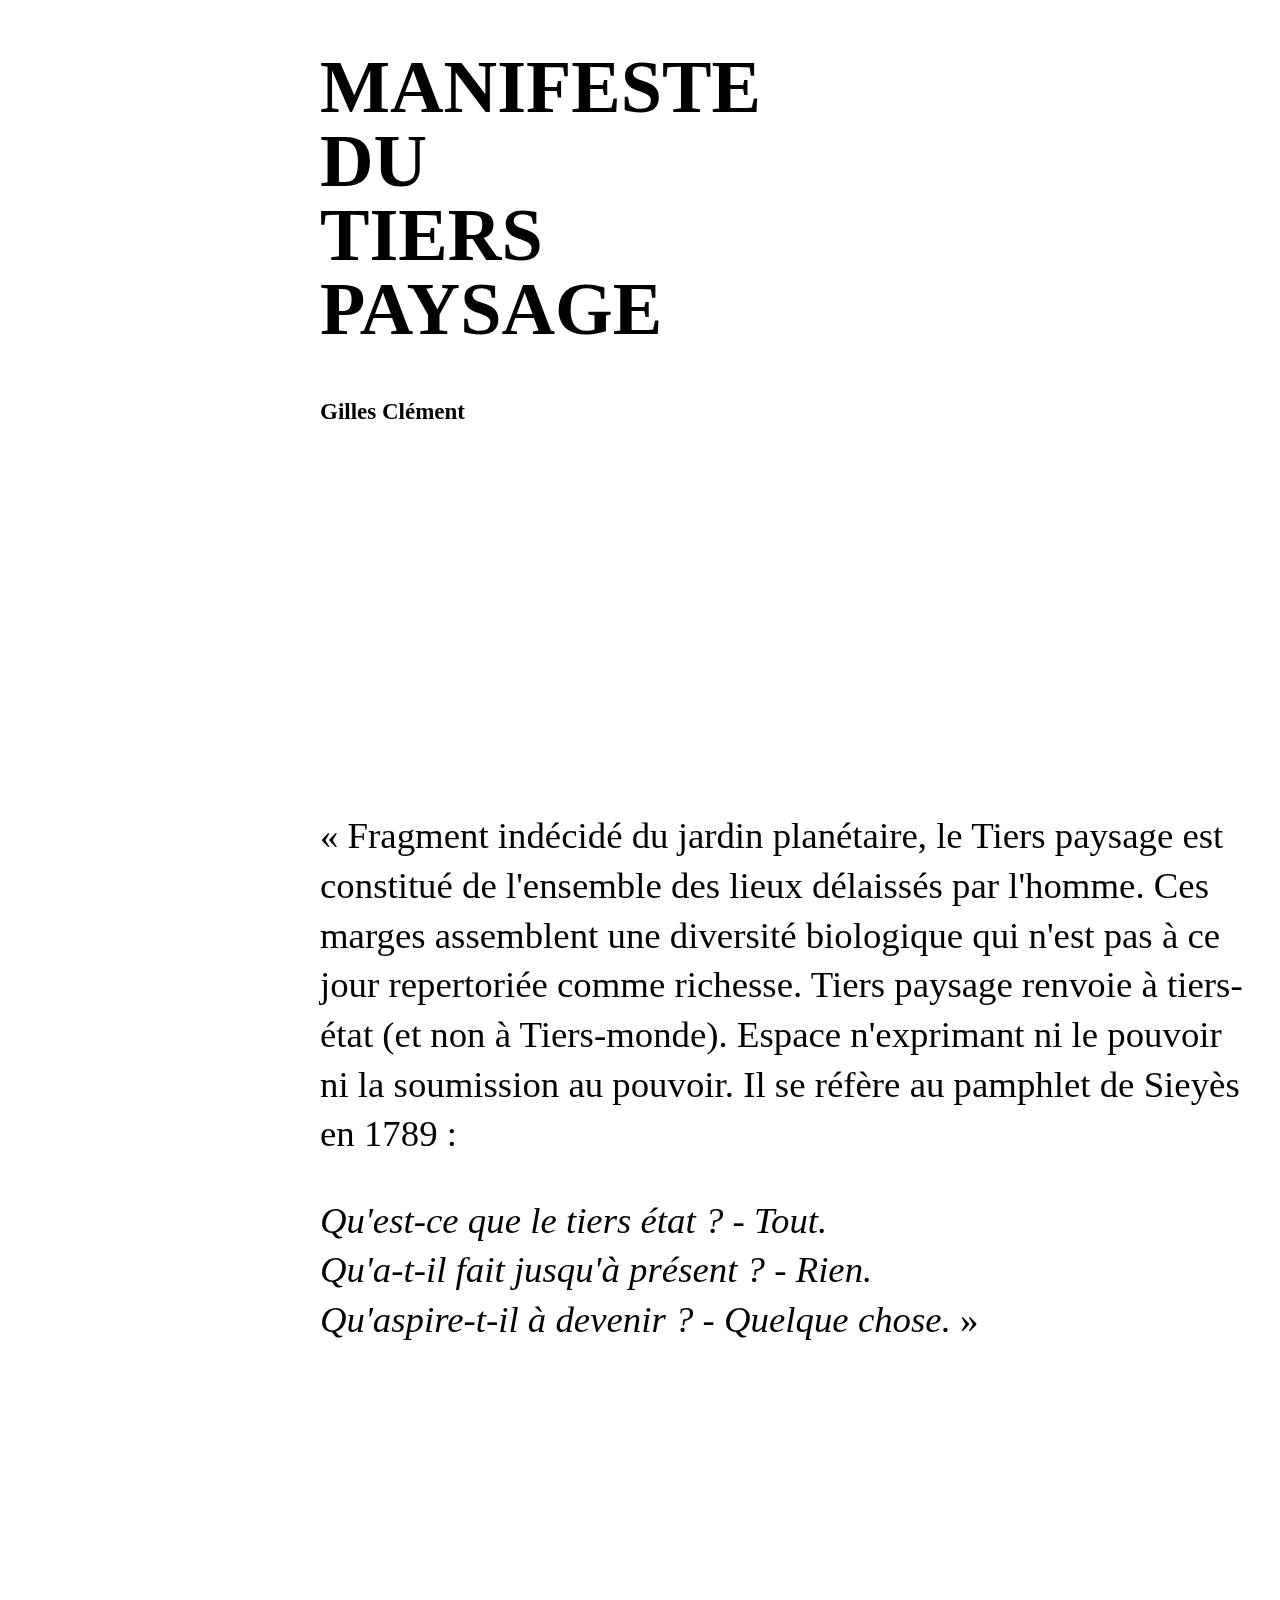
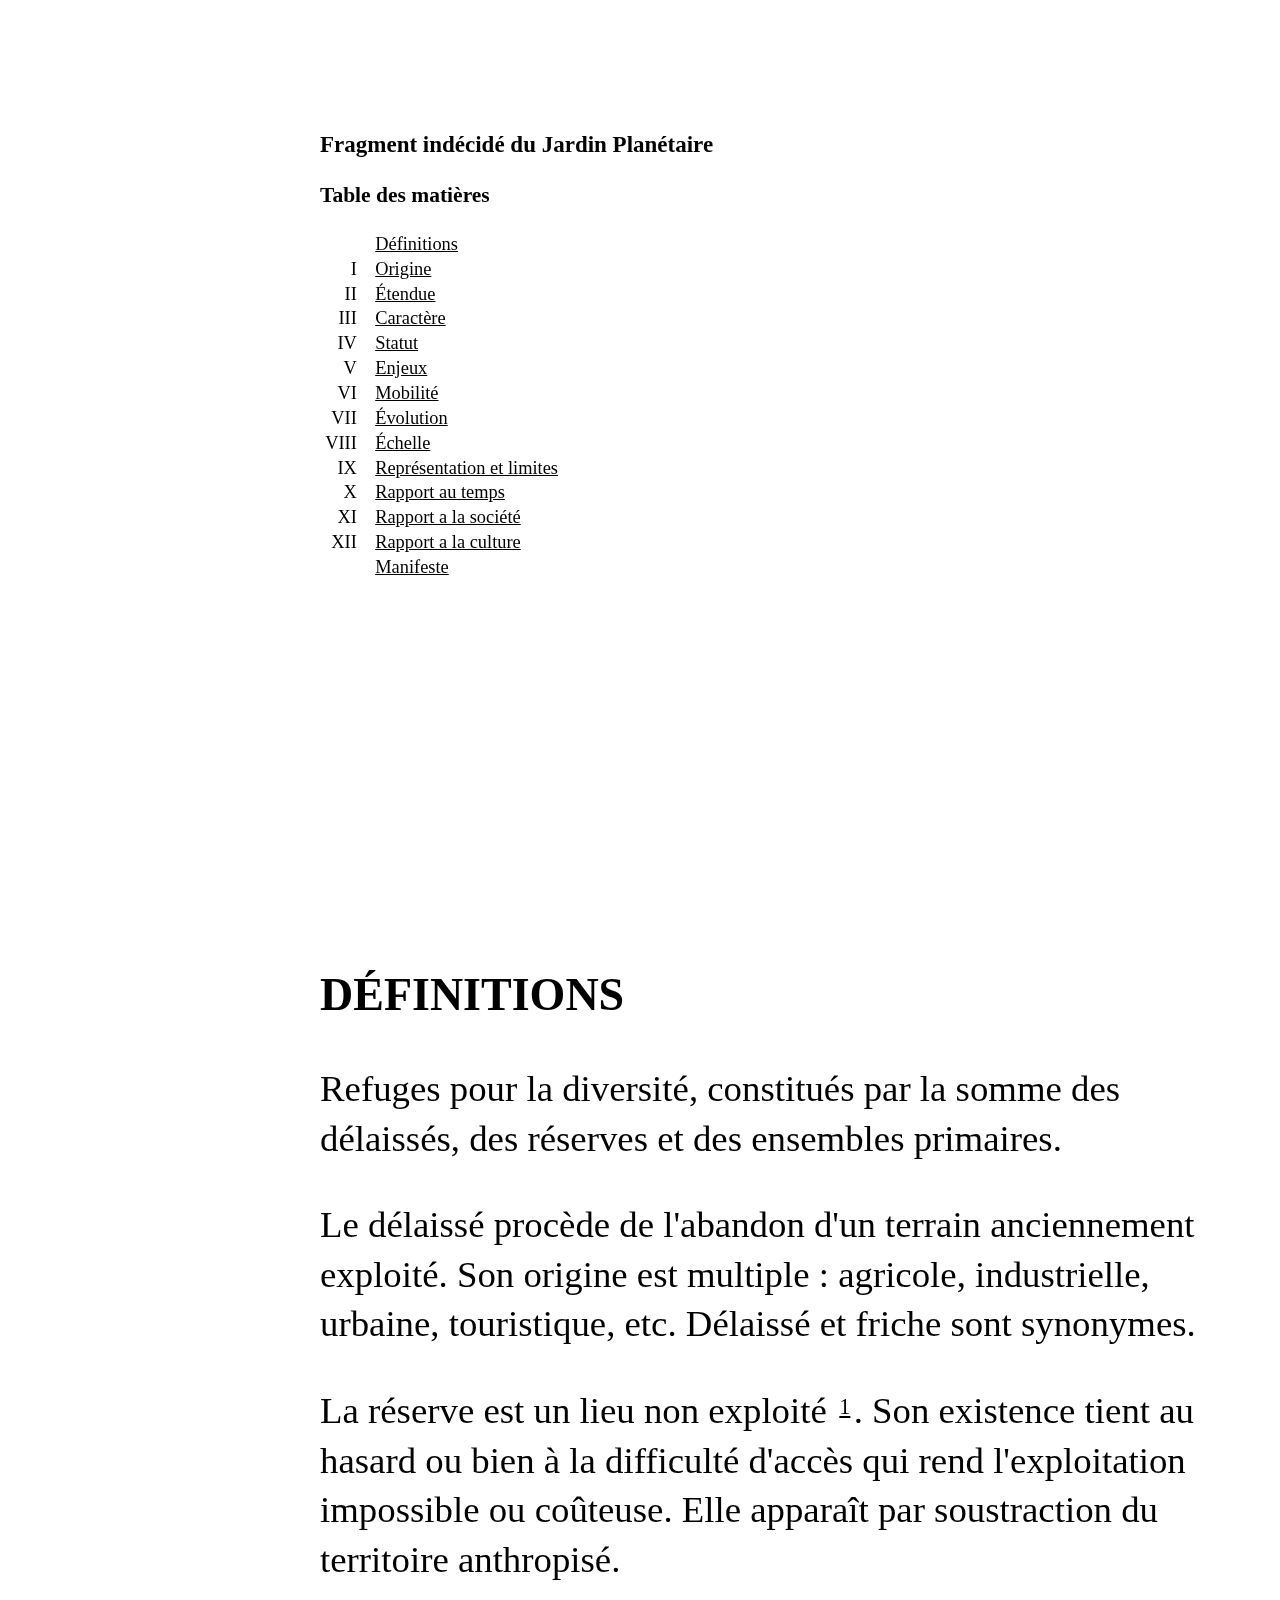
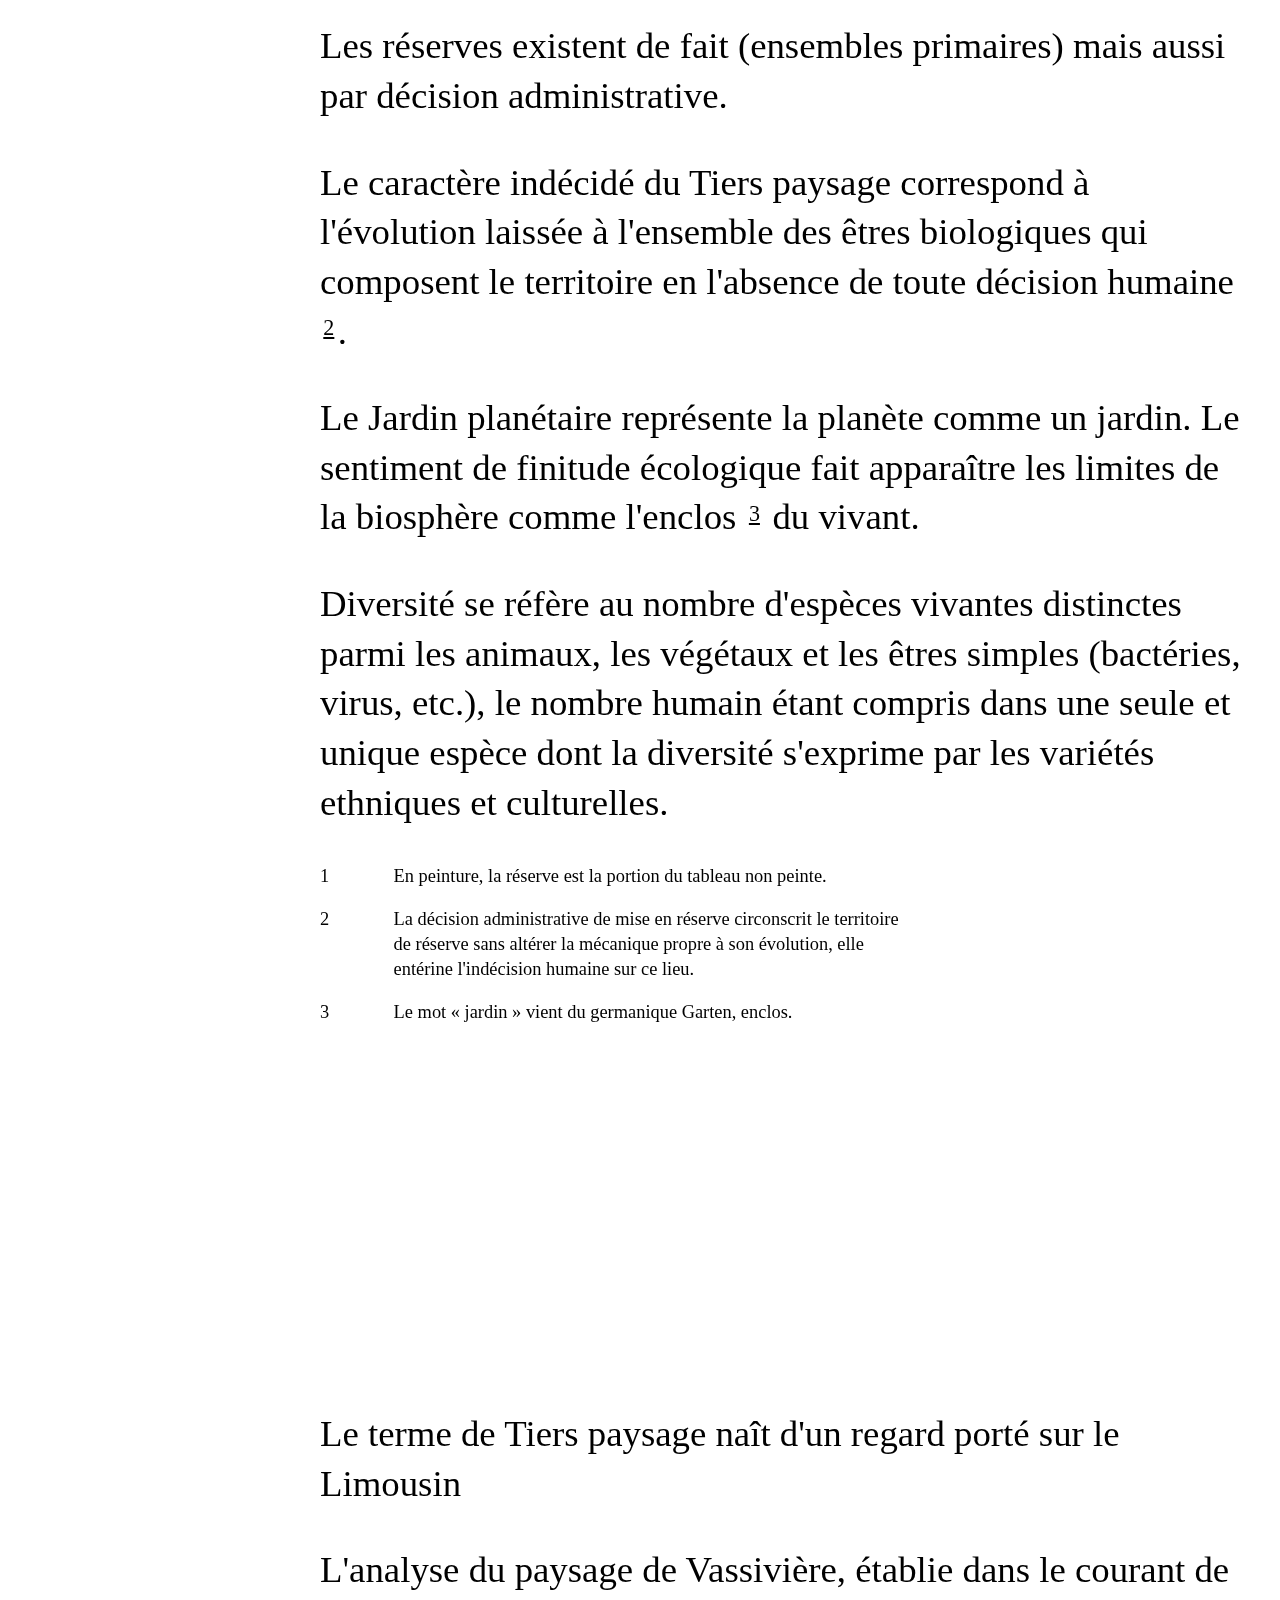
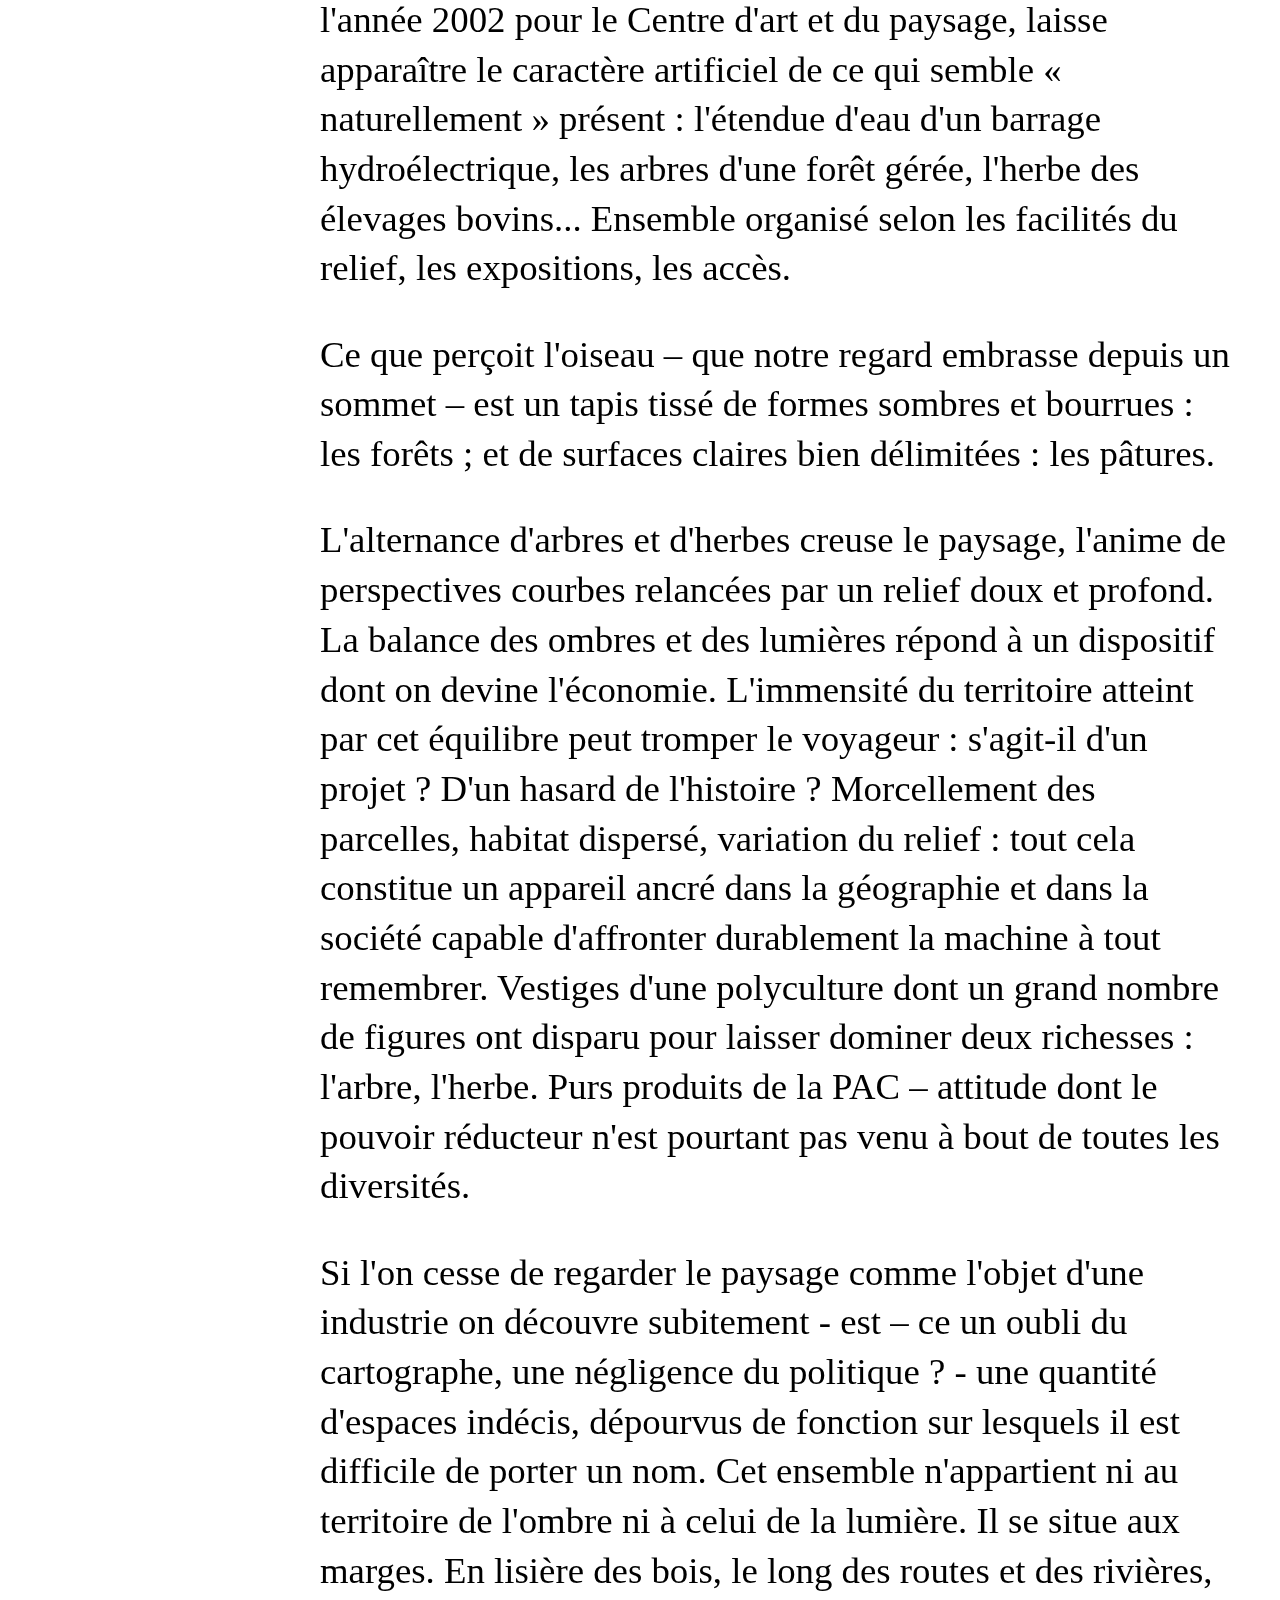
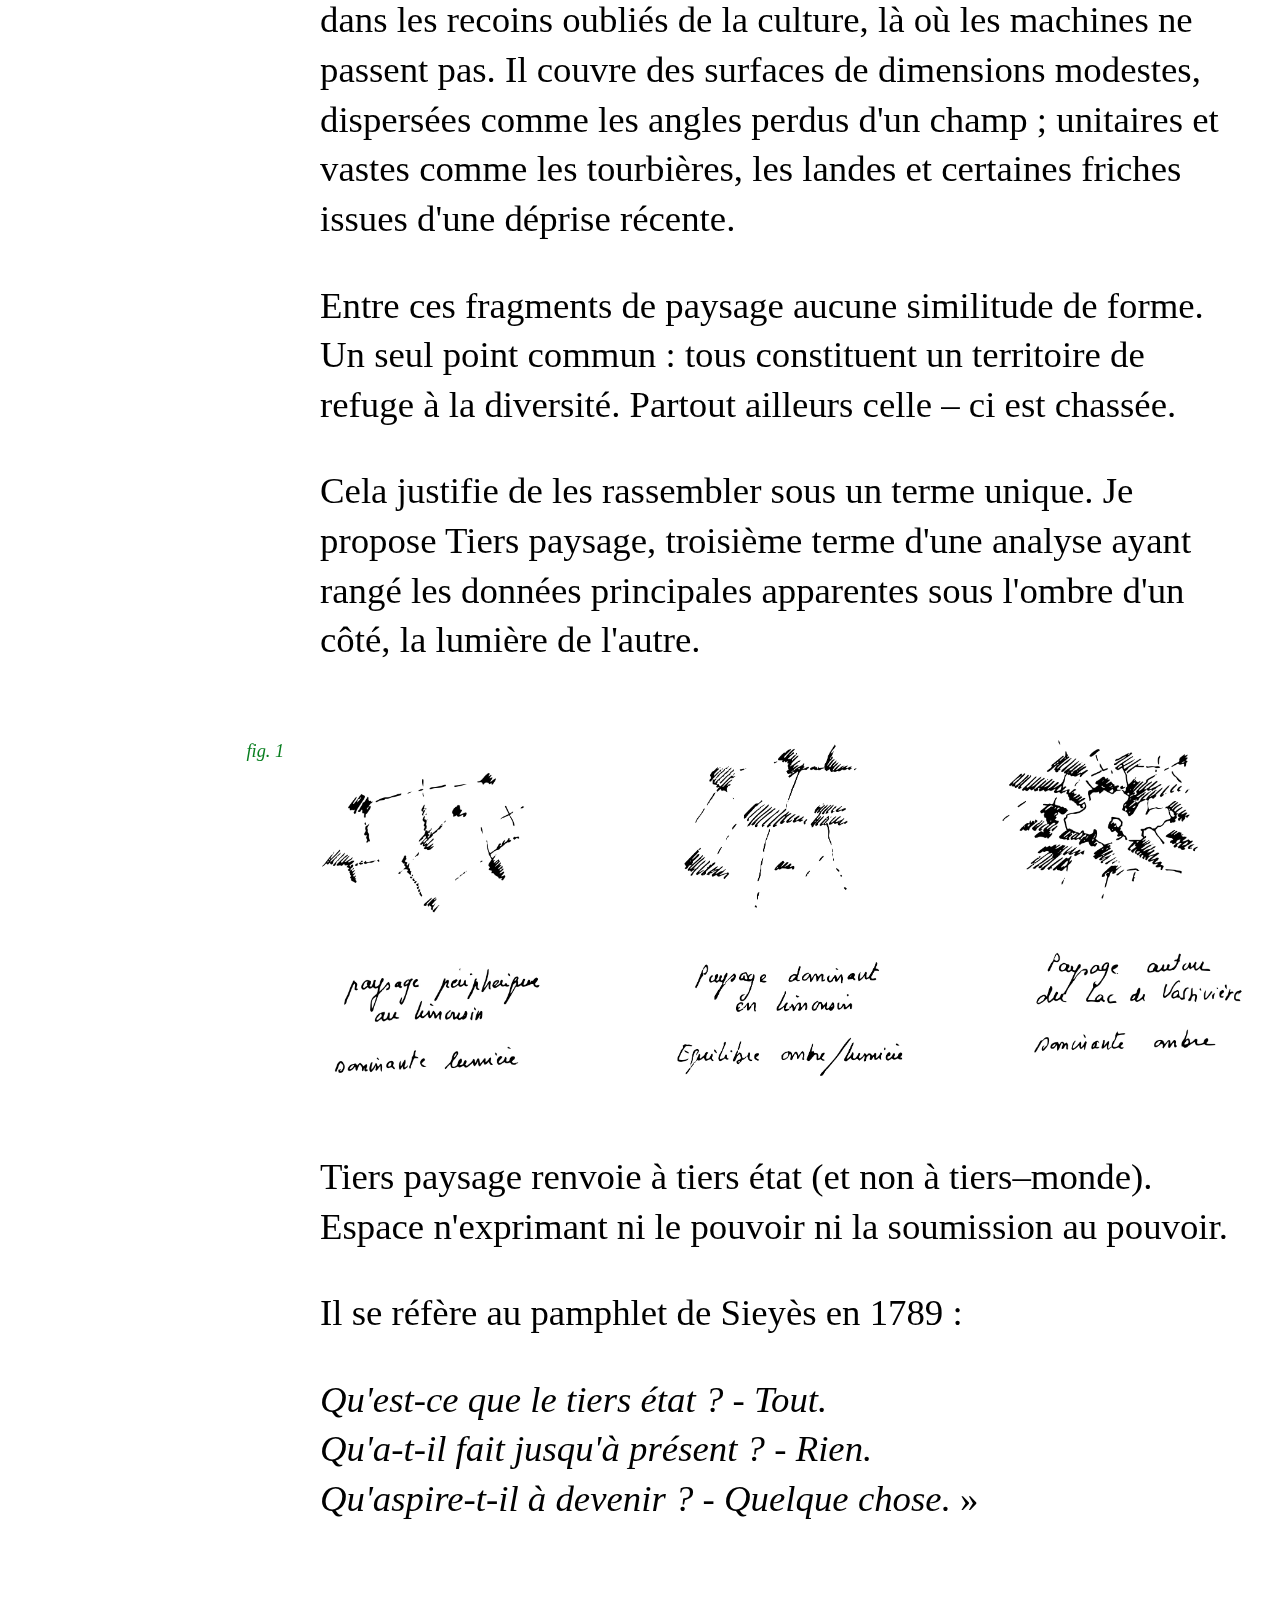
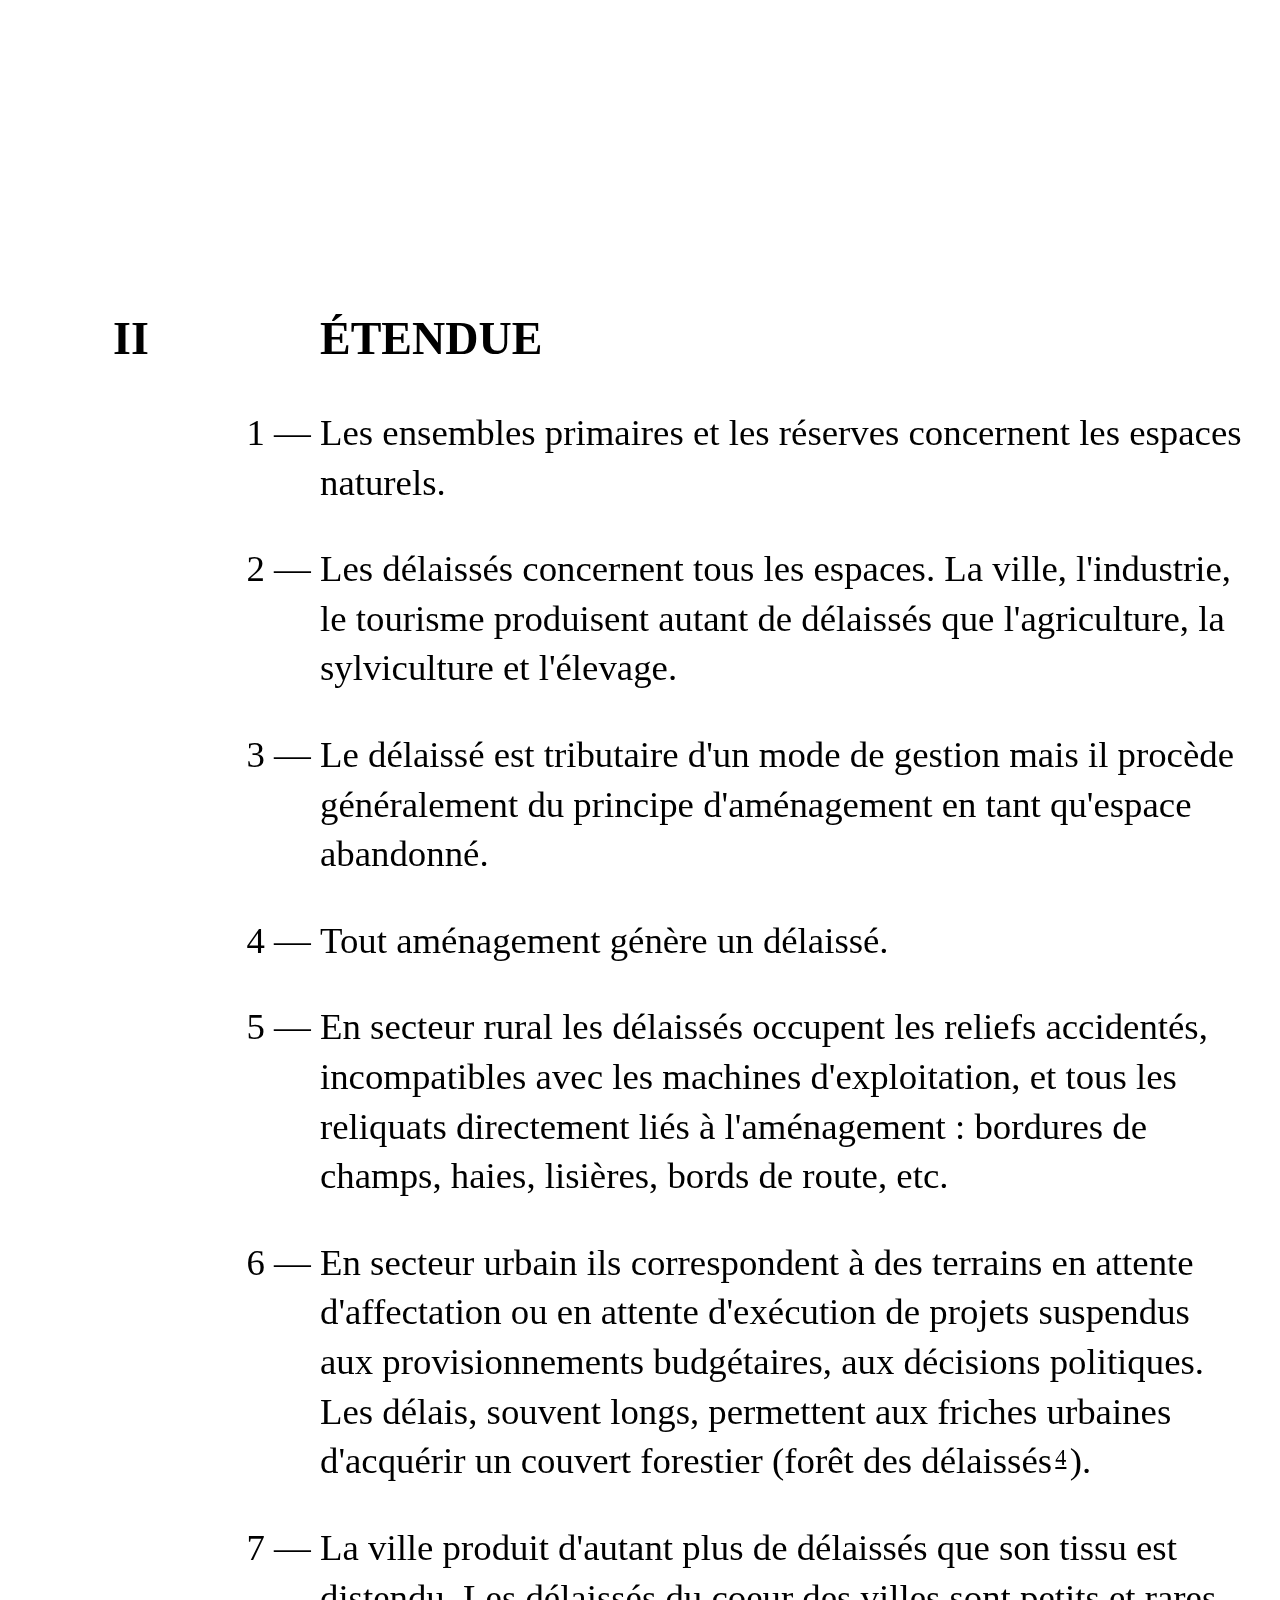
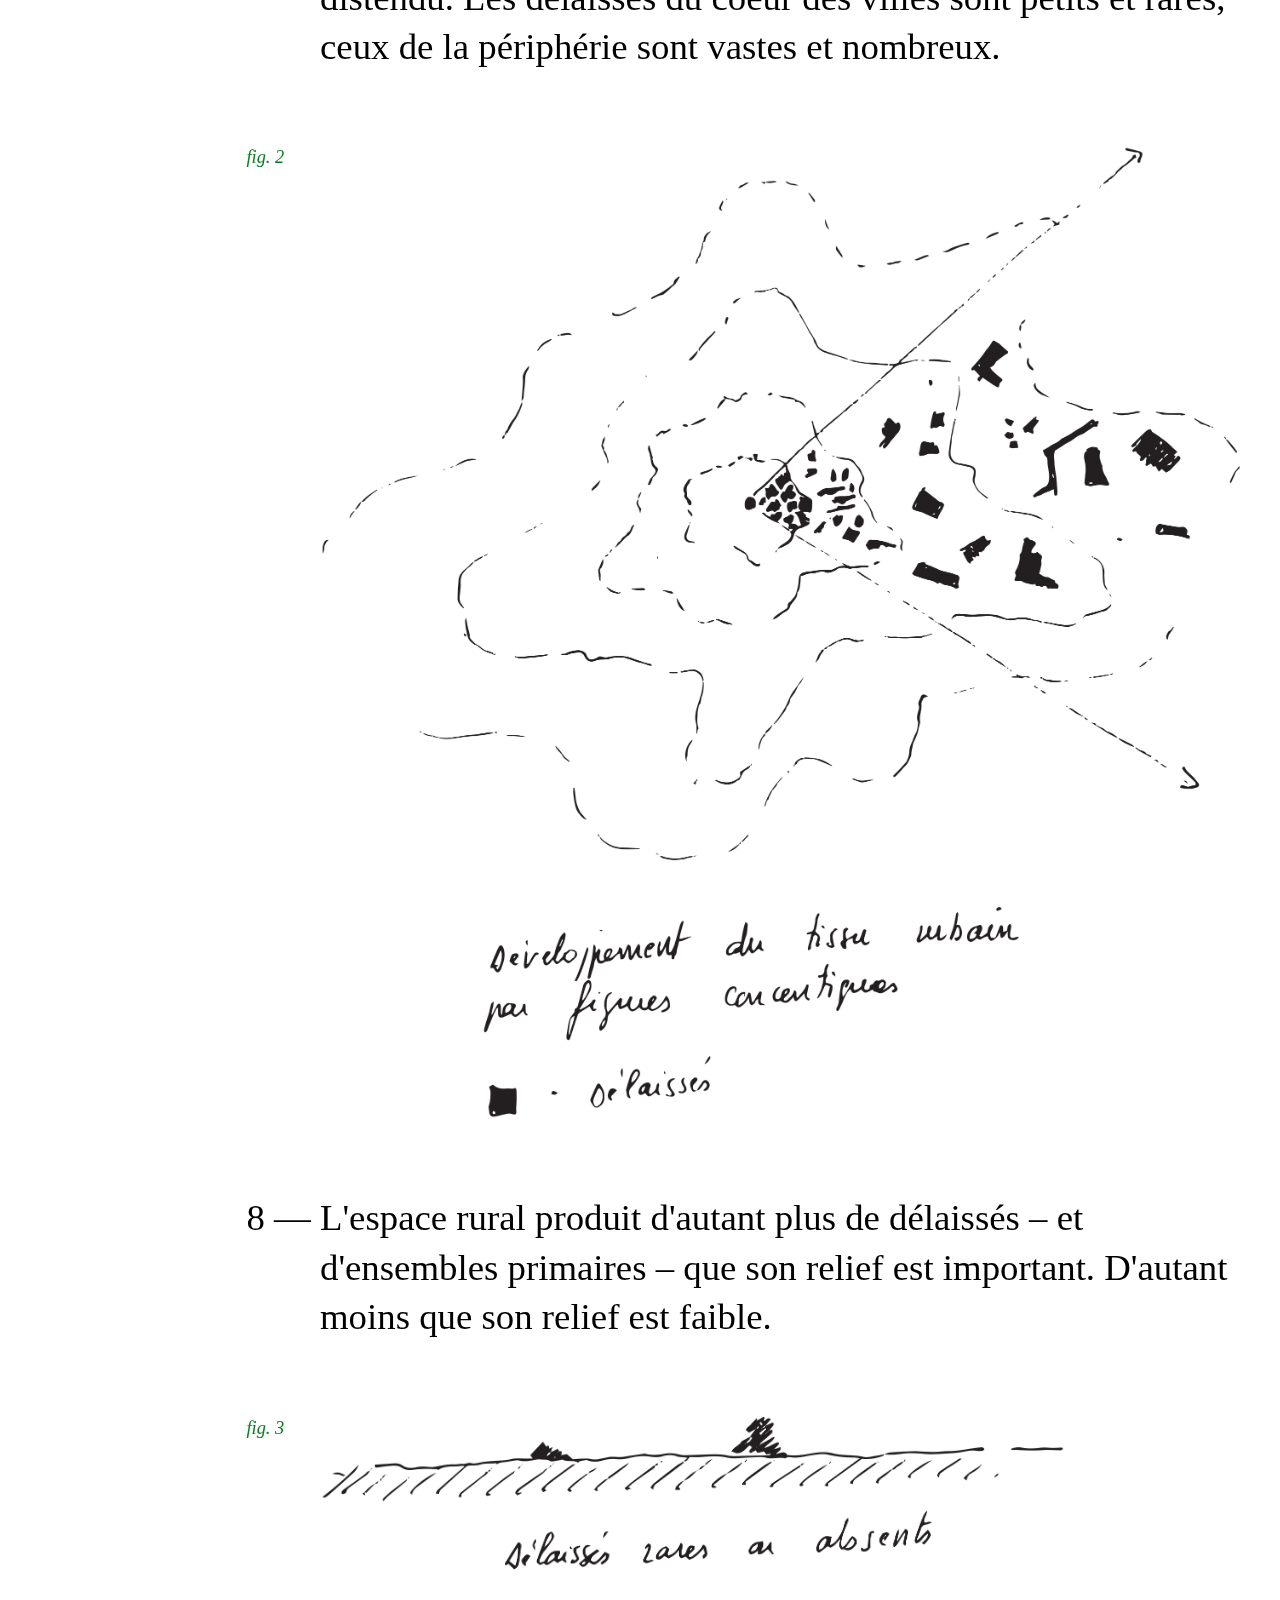
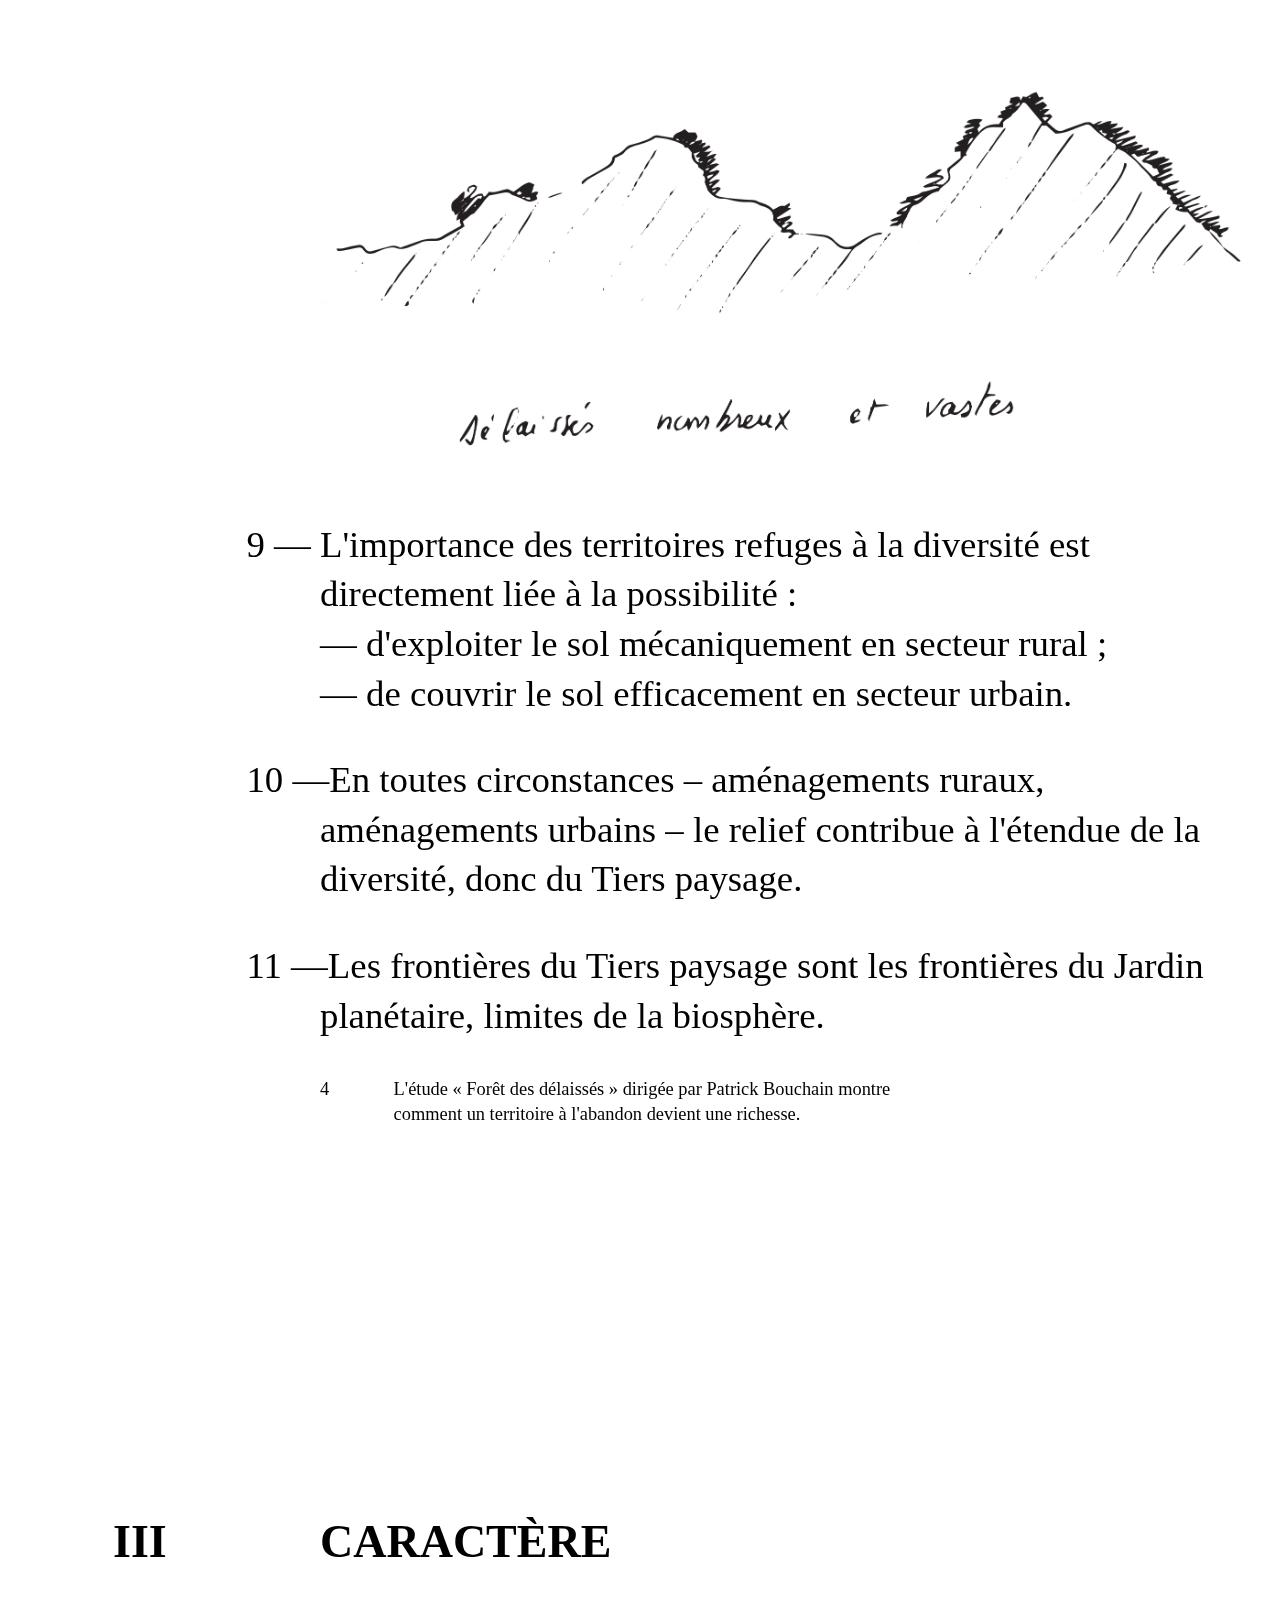
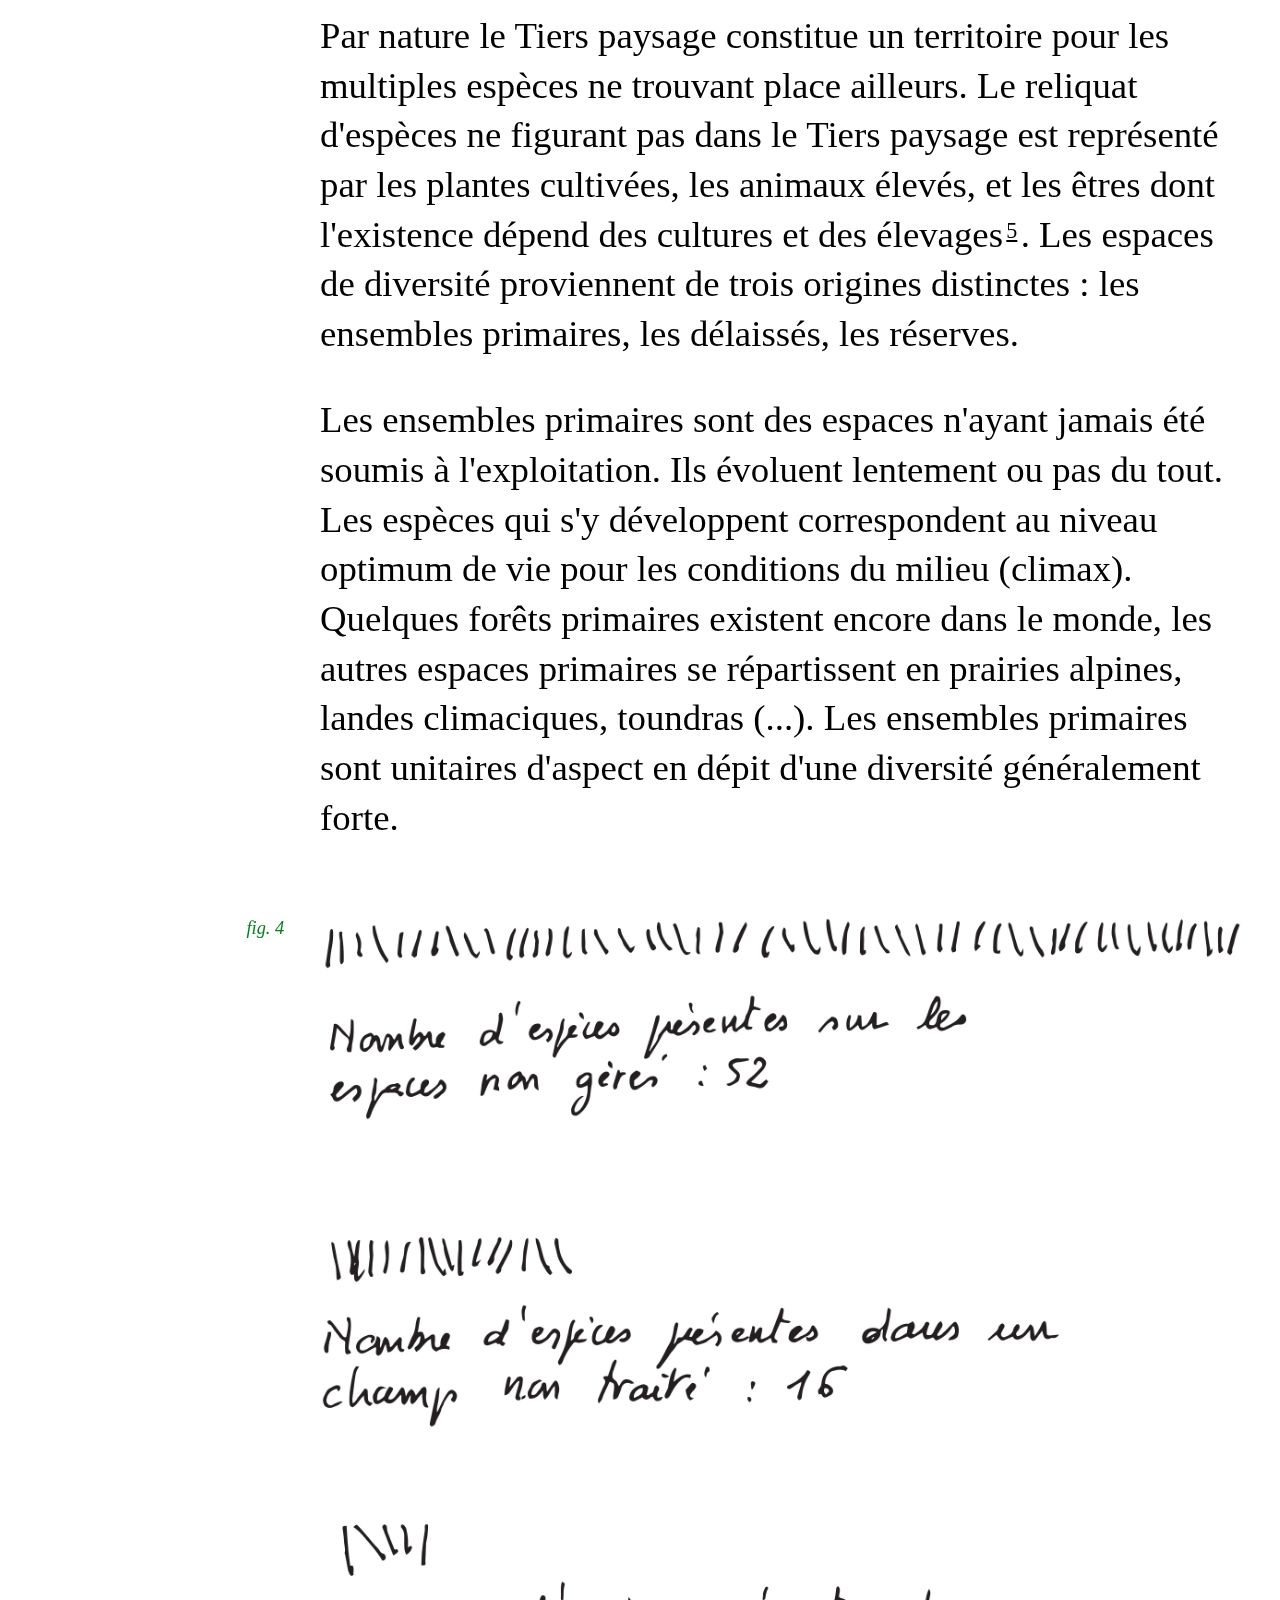
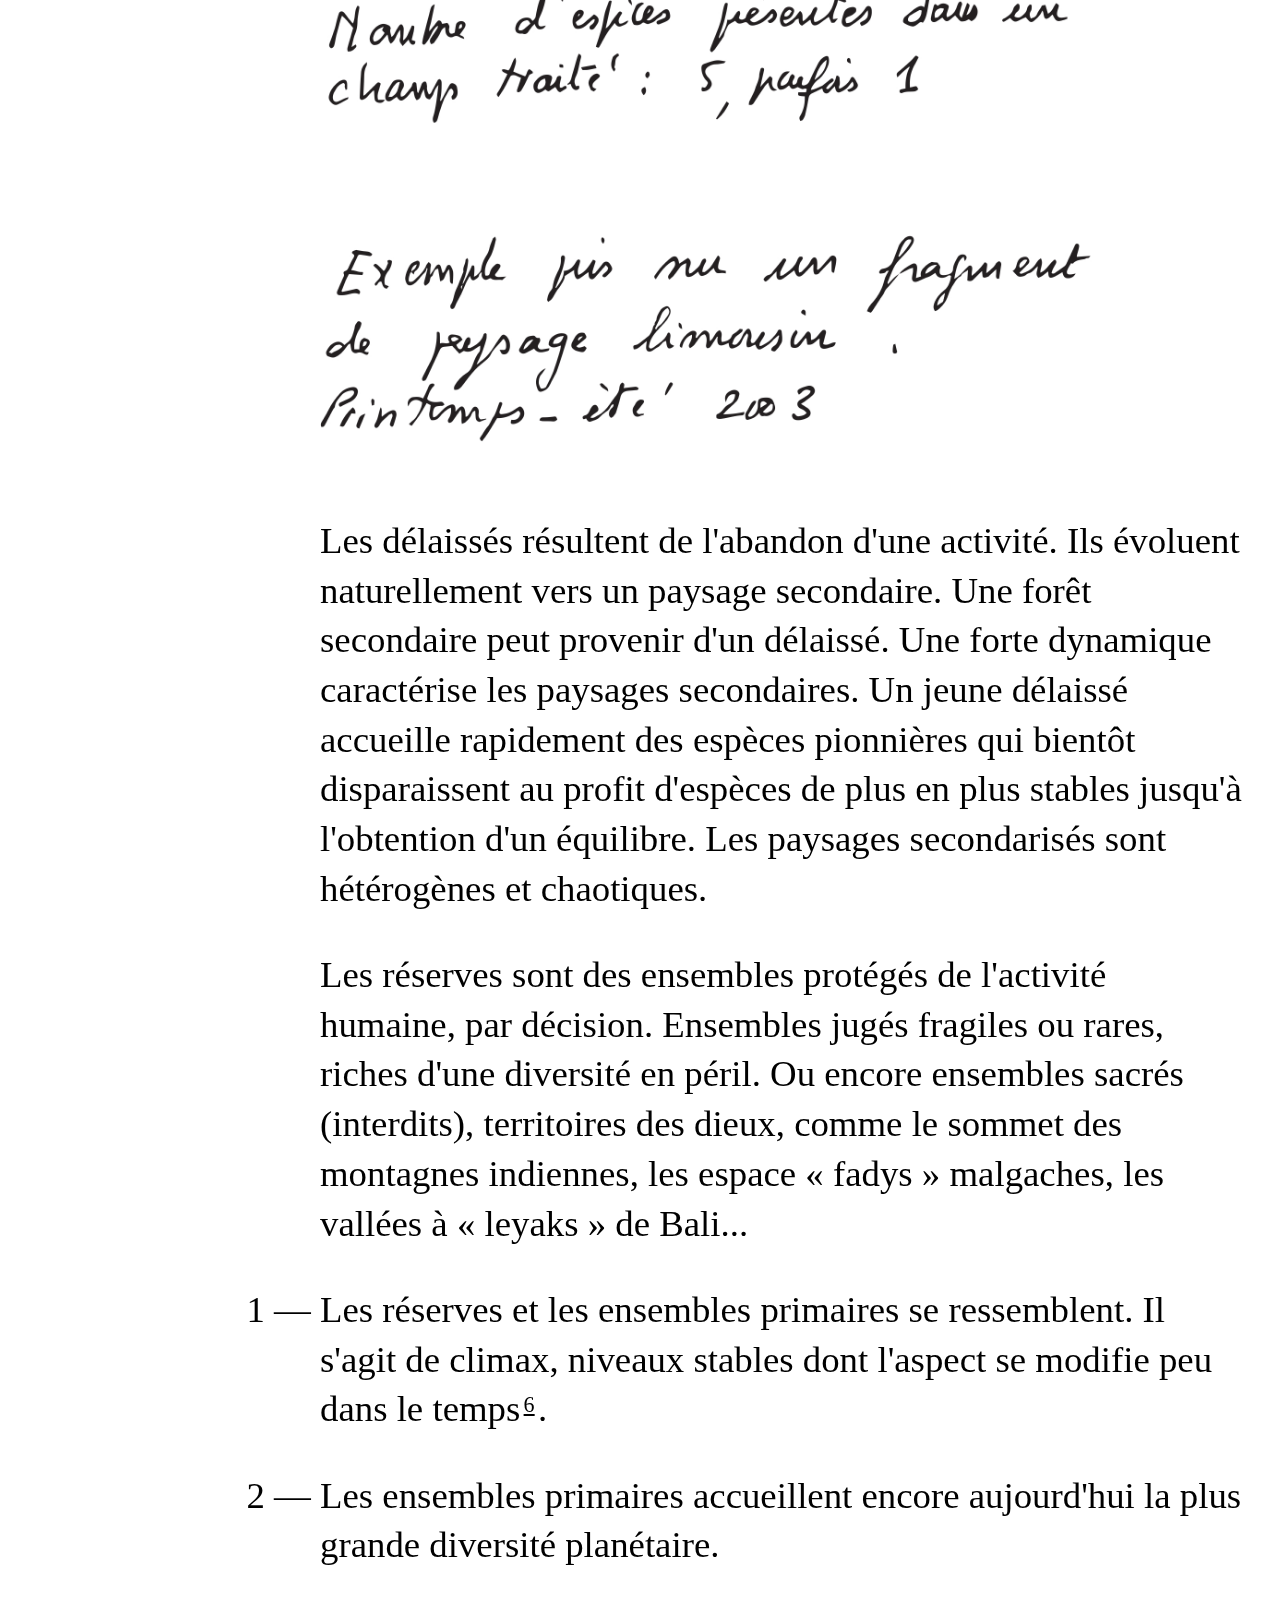
==== fr.html @ 645ad901 "Commit initial" ====
<!DOCTYPE html>
<html lang="fr">
<head>
  <meta charset="UTF-8">
  <meta http-equiv="X-UA-Compatible" content="IE=edge">
  <meta name="viewport" content="width=device-width, initial-scale=1.0">
  <title>Manifeste du Tiers Paysage</title>
  <link rel="stylesheet" href="terceirapaisagem.css">
</head>
<body>

  <div class="intro">
  <header id="header">
    <h1>Manifeste du Tiers Paysage</h1>
    <h2>Gilles Clément</h2>
  </header>
  <blockquote id="blockquote">
    
    <p>
      « Fragment indécidé du jardin planétaire, le Tiers paysage est constitué de l'ensemble des lieux délaissés par l'homme. Ces marges assemblent une diversité biologique qui n'est pas à ce jour repertoriée comme richesse.
      Tiers paysage renvoie à tiers-état (et non à Tiers-monde). Espace n'exprimant ni le pouvoir ni la soumission au pouvoir.
      Il se réfère au pamphlet de Sieyès en 1789&nbsp;:
    </p>
    <p>
      <em>Qu'est-ce que le tiers état&nbsp;? - Tout. 
      <br>
      Qu'a-t-il fait jusqu'à présent&nbsp;? - Rien. 
      <br>
      Qu'aspire-t-il à devenir&nbsp;? - Quelque chose.</em> »
    </p>
  </blockquote>
  
  <section id="index">
    <h2>Fragment indécidé du Jardin Planétaire</h2>
    <h3>Table des matières</h3>
    <ul>
      <li><a href="#definitions">Définitions</a></li>
      <li><a href="#origine"><span class="enum">I </span>Origine</a></li>
      <li><a href="#etendue"><span class="enum">II </span>Étendue</a></li>
      <li><a href="#caractere"><span class="enum">III </span>Caractère</a></li>
      <li><a href="#statut"><span class="enum">IV </span>Statut</a></li>
      <li><a href="#enjeux"><span class="enum">V </span>Enjeux</a></li>
      <li><a href="#mobilite"><span class="enum">VI </span>Mobilité</a></li>
      <li><a href="#evolution"><span class="enum">VII </span>Évolution</a></li>
      <li><a href="#echelle"><span class="enum">VIII </span>Échelle</a></li>
      <li><a href="#representation-et-limites"><span class="enum">IX </span>Représentation et limites</a></li>
      <li><a href="#rapport-au-temps"><span class="enum">X </span>Rapport au temps</a></li>
      <li><a href="#rapport-a-la-societe"><span class="enum">XI </span>Rapport a la société</a></li>
      <li><a href="#rapport-a-la-culture"><span class="enum">XII </span>Rapport a la culture</a></li>
      <li><a href="#manifeste">Manifeste</a></li>
    </ul>
  </section>
  
  </div>

  <section class="text" id="definitions">
    <h2>Définitions</h2>
    <p>Refuges pour la diversité, constitués par la somme des délaissés, des réserves et des ensembles primaires.</p>
    <p>Le délaissé procède de l'abandon d'un terrain anciennement exploité. Son origine est multiple&nbsp;: agricole, industrielle, urbaine, touristique, etc. Délaissé et friche sont synonymes.</p>
    <p>La réserve est un lieu non exploité <span class="fn">En peinture, la réserve est la portion du tableau non peinte.</span>. Son existence tient au hasard ou bien à la difficulté d'accès qui rend l'exploitation impossible ou coûteuse. Elle apparaît par soustraction du territoire anthropisé.</p>
    <p>Les réserves existent de fait (ensembles primaires) mais aussi par décision administrative.</p>
    <p>Le caractère indécidé du Tiers paysage correspond à l'évolution laissée à l'ensemble des êtres biologiques qui composent le territoire en l'absence de toute décision humaine <span class="fn">La décision administrative de mise en réserve circonscrit le territoire de réserve sans altérer la mécanique propre à son évolution, elle entérine l'indécision humaine sur ce lieu.</span>.</p>
    <p>Le Jardin planétaire représente la planète comme un jardin. Le sentiment de finitude écologique fait apparaître les limites de la biosphère comme l'enclos <span class="fn">Le mot « jardin » vient du germanique Garten, enclos.</span> du vivant.</p>
    <p>Diversité se réfère au nombre d'espèces vivantes distinctes parmi les animaux, les végétaux et les êtres simples (bactéries, virus, etc.), le nombre humain étant compris dans une seule et unique espèce dont la diversité s'exprime par les variétés ethniques et culturelles.</p>
  </section>

  <section class="text" id="origine">
    <p>Le terme de Tiers paysage naît d'un regard porté sur le Limousin</p>
    <p>L'analyse du paysage de Vassivière, établie dans le courant de l'année 2002 pour le Centre d'art et du paysage, laisse apparaître le caractère artificiel de ce qui semble « naturellement » présent&nbsp;: l'étendue d'eau d'un barrage hydroélectrique, les arbres d'une forêt gérée, l'herbe des élevages bovins... Ensemble organisé selon les facilités du relief, les expositions, les accès.</p>
    <p>Ce que perçoit l'oiseau – que notre regard embrasse depuis un sommet – est un tapis tissé de formes sombres et bourrues&nbsp;: les forêts&nbsp;; et de surfaces claires bien délimitées&nbsp;: les pâtures.</p>
    <p>L'alternance d'arbres et d'herbes creuse le paysage, l'anime de perspectives courbes relancées par un relief doux et profond. La balance des ombres et des lumières répond à un dispositif dont on devine l'économie. L'immensité du territoire atteint par cet équilibre peut tromper le voyageur&nbsp;: s'agit-il d'un projet&nbsp;? D'un hasard de l'histoire&nbsp;? Morcellement des parcelles, habitat dispersé, variation du relief&nbsp;: tout cela constitue un appareil ancré dans la géographie et dans la société capable d'affronter durablement la machine à tout remembrer. Vestiges d'une polyculture dont un grand nombre de figures ont disparu pour laisser dominer deux richesses&nbsp;: l'arbre, l'herbe. Purs produits de la PAC – attitude dont le pouvoir réducteur n'est pourtant pas venu à bout de toutes les diversités.</p>
    <p>Si l'on cesse de regarder le paysage comme l'objet d'une industrie on découvre subitement - est – ce un oubli du cartographe, une négligence du politique&nbsp;? - une quantité d'espaces indécis, dépourvus de fonction sur lesquels il est difficile de porter un nom. Cet ensemble n'appartient ni au territoire de l'ombre ni à celui de la lumière. Il se situe aux marges. En lisière des bois, le long des routes et des rivières, dans les recoins oubliés de la culture, là où les machines ne passent pas. Il couvre des surfaces de dimensions modestes, dispersées comme les angles perdus d'un champ&nbsp;; unitaires et vastes comme les tourbières, les landes et certaines friches issues d'une déprise récente.</p>
    <p>Entre ces fragments de paysage aucune similitude de forme. Un seul point commun&nbsp;: tous constituent un territoire de refuge à la diversité. Partout ailleurs celle – ci est chassée.</p>
    <p>Cela justifie de les rassembler sous un terme unique. Je propose Tiers paysage, troisième terme d'une analyse ayant rangé les données principales apparentes sous l'ombre d'un côté, la lumière de l'autre.</p>
    <figure>
      <img src="images/Croquis-01.jpg" alt="">
    </figure>
    <p>Tiers paysage renvoie à tiers état (et non à tiers–monde). Espace n'exprimant ni le pouvoir ni la soumission au pouvoir.</p>
    <p>Il se réfère au pamphlet de Sieyès en 1789&nbsp;:</p>
    <p>
      <em>Qu'est-ce que le tiers état&nbsp;? - Tout. 
      <br>
      Qu'a-t-il fait jusqu'à présent&nbsp;? - Rien. 
      <br>
      Qu'aspire-t-il à devenir&nbsp;? - Quelque chose.</em> »
    </p>
  </section>

  <section class="text" id="etendue">
    <h2><span class="enum">II </span>Étendue</h2>
    <p><span class="enum">1 </span>Les ensembles primaires et les réserves concernent les espaces naturels.</p>
    <p><span class="enum">2 </span>Les délaissés concernent tous les espaces. La ville, l'industrie, le tourisme produisent autant de délaissés que l'agriculture, la sylviculture et l'élevage.</p>
    <p><span class="enum">3 </span>Le délaissé est tributaire d'un mode de gestion mais il procède généralement du principe d'aménagement en tant qu'espace abandonné.</p>
    <p><span class="enum">4 </span>Tout aménagement génère un délaissé.</p>
    <p><span class="enum">5 </span>En secteur rural les délaissés occupent les reliefs accidentés, incompatibles avec les machines d'exploitation, et tous les reliquats directement liés à l'aménagement&nbsp;: bordures de champs, haies, lisières, bords de route, etc.</p>
    <p><span class="enum">6 </span>En secteur urbain ils correspondent à des terrains en attente d'affectation ou en attente d'exécution de projets suspendus aux provisionnements budgétaires, aux décisions politiques. Les délais, souvent longs, permettent aux friches urbaines d'acquérir un couvert forestier (forêt des délaissés<span class="fn">L'étude « Forêt des délaissés » dirigée par Patrick Bouchain montre comment un territoire à l'abandon devient une richesse.</span>).</p>
    <p><span class="enum">7 </span>La ville produit d'autant plus de délaissés que son tissu est distendu. Les délaissés du coeur des villes sont petits et rares, ceux de la périphérie sont vastes et nombreux.</p>
    <figure>
      <img src="images/Croquis-02.jpg" alt="">
    </figure>
    <p><span class="enum">8 </span>L'espace rural produit d'autant plus de délaissés – et d'ensembles primaires – que son relief est important. D'autant moins que son relief est faible.</p>
    <figure>
      <img src="images/Croquis-03.jpg" alt="">
    </figure>
    <p><span class="enum">9 </span>L'importance des territoires refuges à la diversité est directement liée à la possibilité&nbsp;:<br>— d'exploiter le sol mécaniquement en secteur rural&nbsp;; <br>— de couvrir le sol efficacement en secteur urbain.</p>
    <p><span class="enum">10 </span>En toutes circonstances – aménagements ruraux, aménagements urbains – le relief contribue à l'étendue de la diversité, donc du Tiers paysage.</p>
    <p><span class="enum">11 </span>Les frontières du Tiers paysage sont les frontières du Jardin planétaire, limites de la biosphère.</p>   
  </section>

  <section class="text" id="caractere">
    <h2><span class="enum">III </span>Caractère</h2>
    Par nature le Tiers paysage constitue un territoire pour les multiples espèces ne trouvant place ailleurs. Le reliquat d'espèces ne figurant pas dans le Tiers paysage est représenté par les plantes cultivées, les animaux élevés, et les êtres dont l'existence dépend des cultures et des élevages<span class="fn">Le coquelicot, plante des moissons, dépend des pratiques agricoles. Il apparaît sur une terre retournée ou blessée. Pas ailleurs. Avec les messicoles et les adventices des cultures, il appartient à la série des herbes combattues, donc menacées d'extinction mais douées d'un grand pouvoir de régénération.</span>.
    Les espaces de diversité proviennent de trois origines distinctes&nbsp;: les ensembles primaires, les délaissés, les réserves.
    <p>Les ensembles primaires sont des espaces n'ayant jamais été soumis à l'exploitation. Ils évoluent lentement ou pas du tout. Les espèces qui s'y développent correspondent au niveau optimum de vie pour les conditions du milieu (climax). Quelques forêts primaires existent encore dans le monde, les autres espaces primaires se répartissent en prairies alpines, landes climaciques, toundras (...). Les ensembles primaires sont unitaires d'aspect en dépit d'une diversité généralement forte.</p>
    <figure>
      <img src="images/Croquis-04.jpg" alt="">
    </figure>
    <p>Les délaissés résultent de l'abandon d'une activité. Ils évoluent naturellement vers un paysage secondaire. Une forêt secondaire peut provenir d'un délaissé. Une forte dynamique caractérise les paysages secondaires. Un jeune délaissé accueille rapidement des espèces pionnières qui bientôt disparaissent au profit d'espèces de plus en plus stables jusqu'à l'obtention d'un équilibre.  Les paysages secondarisés sont hétérogènes et chaotiques.</p>
    <p>Les réserves sont des ensembles protégés de l'activité humaine, par décision. Ensembles jugés fragiles ou rares, riches d'une diversité en péril. Ou encore ensembles sacrés (interdits), territoires des dieux, comme le sommet des montagnes indiennes, les espace « fadys » malgaches, les vallées à « leyaks » de Bali...</p>
    <p><span class="enum">1 </span>Les réserves et les ensembles primaires se ressemblent. Il s'agit de climax, niveaux stables dont l'aspect se modifie peu dans le temps<span class="fn">Le classement en réserve de milieux instables se justifie par la singularité des biotopes et des espèces de ces écosystèmes. Une tourbière se referme, un terril se boise dans un laps de temps court, parfois à l'échelle d'une vie humaine. Le paysage change, les espèces aussi mais la succession des faciès et des êtres constitue autant de caractères originaux, autant de diversité.</span>.</p>
    <p><span class="enum">2 </span>Les ensembles primaires accueillent encore aujourd'hui la  plus grande diversité planétaire.</p>
    <p><span class="enum">3 </span>Les délaissés ne bénéficient jamais d'un statut de réserve. Ils accueillent des espèces pionnières à cycles rapides. Chacune d'elles prépare la venue des suivantes dont les cycles s'allongent jusqu'à ce que s'installe une permanence.</p>
    <p><span class="enum">4 </span>L'apparition rapide, puis la disparition des espèces pionnières au profit d'espèces stables est constitutive du délaissé&nbsp;: il faut un terrain nu, dépourvu de concurrence, pour que s'installent les pionniers.</p>
    <p><span class="enum">5 </span>Au fur et à mesure que se « ferme » le terrain, s'atténue la dynamique de conquête. La vie des délaissés est courte<span class="fn">Il ne faut pas quarante ans pour passer d'une friche agricole à un boisement dense.</span>.</p>
    <p><span class="enum">6 </span>Chaque accident naturel contribue à réouvrir un terrain fermé. Il peut être considéré comme un recyclage du délaissé sur lui-même, faisant apparaître à nouveau les espèces pionnières<span class="fn">Un châblis laisse venir en forêt des plantes de soleil. Les digitales et les épilobes en épis ont animé les clairières ouvertes par Lothar dès le printemps 2002&nbsp;: Jardin des tempêtes (Vassivière 2002 / Saint Denis de la Réunion, 2003 – exposition montrant la puissance jardinière des traumatismes naturels).</span>.</p>
    <p><span class="enum">7 </span>La flore des délaissés n'est pas exclusive de son cortège naturel indigène. Elle accueille possiblement toutes les flores exotiques pionnières compatibles avec le milieu (biome).</p>
    <p><span class="enum">9 </span>La flore des ensembles primaires et des réserves est exclusive de toutes les autres. Tant que le milieu maintient sa propre fermeture il interdit l'accès aux êtres exogènes<span class="fn">Sauf dans les cas d'un écosystème profondément perturbé où la pression des pionniers exogènes est si forte que les milieux climaciques d'origine s'en trouvent perturbés. Cas de la vigne marrone à la Réunion.</span>.</p>
    <p><span class="enum">10 </span>La somme des délaissés constitue, par excellence, le territoire du brassage planétaire.</p>
    <p><span class="enum">11 </span>La somme des milieux primaires constitue le seul territoire de résistance au brassage planétaire.</p>
    <p><span class="enum">12 </span>La fabrique d'un délaissé, comme n'importe quel processus de secondarisation, s'accompagne d'une perte de diversité d'espèces stables. Parfois de façon irréversible.</p>
    <p><span class="enum">13 </span>La résistance des milieux primaires correspond à des situations d'isolement géographique. Le nombre des espèces sur la planète est directement lié au nombre d'isolats.</p>
    <p><span class="enum">14 </span>La variation des situations d'isolats au cours de la vie de la Terre s'accompagne de la variation du nombre des espèces.</p>
    <p><span class="enum">15 </span>Une pangée (continent unique) accueille moins d'espèces que plusieurs continents séparés représentant la même surface. La Terre a connu plusieurs dérives continentales et plusieurs assemblages (au moins cinq).</p>
    <p><span class="enum">16 </span>La forme actuelle de la planète correspond à un pic en terme d'espèces.</p>
    <p><span class="enum">17 </span>L'activité humaine accélère le processus de rencontre menant à la pangée, diminue le nombre d'isolats et, par suite, le nombre d'espèces.</p>
    <figure>
      <img src="images/Croquis-05.jpg" alt="">
    </figure>
    <p><span class="enum">18 </span>L'anthropisation planétaire toujours croissante entraîne la création de délaissés toujours plus nombreux et d'ensembles primaires toujours plus réduits.</p>
    <p><span class="enum">19 </span>La phase ultime du processus conduit à la disparition totale des milieux primaires, à la généralisation des milieux secondaires. La planète, en cet état, peut être assimilée à un immense délaissé. Fonctionnant à partir d'un nombre d'espèces réduit, en équilibre avec l'activité humaine.</p>
    <p><span class="enum">20 </span>L'inconnue est le nombre et la nature des espèces issues du brassage planétaire supposées pouvoir vivre dans cet équilibre. Equilibre lui – même suspendu à la variation du nombre des humains en action.</p>
    <p><span class="enum">21 </span>Le Tiers paysage, territoire de diversité, est directement lié à la démographie, sujet tabou.</p>
  </section>
  
  <section class="text" id="statut">
    <h2><span class="enum">IV </span>Statut</h2>
    <p><span class="enum">1 </span>Le Tiers paysage se distribue sur des territoires dont les statuts officiels sont variés, répondant à des objectifs et des enjeux différents, parfois contradictoires.</p>
    <p><span class="enum">2 </span>Un territoire déclaré « réserve » d'un point de vue administratif est assorti de protection, surveillance et sanctions. Un bord de route, un délaissé urbain, ne font l'objet d'aucune protection. Lieux que l'on cherche à réduire ou à supprimer. Tous constituent néanmoins des réserves biologiques.</p>
    <p><span class="enum">3 </span>Les enjeux propres du Tiers paysage se placent au – dessus (ou au – delà) des enjeux territoriaux.</p>
    <p><span class="enum">4 </span>La réalité du Tiers paysage est d'ordre mental. Elle fonctionne avec la mobilité même du sujet traité&nbsp;: celui de la vie sur la planète. Elle coïncide avec les découpes administratives à titre temporaire. Elle se positionne dans le champ éthique du citoyen planétaire à titre permanent.</p>
    <p><span class="enum">5 </span>Par son contenu, par les enjeux que porte la diversité, par la nécessité de la préserver – ou d'en entretenir la dynamique – le Tiers paysage acquiert une dimension politique.</p>
    <p><span class="enum">6 </span>Le statut non – écrit mais avéré du Tiers paysage est d'ordre planétaire. Le maintien de son existence ne dépend pas de sages mais d'une conscience collective.</p>
    <p><span class="enum">7 </span>Fragment partagé d'une conscience collective.</p>
  </section>

  <section class="text" id="enjeux">
    <h2><span class="enum">V </span>Enjeux</h2>
    <p>Les enjeux du Tiers paysage sont les enjeux de la diversité</p>
    <p><span class="enum">1 </span>La diversité s'exprime par le nombre des espèces sur la planète et par la variété des comportements.</p>
    <p><span class="enum">2 </span>La variété des comportements dépend de la latitude offerte à chaque espèce (liberté d'action) mais aussi de l'amplitude biologique de chaque espèce (capacité d'adaptation).</p>
    <p><span class="enum">3 </span>Pour les sociétés humaines la variété des comportements se joue au sein d'une seule espèce (Homo sapiens). Elle est tributaire de la culture dans laquelle chaque individu évolue.</p>
    <p><span class="enum">4 </span>En théorie la diversité n'est pas finie.</p>
    <p><span class="enum">5 </span>Le nombre – la quantité d'espèces ou de comportements – augmente ou diminue en fonction des modifications du milieu.</p>
    <p><span class="enum">6 </span>Le cataclysme (météorites, coulées volcaniques, guerres) conduit à des diminutions massives et brutales du nombre. La transformation lente (glaciation, tropicalisation) conduit à des substitutions d'espèces, des diminutions ou des augmentations progressives du nombre.</p>
    <p><span class="enum">7 </span>L'anthropisation planétaire comparée aux phénomènes naturels entraîne une diminution du nombre analogue au cataclysme.</p>
    <p><span class="enum">8 </span>L'uniformisation des pratiques anthropiques entraîne une diminution des variétés de comportement.</p>
    <p><span class="enum">9 </span>Face à l'oscillation du nombre le Tiers paysage se positionne comme un territoire refuge, situation passive, et comme le lieu de l'invention possible, situation active.</p>
    <p><span class="enum">10 </span>En tant que réservoir de toutes les configurations génétiques planétaires, le Tiers paysage représente le futur biologique.</p>
    <figure>
      <img src="images/Croquis-06.jpg" alt="">
    </figure>
    <p><span class="enum">11 </span>Toute altération létale du Tiers paysage compromet les chances d'inventions biologiques, oriente l'évolution en diminuant d'autant le nombre de voies possibles.</p>
    <p><span class="enum">12 </span>L'amplitude biologique des espèces animales et végétales ne dépasse pas les capacités des biomes auxquels elles appartiennent<span class="fn">Exception faite de quelques espèces cosmopolites capables de franchir les limites climatiques, passer d'un biome à l'autre (ex.&nbsp;: Pteris aquilina, la fougère aigle, commune en Europe mais aussi présente sur tous les continents y compris en zone tropicale).</span> .</p>
    <p><span class="enum">13 </span>L'espèce humaine ne suit pas les règles d'assignation à un biome qui lui serait favorable (par exemple&nbsp;: une zone climatique tempérée). Elle franchit toutes les zones climatiques.</p>
    <p><span class="enum">14 </span>L'assistance des prothèses (vêtements, maisons, véhicules...) augmente l'amplitude biologique naturelle de l'espèce humaine. Elle lui permet de couvrir la planète sous toutes les conditions de vie.</p>
    <p><span class="enum">15 </span>L'accroissement du nombre humain – la couverture planétaire – ne coïncide pas avec un accroissement du nombre des comportements humains. L'effet du brassage culturel se traduit par une diminution des offres de comportement.</p>
    <p><span class="enum">16 </span>Pour les espèces animales et végétales, le brassage planétaire agit de façon sélective – disparition par mise en concurrence – et de façon dynamique&nbsp;: nouveaux comportements, hybridation, mutations, voire nouvelles espèces.</p>
    <p><span class="enum">17 </span>La couverture planétaire par le genre humain entraîne une diminution des surfaces offertes au Tiers paysage, donc à la diversité.</p>
    <p><span class="enum">18 </span>Les pertes massives en diversité ne viennent pas seulement des effets induits du brassage planétaire<span class="fn">Le brassage planétaire met les êtres en concurrence de façon subite. Le temps de réponse à ces confrontations coïncide avec une perte en espèces (pression sélective). Plus le temps de réponse est long, plus grande est la perte.</span> mais aussi de la diminution des surfaces offertes pour son déploiement et des pratiques exercées sur ces milieux.</p>
    <p><span class="enum">19 </span>La diversité – donc l'évolution du vivant – est directement tributaire du nombre humain, de l'activité et des pratiques humaines.</p>
    <p><span class="enum">20 </span>L'accroissement du nombre humain agit sur l'espace réservé au Tiers paysage.</p>
    <p><span class="enum">21 </span>Les pratiques d'exploitation planétaires agissent sur les substrats – eau, air, terre. Elles modifient les capacités biologiques en les altérant. Elles diminuent les performances du « moteur » biologique en proportion de l'énergie contraire<span class="fn">Toute énergie distribuée pour contraindre la nature peut être assimilée à une énergie contraire. L'énergie contraire s'oppose à l'énergie propre dont dispose chaque être pour se développer. Les pratiques réputées douces tentent de minimiser les dépenses d'énergie contraire et d'exploiter au mieux l'énergie propre.</span> déployée pour exploiter.</p>
    <p><span class="enum">22 </span>Les pratiques d'exploitation planétaires actuelles répondent massivement à une économie de marché développée sur le mode libéral avec un objectif de profit immédiat.</p>
    <p><span class="enum">23 </span>L'économie de marché développée sur ce mode augmente la quantité des produits de consommation, implique un accroissement toujours plus grand des consommateurs, donc d'habitants.</p>
    <p><span class="enum">24 </span>La pérennité du Tiers paysage – de la diversité, du futur biologique – est liée au nombre humain et surtout aux pratiques mises en oeuvre par ce nombre.</p>
  </section>

  <section class="text" id="mobilite">
    <h2><span class="enum">VI </span>Mobilité</h2>
    <p>Le Tiers paysage, siège de fortes dynamiques, change de figure dans le temps</p>
    <p><span class="enum">1 </span>Par le jeu des échanges internes&nbsp;: <br>— dynamique naturelle d'accès au climax forestier</p>
    <figure>
      <img src="images/Croquis-07.jpg" alt="">
    </figure>
    <p><span class="enum">2 </span>Par le jeu des échanges avec le milieu environnant&nbsp;: <br>— une pression forte du territoire anthropisé environnant (pratiques polluantes) entraîne une perte de diversité dans le Tiers paysage. <br>— une pression faible du territoire anthropisé environnant (pratiques non polluantes) maintient une diversité équilibrée en Tiers paysage qui peut influencer positivement l'environnement général.</p>
    <figure>
      <img src="images/Croquis-08.jpg" alt="">
    </figure>
    <p><span class="enum">3 </span>Le Tiers paysage change de forme et de proposition par le jeu du marché, jeu politique.</p>
    <figure>
      <img src="images/Croquis-09.jpg" alt="">
    </figure>
  </section>
  
  <section class="text" id="evolution">
    <h2><span class="enum">VII </span>Évolution</h2>
    <p><span class="enum">1 </span>L'évolution territoriale du Tiers paysage coïncide avec l'évolution territoriale d'aménagement.</p>
    <p><span class="enum">2 </span>L'accroissement des villes et des axes de communication conduit à l'accroissement du nombre des délaissés.</p>
    <p><span class="enum">3 </span>L'augmentation du nombre des délaissés produits par l'aménagement du territoire ne conduit pas toujours à un accroissement de surface globale du Tiers paysage mais à une plus grande fragmentation de celui – ci.</p>
    <p><span class="enum">4 </span>La multiplicité des fragments du Tiers paysage est un facteur sélectif de la diversité. Seules subsistent les espèces dont le territoire biologique est compatible avec la surface du fragment.</p>
    <p><span class="enum">5 </span>Les aménagements consécutifs au développement conduisent à un maillage du territoire, membrane urbaine.</p>
    <figure>
      <img src="images/Croquis-10-A.jpg" alt="">
    </figure>
    <figure>
      <img src="images/Croquis-10-B.jpg" alt="">
    </figure>
    <p><span class="enum">6 </span>Aux abords des grandes cités l'urbanisation ferme les mailles. Au plus loin des grandes cités les mailles demeurent ouvertes.</p>
    <p><span class="enum">7 </span>Les chances de continuité biologique diminuent avec la fermeture des mailles. La diversité diminue en proportion.</p>
    <figure>
      <img src="images/Croquis-11.jpg" alt="">
    </figure>
    <p><span class="enum">8 </span>Seule la multiplication des délaissés issus de l'aménagement le long des mailles permet de constituer des refuges à la diversité.</p>
    <p><span class="enum">9 </span>Toute rupture dans le tissu des mailles peut être considérée comme une chance de communication entre les « vacuoles ».</p>
    <p><span class="enum">10 </span>La fermeture d'une maille supprime les échanges naturels entre les vacuoles territoriales, donc les chances d' « inventions » biologiques issues des rencontres.</p>
  </section>
  
  <section class="text" id="echelle">
    <h2><span class="enum">VIII </span>Échelle</h2>
    <p><span class="enum">1 </span>Le Tiers paysage est sans échelle.</p>
    <p><span class="enum">2 </span>Il couvre l'ensemble des écosystèmes capables d'assurer le maintien d'une diversité.</p>
    <p><span class="enum">3 </span>Une forêt constitue un écosystème <br>Un lichen constitue un écosystème <br>Un rivage... <br>Une écorce... <br>Une montagne... <br>Un rocher... <br>Un nuage...</p>
    <p><span class="enum">4 </span>Les instruments d'appréciation du Tiers paysage vont du satellite au microscope.</p>
    <p><span class="enum">5 </span>L'analyse des informations obtenues à partir des satellites donne, en particulier, l'activité de biomasse pour une région donnée, expression d'une multitude imbriquée d'écosystèmes.</p>
    <p><span class="enum">6 </span>L'analyse à partir des microscopes donne, en particulier, l'énoncé des êtres les plus simples vivant au sein d'un écosystème.</p>
    <figure>
      <img src="images/Croquis-12.jpg" alt="">
    </figure>
    <p><span class="enum">7 </span>Tous les instruments intermédiaires permettent l'inventaire des habitats, puis des habitants.</p>
  </section>
 
  <section class="text" id="representation-et-limites">
    <h2><span class="enum">IX </span>Représentation et limites</h2>
    <p><span class="enum">1 </span>La représentation du Tiers paysage dépend des possibilités d'en fixer les limites géographiques.</p>
    <p><span class="enum">2 </span>Les limites apparaissent aux frontières des délaissés et des territoires exploités&nbsp;:<br> — lisière forêt / agriculture ou ville&nbsp;;<br> — limite maquis / agriculture ou ville&nbsp;;<br> — limite garrigue / agriculture ou ville&nbsp;;<br> — limite landes / agriculture ou ville&nbsp;;<br> — limite friche / agriculture ou ville.</p>
    <figure>
      <img src="images/Croquis-13.jpg" alt="">
    </figure>
    <p><span class="enum">3 </span>Les limites situées entre les délaissés récents et les délaissés anciens (forêts issues de délaissés) demeurent indistinctes. Du point de vue du Tiers paysage elles n'existent pas.</p>
    <p><span class="enum">4 </span>Un délaissé évolue vers la forêt (sauf exception&nbsp;: landes climaciques, prairies de haute montagne, marais, etc.). Ses limites peuvent être confondues avec celles d'une forêt gérée. Du point de vue du Tiers paysage, ces limites existent.</p>
    <p><span class="enum">5 </span>Une forêt issue d'un délaissé comporte toujours une diversité supérieure à une forêt gérée.</p>
    <p><span class="enum">6 </span>Une forêt issue d'un délaissé appartient au Tiers paysage.</p>
    <p><span class="enum">7 </span>La forêt climacique, les ensembles primaires, les délaissés évoluant vers la forêt et les délaissés jeunes peuvent être cartographiés et représentés de la même façon au titre de territoires refuges pour la diversité.</p>
    <p><span class="enum">8 </span>La contiguïté des ensembles primaires et des délaissés offre à la diversité une continuité territoriale.</p>
    <p><span class="enum">9 </span>La continuité territoriale apparaît de façon massive dans le cas des « réserves » bien constituées ou dans le cas de contiguïté des délaissés avec les réserves et les ensembles primaires. Ailleurs, elle apparaît sous forme de linéaments (corridors biologiques)&nbsp;: haies, bordures de champs, bordures de routes, ripisylves, ou encore sous forme d'îles.</p>
    <p><span class="enum">10 </span>La taille du territoire d'accueil à la diversité est un facteur limitant du nombre des espèces.</p>
    <p><span class="enum">11 </span>Les limites – interfaces, canopées, lisières, orées, bordures – constituent en soi des épaisseurs biologiques. Leur richesse est souvent supérieure à celle des milieux qu'elles séparent.</p>
    <p><span class="enum">12 </span>La représentation des limites du Tiers paysage ne peut pas objectivement traduire leur épaisseur biologique mais elle peut l'évoquer.</p>
  </section>
  
  <section class="text" id="rapport-au-temps">
    <h2><span class="enum">X </span>Rapport au temps</h2>
    <p><span class="enum">1 </span>Le Tiers paysage évolue dans la dépendance biologique.</p>
    <p><span class="enum">2 </span>La dépendance biologique est d'autant plus complexe que les êtres en présence sont nombreux.</p>
    <p><span class="enum">3 </span>Les échéances du programme qui en découlent sont modélisables mais imprévisibles dans le temps. Il est possible d'approcher les termes de l'évolution&nbsp;: friche jeune, friche armée, pré-pelouse, pelouse stable, tourbière ouverte, tourbière fermée, etc. Mais il n'est pas possible d'en fixer le calendrier avec précision, ni la forme exacte.</p>
    <p><span class="enum">4 </span>L'avenir d'un système sous dépendance biologique est, par nature, imprédictible.</p>
    <p><span class="enum">5 </span>L'évolution d'un système sous dépendance biologique ne répond pas à un programme calendaire établi, mais aux nécessités d'ajustement au milieu.</p>
    <p><span class="enum">6 </span>L'urgence d'un système biologique n'est pas d'obtenir un résultat mais d'organiser pour lui des chances d'existence.</p>
    <p><span class="enum">7 </span>D'un point de vue biologique exister correspond à une performance.</p>
    <p><span class="enum">8 </span>La durée de la performance est la durée de la vie de chaque être.</p>
    <p><span class="enum">9 </span>La durée de vie de chaque être est tributaire du système dans lequel il se trouve mais aussi de sa configuration propre.</p>
    <figure>
      <img src="images/Croquis-16.jpg" alt="">
    </figure>
    <p><span class="enum">10 </span>Le Tiers paysage n'évolue pas selon des courbes temporelles simples mais selon les modélités biologiques du milieu.</p>
    <p><span class="enum">11 </span>L'inconstance des systèmes biologiques dans le temps correspond à l'ajustement permanent de leurs composants aux fluctuations du milieu.</p>
    <p><span class="enum">12 </span>L'inconstance des systèmes biologiques est un gage de résistance au temps.</p>
    <p><span class="enum">13 </span>Tandis que l'évolution constante présente un risque d'effondrement, l'évolution inconstante se déploie sans hiatus par rétablissements successifs.</p>
    <p><span class="enum">14 </span>Le Tiers paysage est le siège d'une évolution globalement inconstante.</p>
    <p><span class="enum">15 </span>La majorité des espèces d'un système biologique libre (Tiers paysage) répond à une évolution inconstante par adaptations successives (transformisme). Les espèces (ou systèmes) à évolution constante dont la configuration se durcit au fil du temps sont soumises à la pression sélective du milieu changeant.</p>
    <p><span class="enum">16 </span>Le processus évolutif constant menant aux chocs est de type darwinien. Le processus évolutif inconstant accompagné de transformations est de type lamarckien.</p>
    <p><span class="enum">17 </span>Le processus darwinien s'accompagne de changements violents et courts, le processus lamarckien de modifications modulées et lentes.</p>
    <p><span class="enum">18 </span>Le processus général de l'évolution peut – être entendu comme une succession de phénomènes courts et lents (darwiniens et lamarckiens) concernant les systèmes.</p>
    <p><span class="enum">19 </span>Ce processus concerne aussi les espèces prises individuellement. Au sein d'un système en évolution lente il peut y avoir des cas isolés d'évolutions rapides par pression sélective.</p>
    <p><span class="enum">20 </span>La dimension temporelle offerte au processus lamarckien permet aux êtres confrontés aux transformations du milieu de chercher des solutions nouvelles de vie.</p>
    <p><span class="enum">21 </span>Par son dispositif hétérogène, son inconstance et sa démesure temporelle, le Tiers paysage apparaît comme le territoire de l'invention biologique.</p>
  </section>

  <section class="text" id="rapport-a-la-societe">
    <h2><span class="enum">XI </span>Rapport a la société</h2>
    <p>Du point de vue sociétal, le Tiers paysage est regardé comme&nbsp;:<br>— un espace de nature (saisissement du Tiers paysage par l'institution)<br>— un espace de loisir<br>— un espace improductif (délaissement du Tiers paysage par l'institution)<br>— un espace sacré</p>
    <p><span class="enum">1 </span>Le saisissement du Tiers paysage par l'institution conduit à&nbsp;:<br>— dresser les critères positifs&nbsp;;<br>— fixer les limites précises&nbsp;;<br>— définir les usages&nbsp;;<br>— établir le statut juridique, les règles de droit, de sécurité et d'assurances.</p>
    <p><span class="enum">2 </span>Un fragment du Tiers paysage sous protection, élevé au rang de patrimoine national ou mondial, voit son territoire&nbsp;:<br>— mis sous surveillance&nbsp;;<br>— présenté en modèle&nbsp;;<br>— organisé pour ne pas changer dans le temps.</p>
    <p><span class="enum">3 </span>La fixation du modèle érigé en patrimoine condamne le Tiers paysage à sa propre disparition.</p>
    <p><span class="enum">4 </span>La modification des formes, la succession des espèces, le mécanisme de l'évolution propres au Tiers paysage sont incompatibles avec la notion de patrimoine.</p>
    <p><span class="enum">5 </span>Le délaissement du Tiers paysage par l'institution coïncide avec&nbsp;:<br>— un point de vue dévalorisant&nbsp;: friche, délaissé, décombre, décharge, terrain vague, etc.<br>— un point de vue moralisant&nbsp;: lieux sacrés, lieux interdits.</p>
    <p><span class="enum">6 </span>Le délaissement du Tiers paysage par l'institution ne modifie pas son devenir, il l'entretient.</p>
    <p><span class="enum">7 </span>Le délaissement du Tiers paysage par l'institution garantit le maintien et le déploiement de la diversité.</p>
    <p><span class="enum">8 </span>Le délaissement du Tiers paysage par l'institution ne signifie pas délaissement absolu.</p>
    <p><span class="enum">9 </span>L'usage non institutionnel du Tiers paysage fait partie des usages les plus anciens de l'espace.10 – L'usager non institutionnel du Tiers paysage acquiert un statut partagé par tous les êtres composant ce territoire<br>— Il devient partie intégrante du système évolutif.</p>
    <p><span class="enum">11 </span>Les raisons du délaissement tiennent au regard porté par l'institution sur une catégorie de son territoire&nbsp;:<br>— exploitation impossible ou irrationnelle&nbsp;;<br>— exploitation non rentable&nbsp;;<br>— espace destructuré, incommode, impraticable&nbsp;;<br>— espace de rejet, de déchets, de marge&nbsp;;<br>— espace d'insécurité&nbsp;;<br>— espace non revendicable, privé d'espérance.</p>
    <p><span class="enum">12 </span>Les raisons du saisissement tiennent au même regard&nbsp;:<br>— L'espace est-t-il porteur de projet&nbsp;?<br>— Le projet est – il rentable&nbsp;?<br>— Peut-on espérer une croissance, un développement&nbsp;?</p>
    <p><span class="enum">13 </span>Le principe d'évolution anime le Tiers paysage.</p>
    <p><span class="enum">14 </span>Les principes d'évolution biologique et d'évolution économique ne sont pas superposables.</p>
    <p><span class="enum">15 </span>Croissance, développement, expriment la dynamique d'un système économique en tant qu'accumulation.</p>
    <p><span class="enum">16 </span>Croissance, développement, expriment la dynamique d'un système biologique en tant que transformation.</p>
    <p><span class="enum">17 </span>Le Tiers paysage, territoire électif de la diversité, donc de l'évolution, favorise l'invention, s'oppose à l'accumulation.</p>
  
  </section>

  <section class="text" id="rapport-a-la-culture">
    <h2><span class="enum">XII </span>Rapport a la culture</h2>
    <p><span class="enum">1 </span>Le Tiers paysage peut être considéré comme le fragment partagé d'une conscience collective à condition de situer le partage au sein d'une même culture.</p>
    <p><span class="enum">2 </span>Le Tiers paysage apparaît culturellement en référence au territoire organisé et par opposition à lui.</p>
    <p><span class="enum">3 </span>La figure d'un territoire organisé varie selon les cultures<span class="fn">La « chacra » amazonienne, sorte de forêt jardinée, peut – être lue comme un élément du Tiers paysage alors qu'elle se présente pour les indigènes comme un jardin. Pour un indien qui assimile le puma ou l'arbre à un homme déguisé en arbre ou en puma, le Tiers paysage peut n'avoir aucun sens.</span>.</p>
    <p><span class="enum">4 </span>En toutes circonstances le Tiers paysage peut être regardé comme la part de notre espace de vie livrée à l'inconscient. Profondeurs où les événements s'engrangent et se manifestent de façon, en apparence, indécidée.</p>
    <p><span class="enum">5 </span>Un espace de vie privé de Tiers paysage serait comme un esprit privé de l'inconscient. Cette situation parfaite, sans démon, n'existe dans aucune culture connue.</p>
  </section>

  <section class="text" id="manifeste">
    <h2>Manifeste</h2>
    <p>(Chacune des phrases qui suit peut être envisagée sur le mode interrogatif)<br> — Instruire l'esprit du non – faire comme on instruit celui du faire.<br> — Elever l'indécision à hauteur politique. La mettre en balance avec le pouvoir.<br> — Imaginer le projet comme un espace comprenant des réserves et des questions posées.<br> — Considérer le non – aménagement comme un principe vital par lequel tout aménagement se voit traversé des éclairs de la vie.<br> — Approcher la diversité avec étonnement.</p>
    <h4>Sur l’étendue</h4>
    <p>— Considérer l'accroissement des espaces de Tiers paysage issus de l'aménagement comme le contre – point nécessaire à l'aménagement proprement dit. <br>— Privilégier la création d'espaces de Tiers paysage de grande dimension afin de couvrir l'étendue des espèces capables d'y vivre et de s'y reproduire. <br>— Prévoir le couplage des délaissés aux réserves pour constituer des territoires de continuité biologique.</p>
    <h4>Sur le caractère</h4>
    <p>— Regarder le brassage planétaire – mécanique inhérente au Tiers paysage – comme un moteur de l'évolution.<br>— Enseigner les moteurs de l'évolution comme on enseigne les langues, les sciences, les arts.<br>— Instruire l'usager des précautions nécessaires à la manipulation et à l'exploitation des êtres dont il dépend. La fragilité du système tient à la nature des pratiques et du nombre.</p>
    <h4>Sur le statut</h4>
    <p>— Envisager la dimension planétaire.<br> — Protéger la dérèglementation morale, sociale et politique du Tiers paysage.<br> — Présenter le Tiers paysage, fragment indécidé du Jardin planétaire, non comme un bien patrimonial, mais comme un espace commun du futur.</p>
    <h4>Sur les enjeux</h4>
    <p>— Maintenir ou augmenter la diversité par une pratique consentie du non–aménagement.<br> — Engager un processus de requalification des substrats autorisant la vie – air, sol, eau – en modifiant les pratiques périphériques aux espaces de Tiers paysage afin de ne pas en altérer la dynamique et pour en espérer l'influence.<br> — Etablir une politique territoriale visant à ne pas diminuer les portions existantes de Tiers paysage et même à les augmenter.</p>
    <h4>Sur la mobilité et l’évolution</h4>
    <p>— Favoriser les dynamiques d'échange entre les milieux anthropisés et le Tiers paysage.<br> — Orienter le jeu des échanges fonciers, des réaffectations et des dispositifs de liaisons entre les pôles d'activité. Dessiner un maillage du territoire large et perméable.<br> — Créer autant de portes que nécessaire à la communication entre eux.</p>
    <h4>Sur l’échelle</h4>
    <p>— Mettre à disposition les outils nécessaires à l'appréhension du Tiers paysage.<br> — Rendre accessibles les images satellites, les images microscopiques.<br> — Favoriser la reconnaissance à l'échelle habituelle du regard. Apprendre à nommer les êtres.</p>
    <h4>Sur la représentation et les limites</h4>
    <p>— Considérer les limites comme une épaisseur et non comme un trait.<br> — Envisager la marge comme un territoire d'investigation des richesses à la rencontre de milieux différents.<br> — Tenter l'imprécision et la profondeur comme mode de représentation du Tiers paysage.</p>
    <h4>Sur le rapport au temps</h4>
    <p>— Effacer les échéances administratives, politiques, gestionnaires du territoire.<br> — Ne pas attendre&nbsp;: constater au jour le jour.<br> — Offrir au Tiers paysage la possibilité de se déployer selon un processus évolutif inconstant, par la réinterprétation quotidienne des conditions changeantes du milieu.</p>
    <h4>Sur le rapport à la société</h4>
    <p>— Hisser l'improductivité à hauteur de politique.<br> — Valoriser la croissance et le développement biologiques par opposition à la croissance et au développement économiques.<br> — Ménager les sites frappés de croyance comme indispensable territoire d'errement de l'esprit.</p>
    <h4>Sur le rapport à la culture</h4>
    <p>— Inverser le regard porté sur le paysage en Occident.<br> — Conférer au Tiers paysage le rôle matriciel d'un paysage global en devenir.<br> — Déclarer le territoire du Tiers paysage lieu privilégié de l'intelligence biologique&nbsp;: aptitude à se réinventer constamment.<br> — Confronter l'hypothèse aux autres cultures planétaires, en particulier celles dont les fondements reposent sur un lien fusionnel entre l'homme et la nature.</p>
  </section>

  <footer>
    <p>“le tiers paysage”</p>
    <p>Copyright © 2004, Gilles Clément</p>
    <p>Copyleft&nbsp;: cette oeuvre est libre, vous pouvez la redistribuer et/ou la modifier selon les termes de la Licence Art Libre que vous trouverez sur le site http://artlibre.org</p>
  </footer>
  

  <script src="script.js"></script>
</body>
</html>
---- terceirapaisagem.css ----
/* ------------------------------------------ faces */

@font-face {
  font-family: "Arlt";
  src: url(fonts/arlt/ArltBlanca.ttf) format("truetype");
  font-weight: normal;
  font-style: normal;
}
@font-face {
  font-family: "Arlt";
  src: url(fonts/arlt/ArltBlanca-Italic.ttf) format("truetype");
  font-weight: normal;
  font-style: italic;
}
@font-face {
  font-family: "Arlt";
  src: url(fonts/arlt/ArltGris.ttf) format("truetype");
  font-weight: bold;
  font-style: normal;
}

/* @link https://utopia.fyi/type/calculator?c=320,18,1.25,1140,22,1.2,5,2,&s=0.75|0.5|0.25,1.5|2|3|4|6, */

:root {
  --step--2: clamp(0.69rem, calc(0.51rem + 0.25vw), 0.56rem);
  --step--1: clamp(0.70rem, calc(0.59rem + 0.53vw), 0.97rem);
  --step-0: clamp(0.88rem, calc(0.68rem + 0.98vw), 1.38rem);
  --step-1: clamp(1.09rem, calc(0.76rem + 1.66vw), 1.94rem);
  --step-2: clamp(1.37rem, calc(0.83rem + 2.70vw), 2.75rem);
  --step-3: clamp(1.71rem, calc(0.86rem + 4.25vw), 3.89rem);
  --step-4: clamp(2.14rem, calc(0.82rem + 6.56vw), 5.50rem);
  --step-5: clamp(7.77rem, calc(0.68rem + 9.96vw), 2.67rem);
  --green: rgb(2, 86, 19);
  --lightgreen: rgb(8, 126, 31);
  --gradient: linear-gradient(0deg, var(--green) 0%, rgb(120, 194, 16) 100%);
}

/* ------------------------------------------ commons */

*, *::after, *::before { box-sizing: border-box;}
body{
  font-family: "Arlt";
  font-size: clamp(0.90rem, calc(0.80rem + 0.48vw), 1.15rem);
  line-height: 1.35;
  margin: 0 2em 0 25%;  
  counter-reset: figures;
}

/* ------------------------------------------ layout */

section, #blockquote, header { margin-bottom: 30vw; }
#blockquote,
section {
  max-width: 32em;
}

/* ------------------------------------------ typeset */

h1 {
  width: 1em;
  font-size: calc(4vw + 1.25em);
  line-height: 1;
  text-transform: uppercase;
}

h2 {
  font-size: 1.25em;
}

h4 {
  font-size: 1em;
  font-weight: bold;
}

a {
  text-decoration: underline;
  color: currentColor;
}
/* ------------------------------------------ homepage */
.composite { width: auto; }
.composite i { 
  background-image:  var(--gradient);
  -webkit-background-clip: text;
  -webkit-text-fill-color: transparent; 
}



/* ------------------------------------------ #blockquote */

#blockquote{
  font-size: 2em;
  margin-right: 0;
  margin-left: 0;
}

.text {
  max-width: 26em;
  font-size: 2em;
}
/* .text p { margin: 0 0 0 2em; } */
.text h2 {
  text-transform: uppercase;
}
.text h4 {
  margin-bottom: 0;
}
.text h4 + p{
  margin-top: 0;
}
.enum {
  display: inline-block;
  margin-left: -2em;
  min-width: 2em;
}
.text .enum::after {
  content: " —";
}
h2 .enum::after {
  display: none;
}
h2 .enum {
  display: inline-block;
  text-indent: calc(-2em * 1.25);
}


/* ------------------------------------------ notes */
.fn_ref_number {
  display: inline-block;
  margin-left: -4em;
  min-width: 4em; 
}
.fns_container .fn_ref{
  display: block;
  max-width: 32em;
  font-size: .5em; 
  padding-left: 4em;
  margin-bottom: 1em;
} 

.fn_call{
  /* text-align: top; */
  position: relative;
  top: -.4em;
  font-size: .6em;
  text-decoration: underline;
  display: inline;
  margin: 0 .15em;
}

.fn { display: none;}


/* ------------------------------------------ footer */
footer {
  max-width: 42em;
  font-size: .85em; 
}

/* ------------------------------------------ index */
ul{
  list-style: none;
  padding-left: 3em;
}
ul .enum {
  margin-left: -3em;
  min-width: 3em;
  text-align: right;
  padding-right: 1em;
}
/* ------------------------------------------ figures */
img {
  max-width: 100%;
  display: block;
  mix-blend-mode: color-dodge;
}

figure{
  counter-increment: figures;
  margin: 2em 0;
  position: relative;
  background: white;  
  background: var(--gradient);
  background-attachment: fixed; 
}
figure::before{
  content: "fig. " counter(figures);
  position: absolute;
  background: white;
  margin-left: calc(-2em * 2);
  font-size: .5em;
  font-style: italic;
  color: var(--lightgreen);
}
figure::after {
  /* content: "";
  position: absolute;
  pointer-events: none;
  top: 0;
  left: 0;
  right: 0;
  bottom: 0;
  /* mix-blend-mode: color;
  background-attachment: fixed;  */
}
figcaption { 
  margin: 0;
  padding-top: 1em; font-size: .75em ; text-align: center; font-style: italic; 
  background: white;
  color: var(--lightgreen);

}
figcaption p { margin: 0;}
table{ font-size: inherit; display: none;}
table * { font-size: inherit;}

/* ------------------------------------------ nav */
#nav {
  position: fixed;
  left: 0;
  bottom: 0;
  margin: 0;
  padding: 0;
  max-width: 20%;
  padding: 1em;
  opacity: .4;
  transition: all 150ms;
  transform: translateX(-100%);
}
#nav a {
  opacity: .6;
  transition: all 150ms;
}
#nav:hover{
  opacity: 1;
}
#nav.visible {
  transform: translateX(0);
}
#nav .active a {
  /* opacity: 1; */
}
#nav .active .enum,
#nav a:hover .enum {
  margin-left: 0;
  text-align: left;
  min-width: auto;
}
#nav a:hover{
  opacity: 1;
}
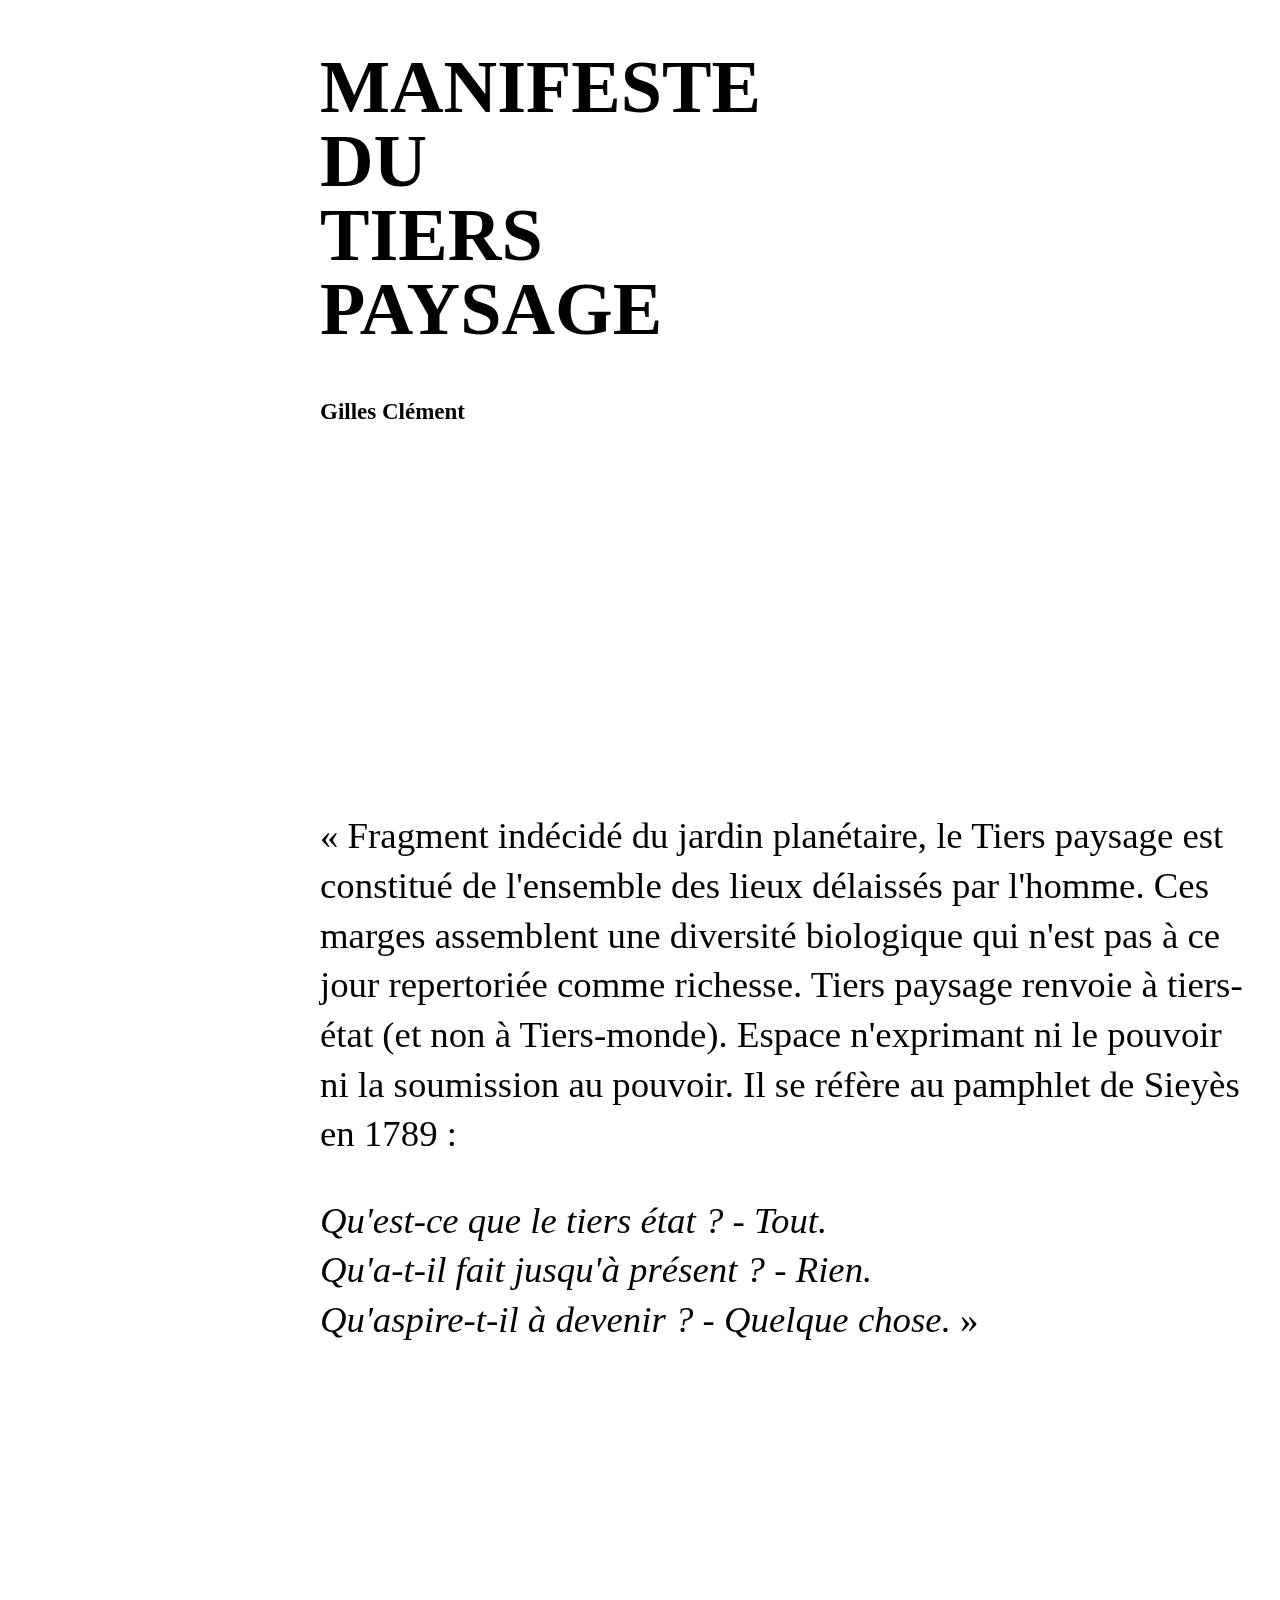
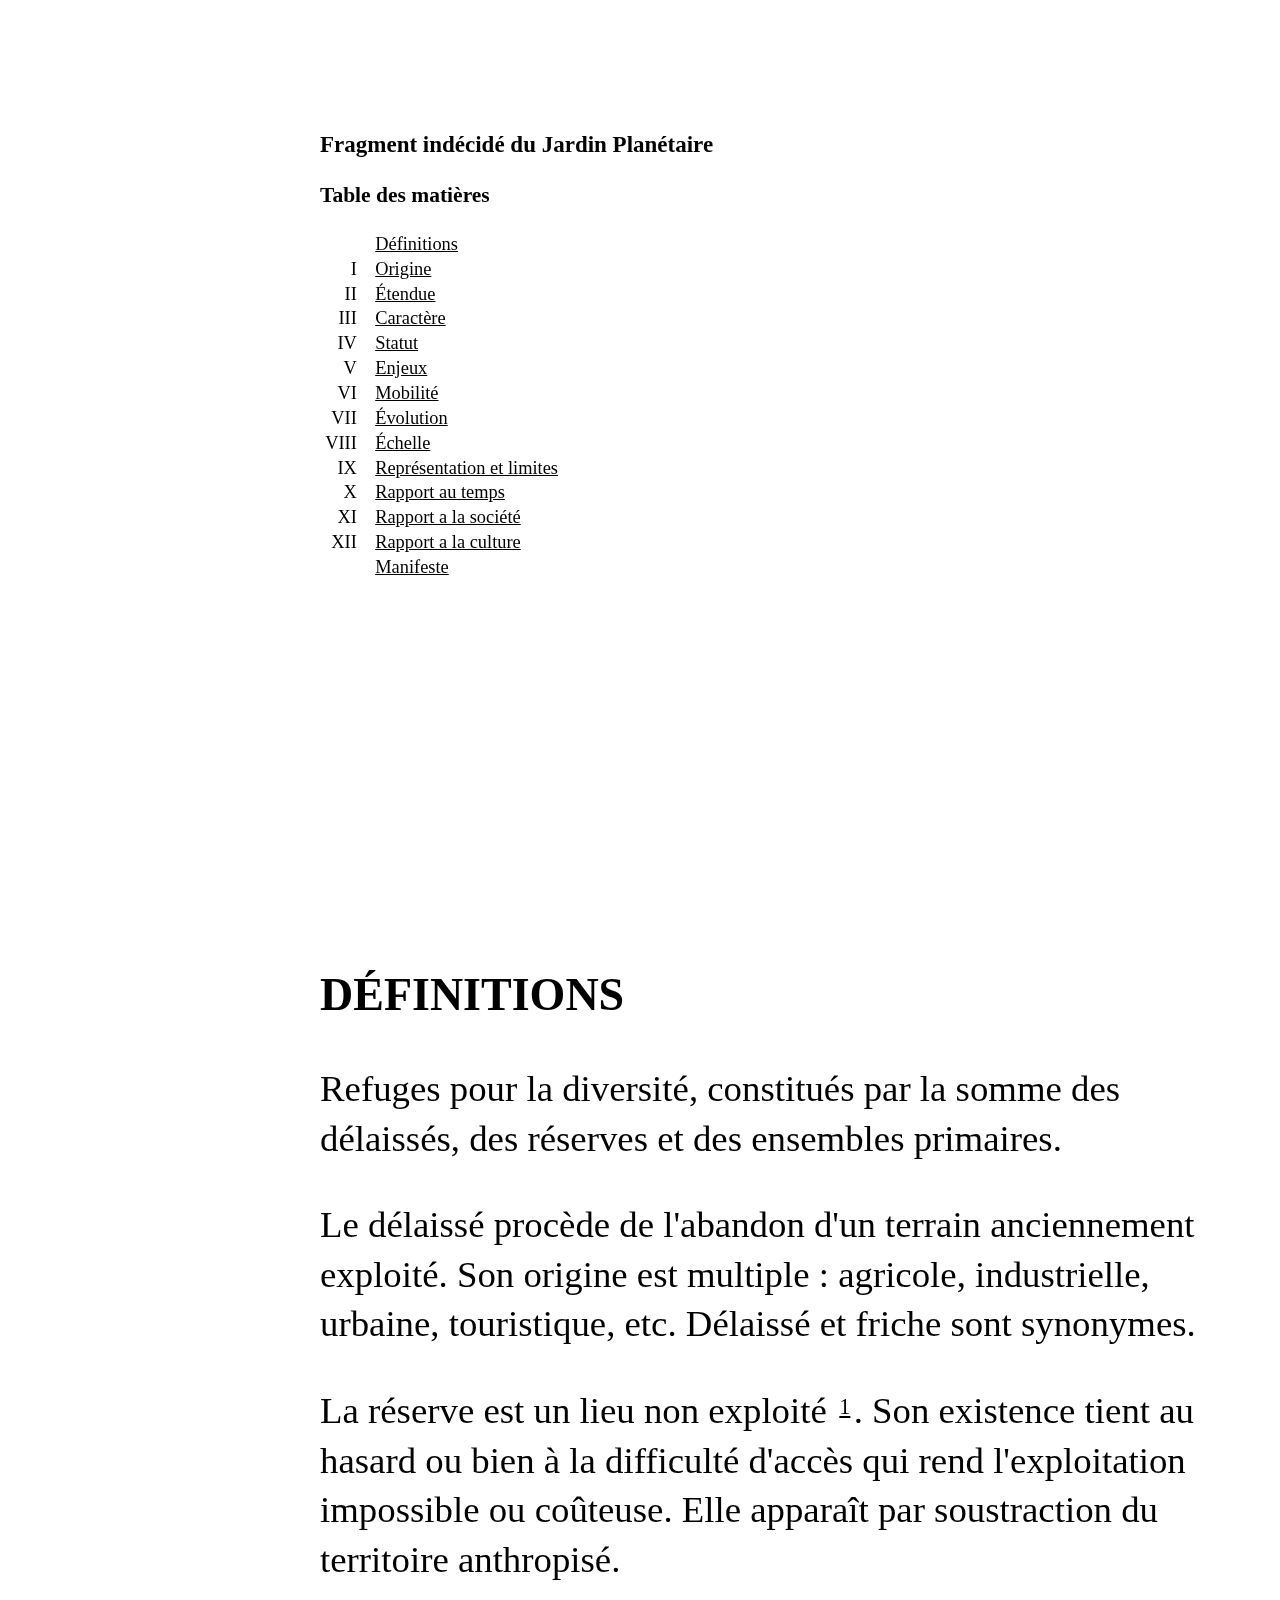
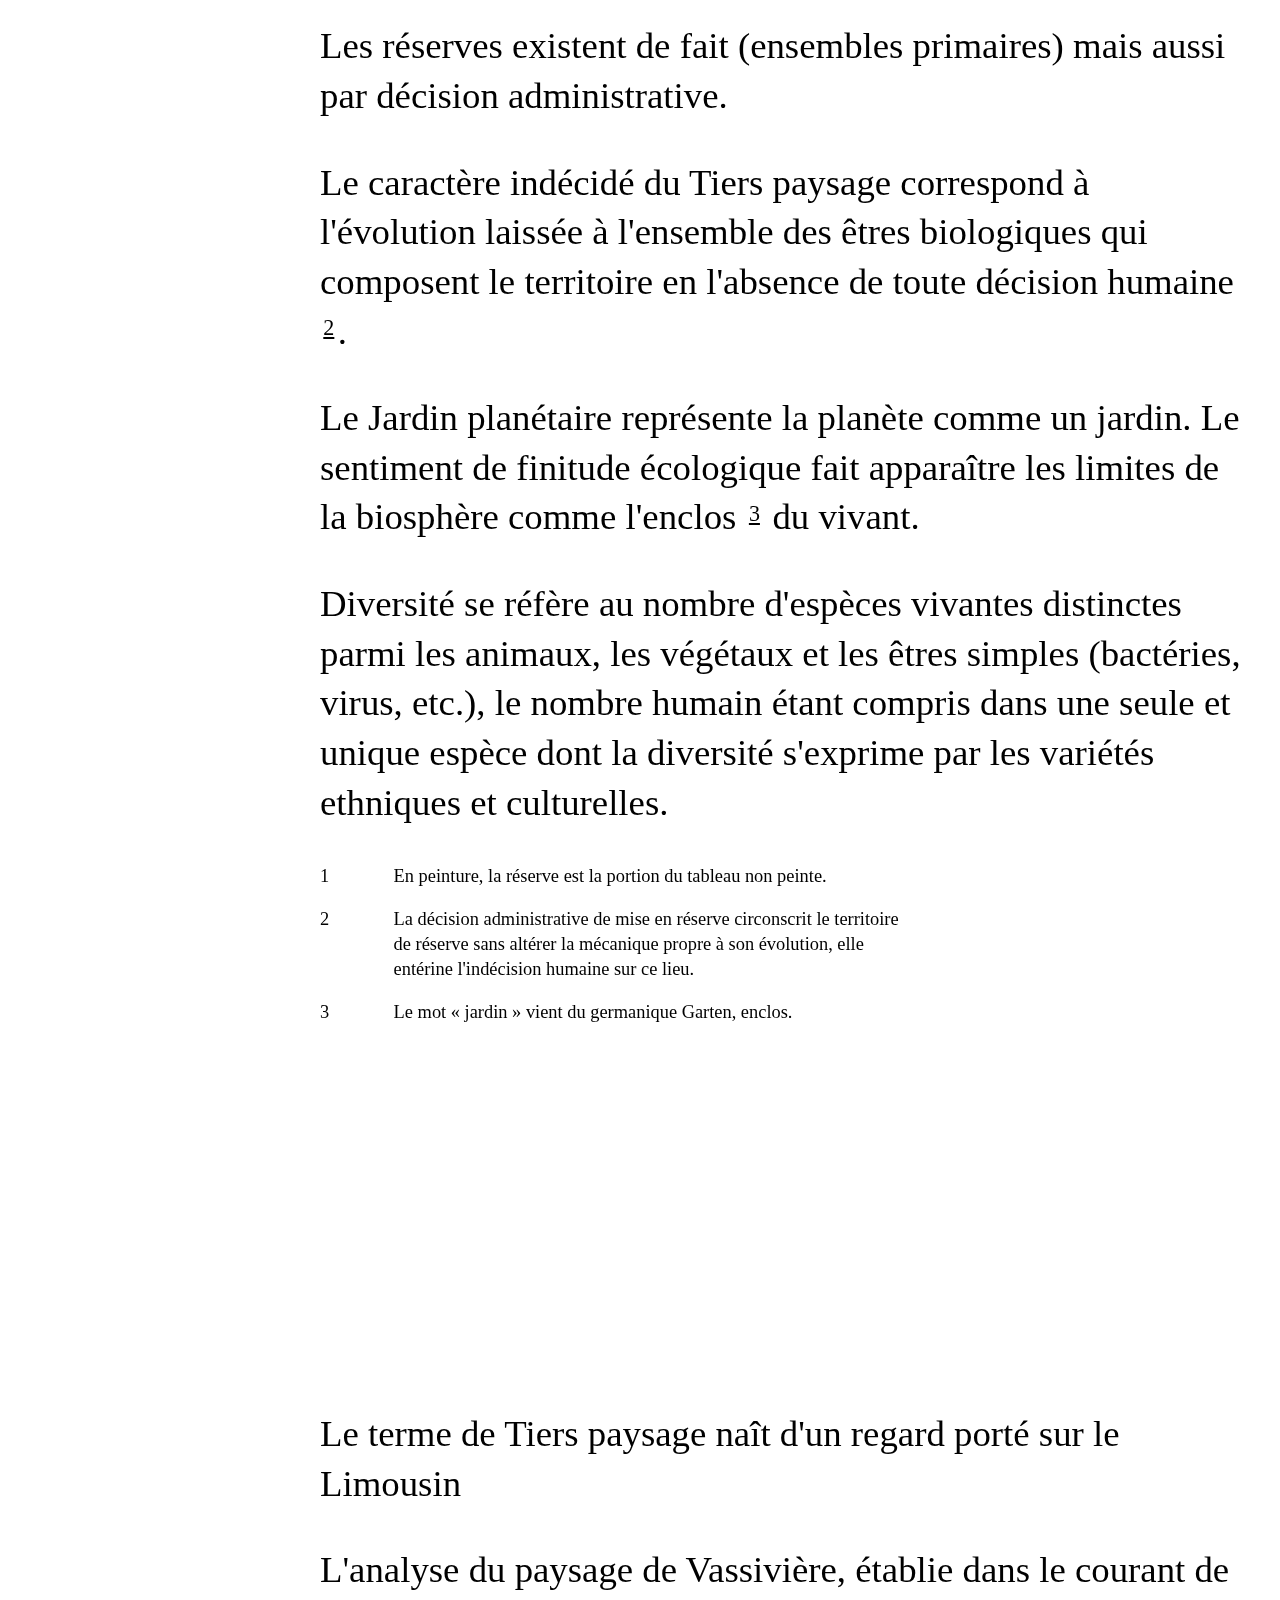
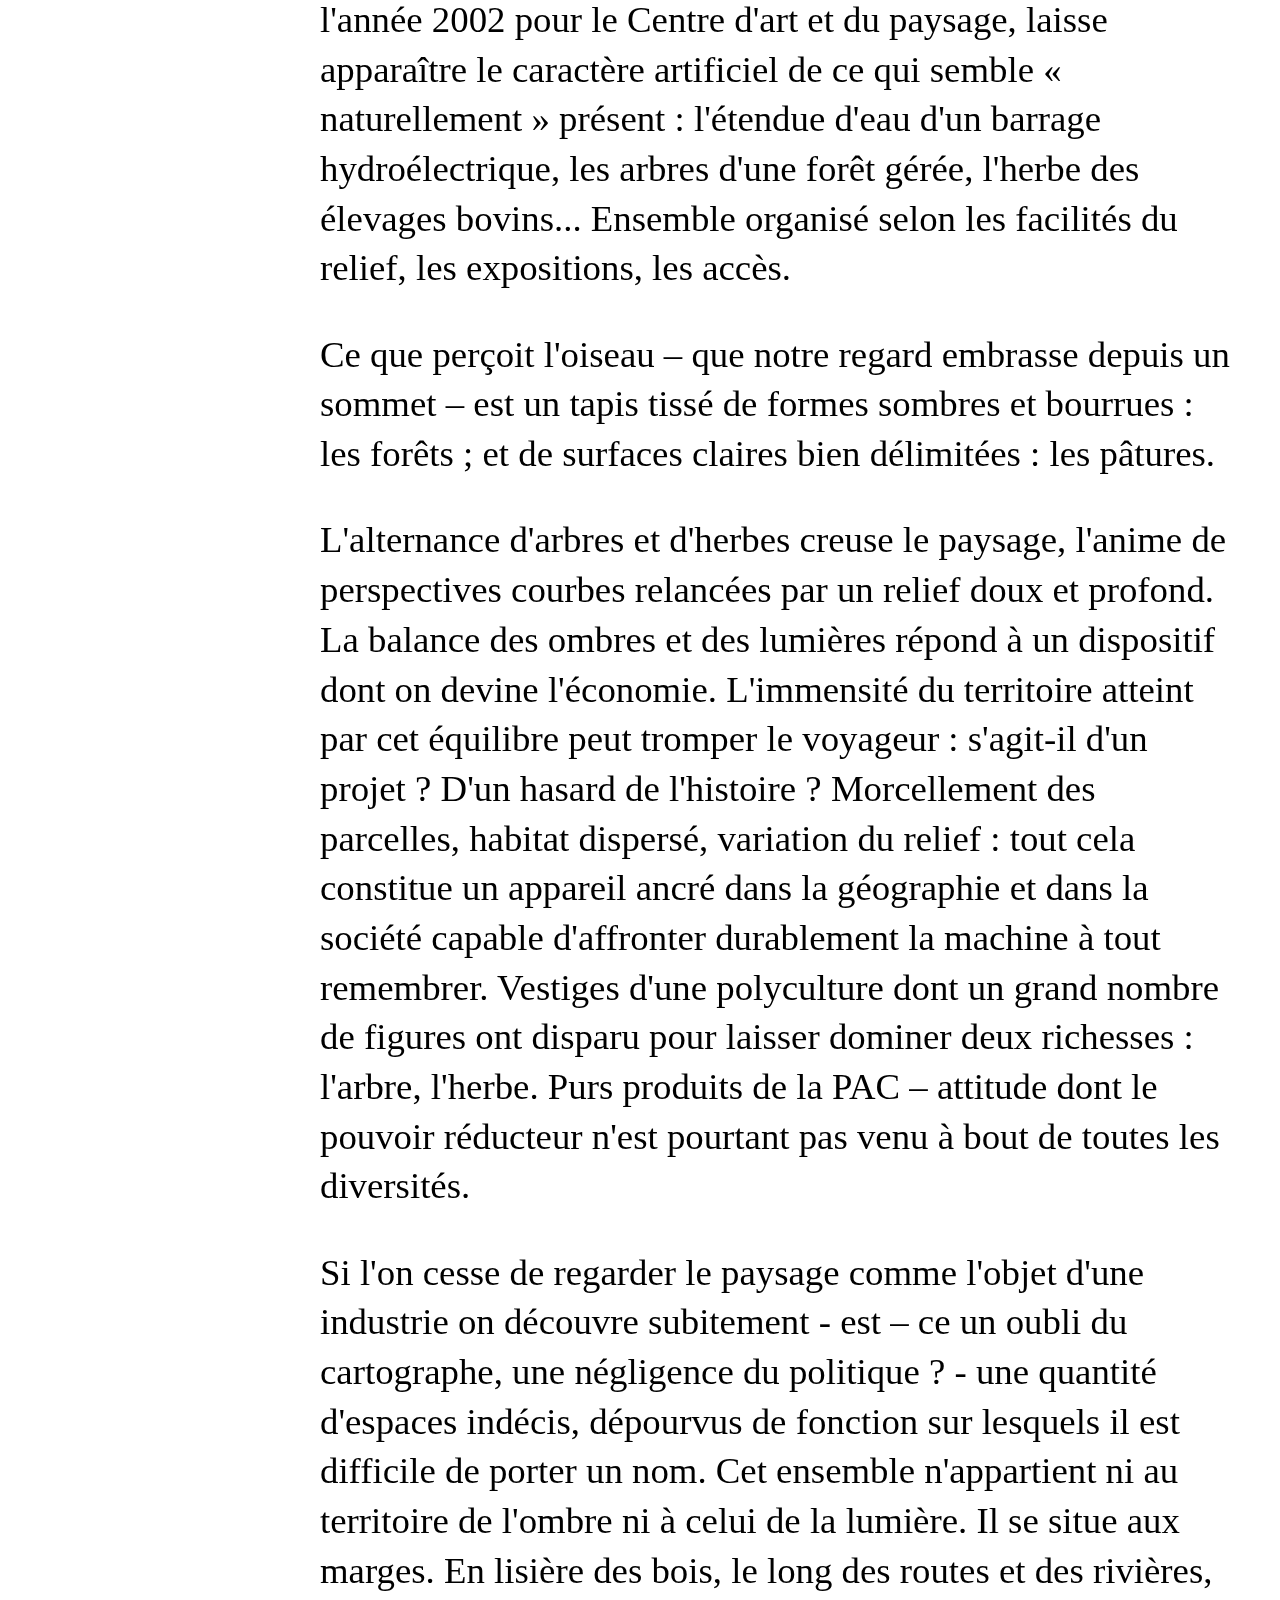
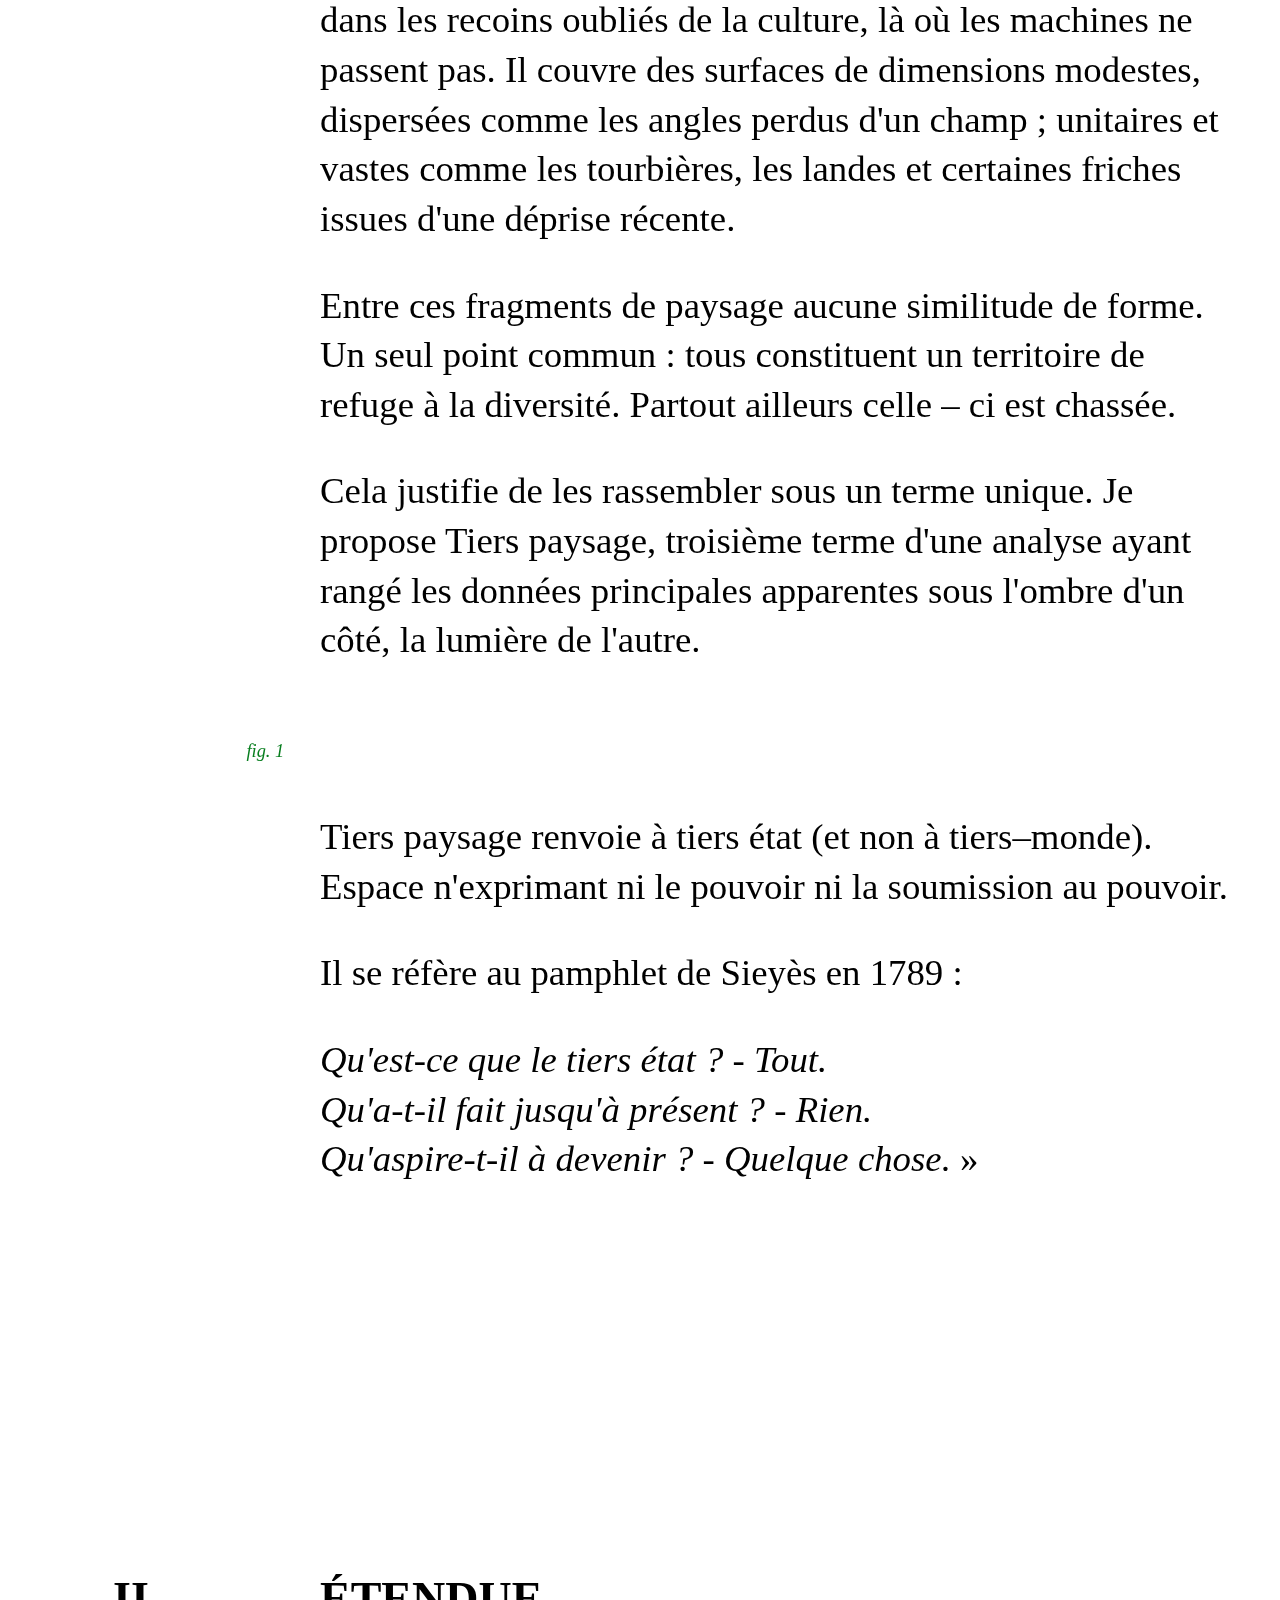
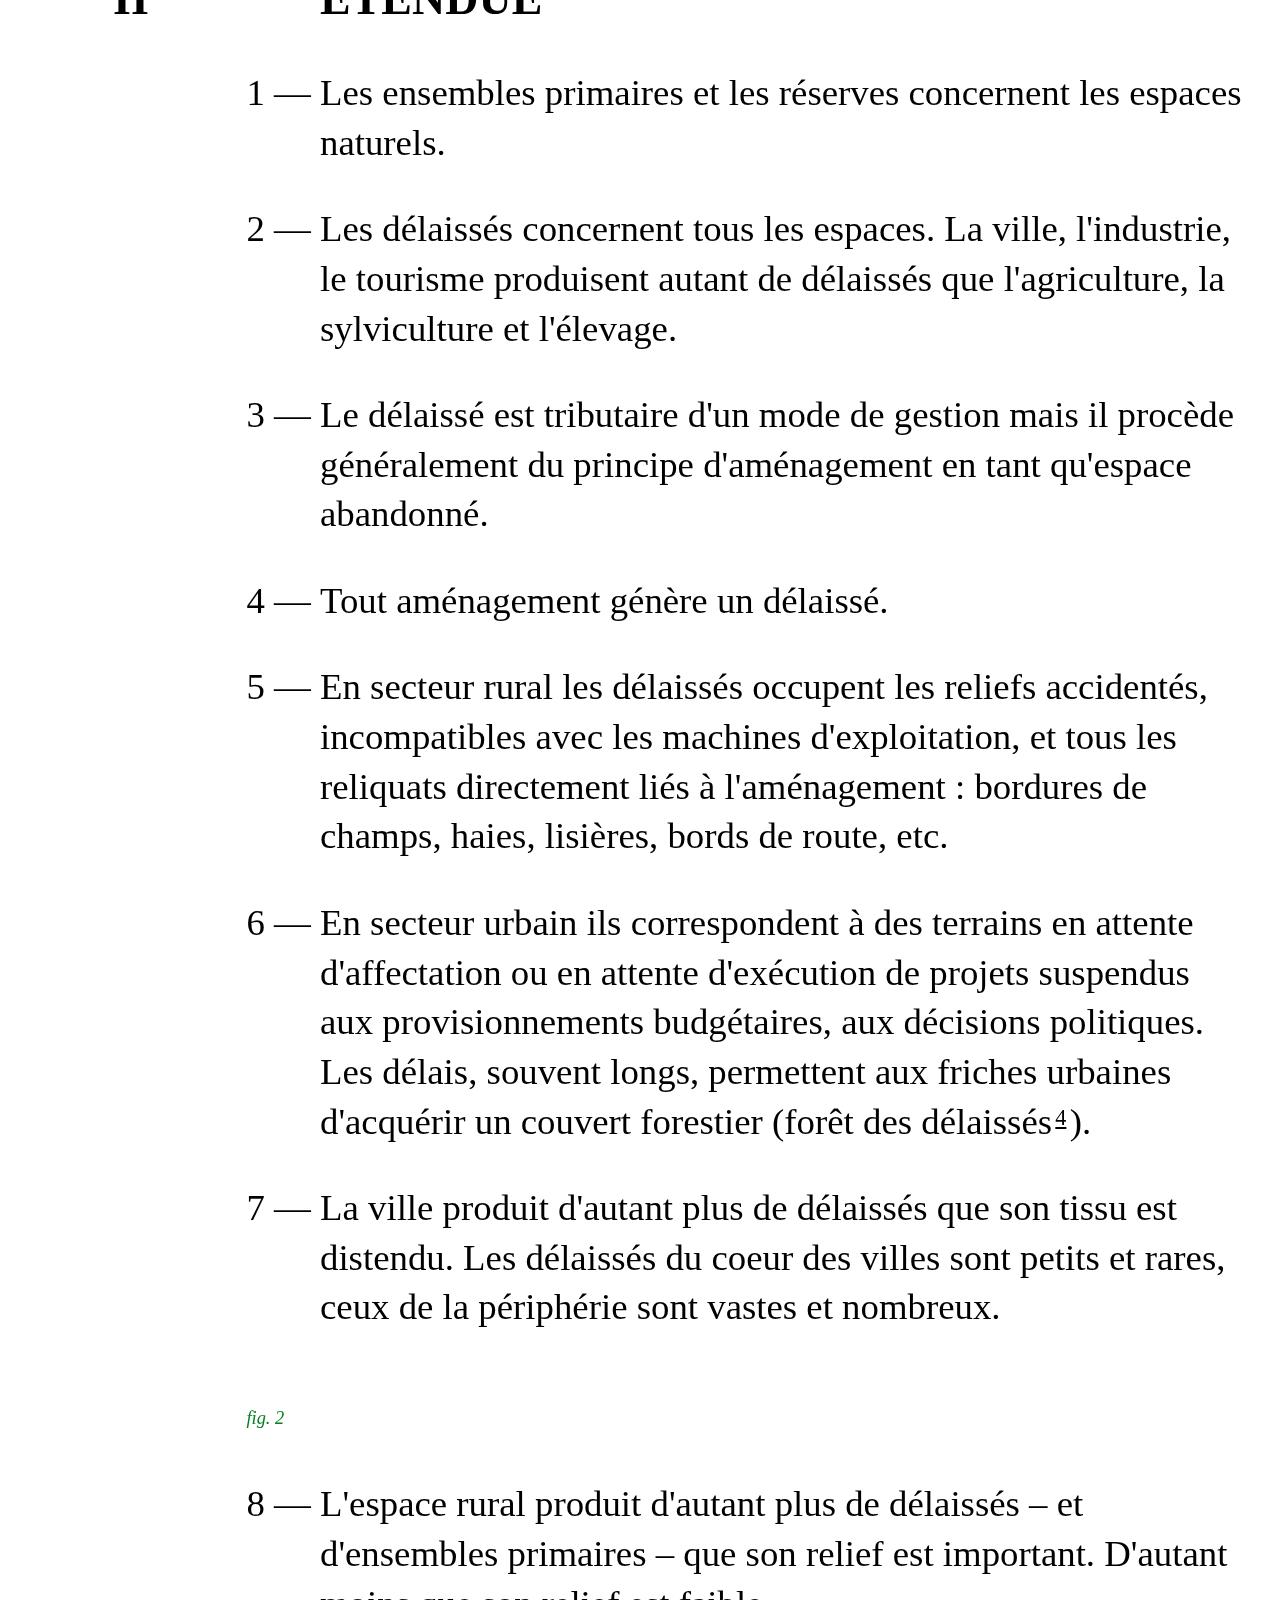
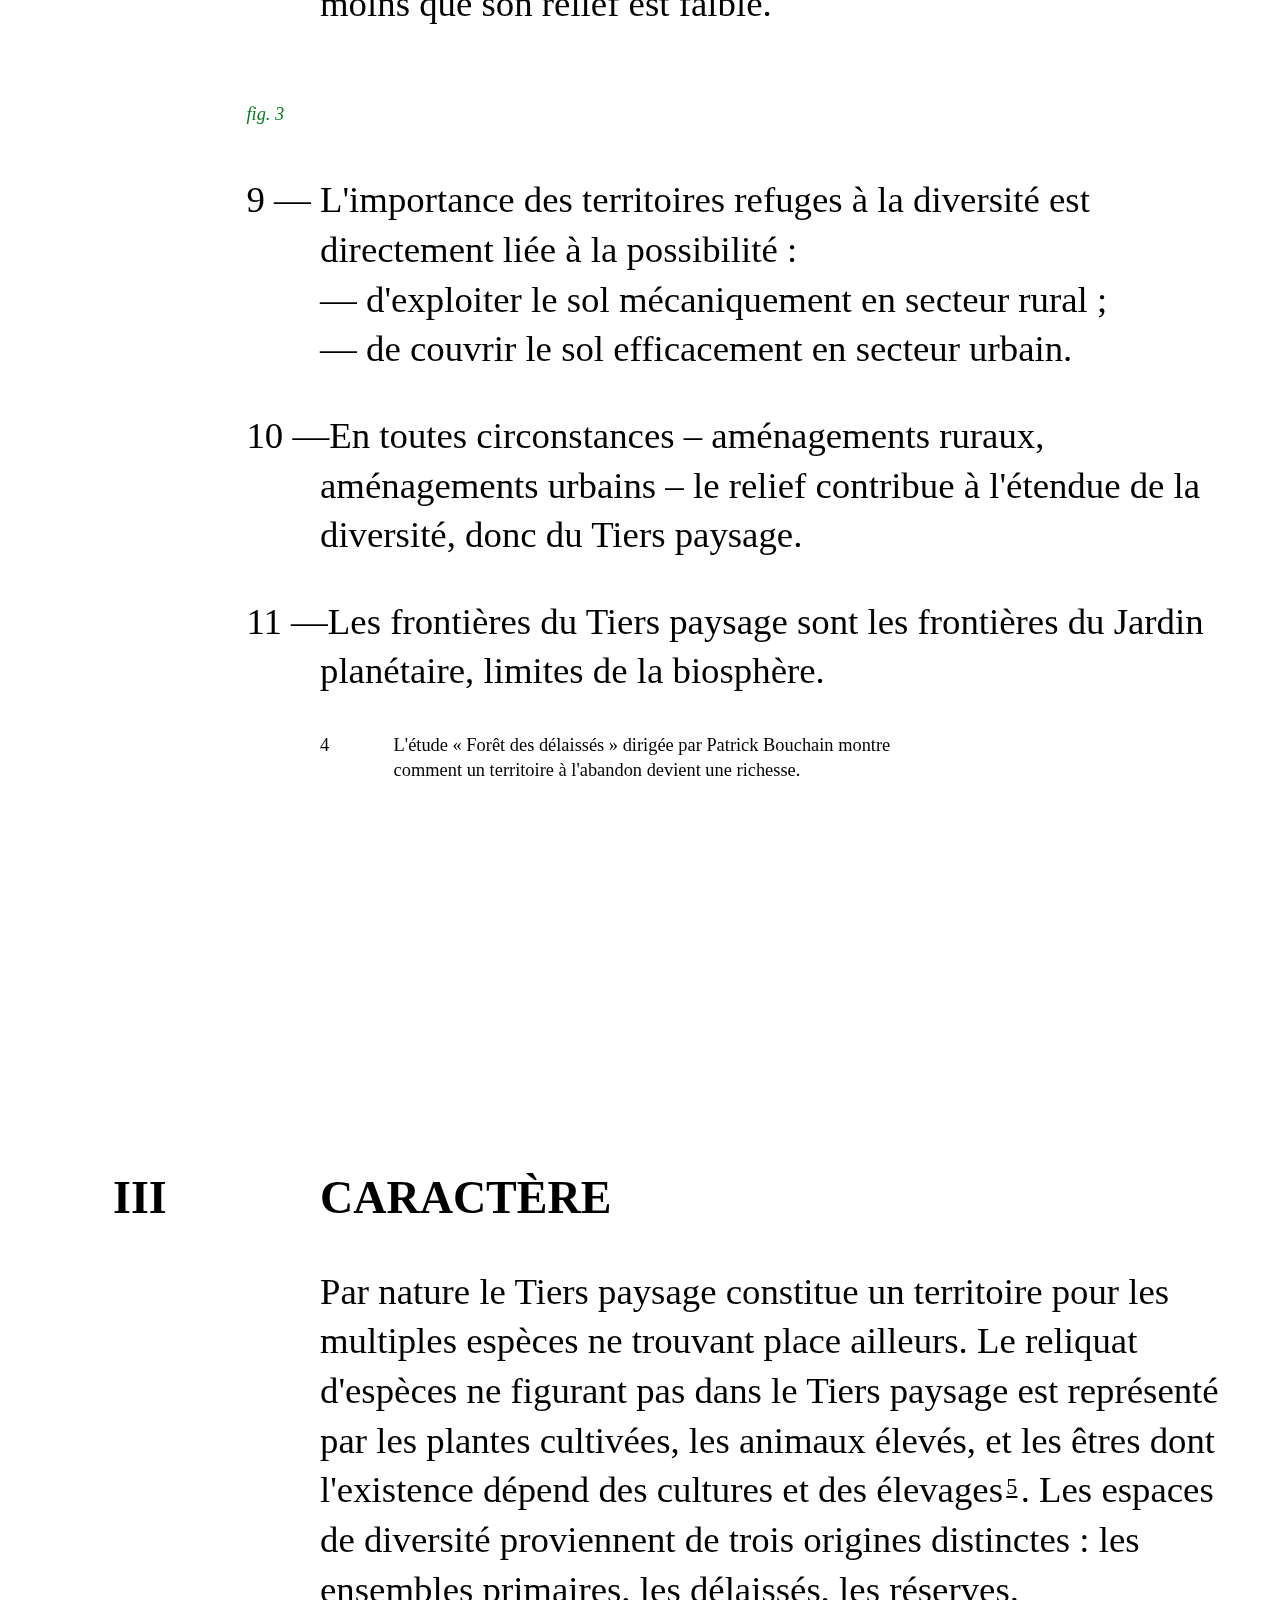
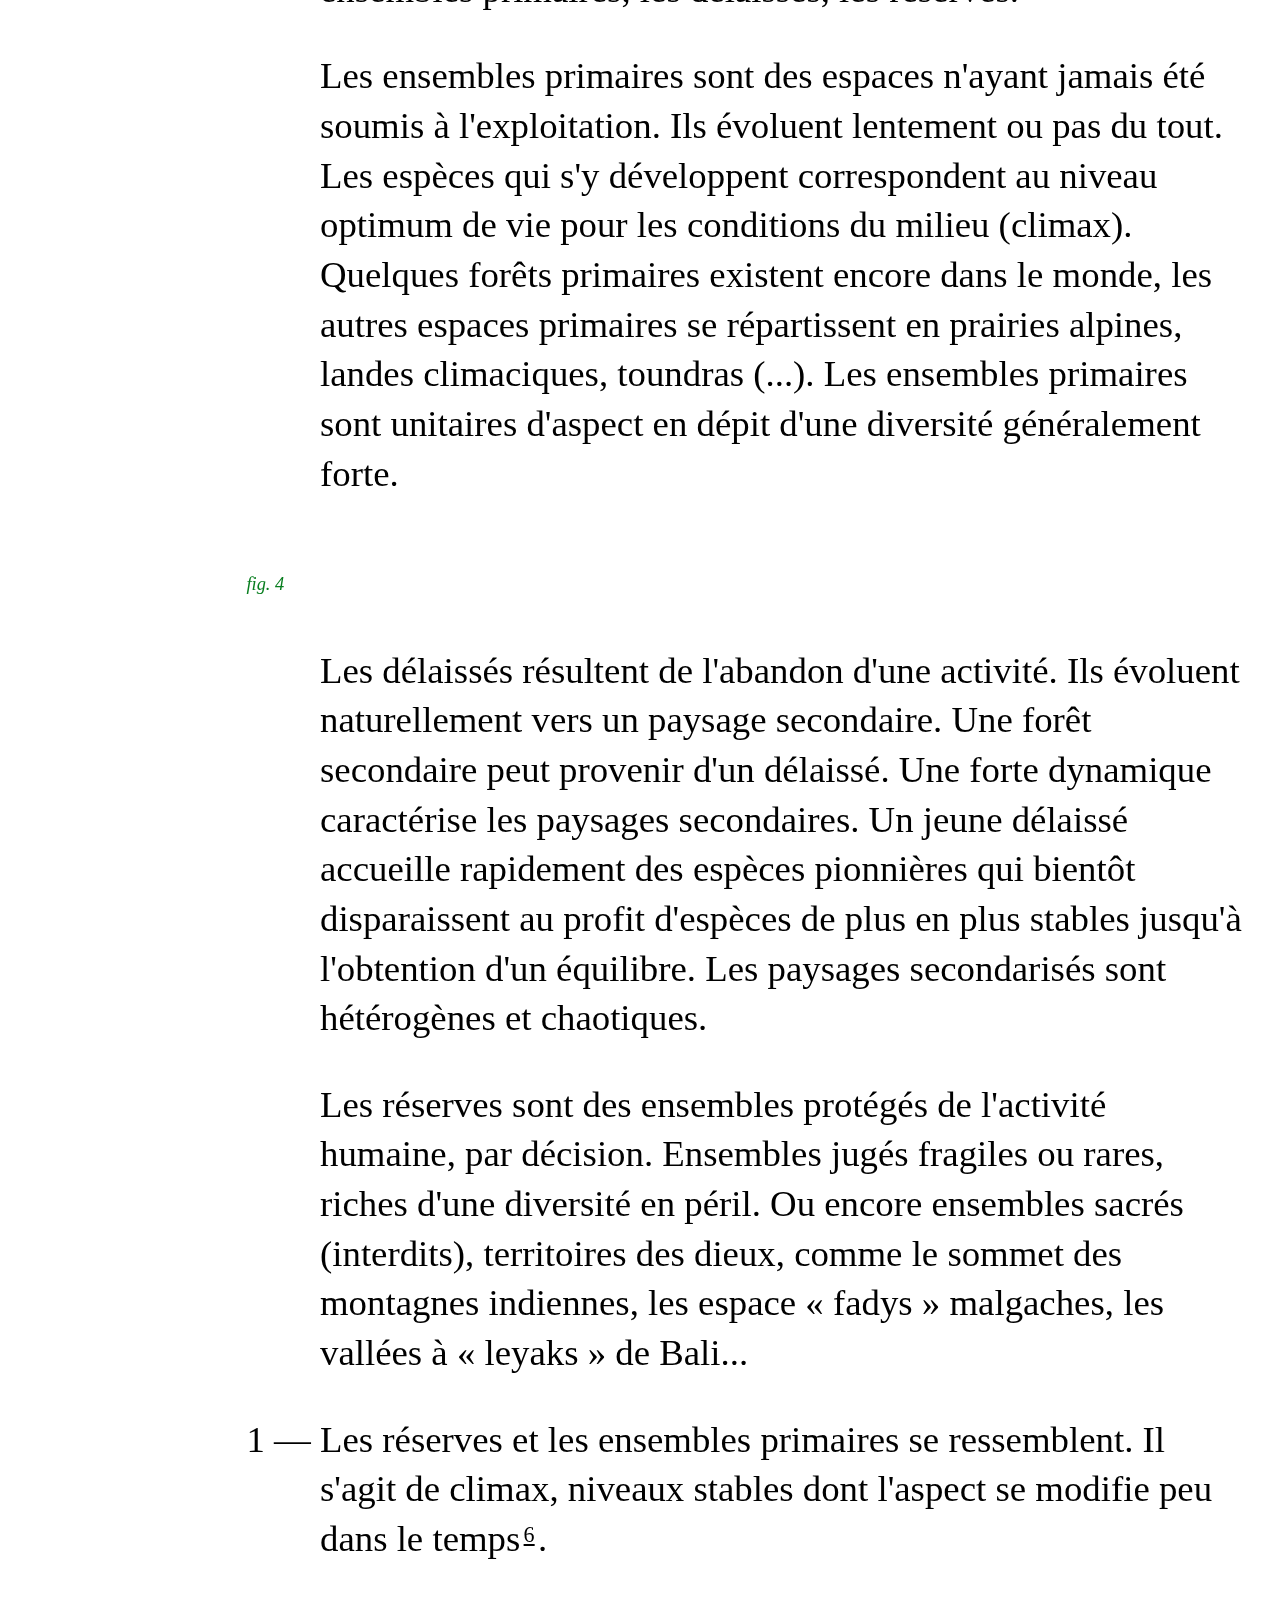
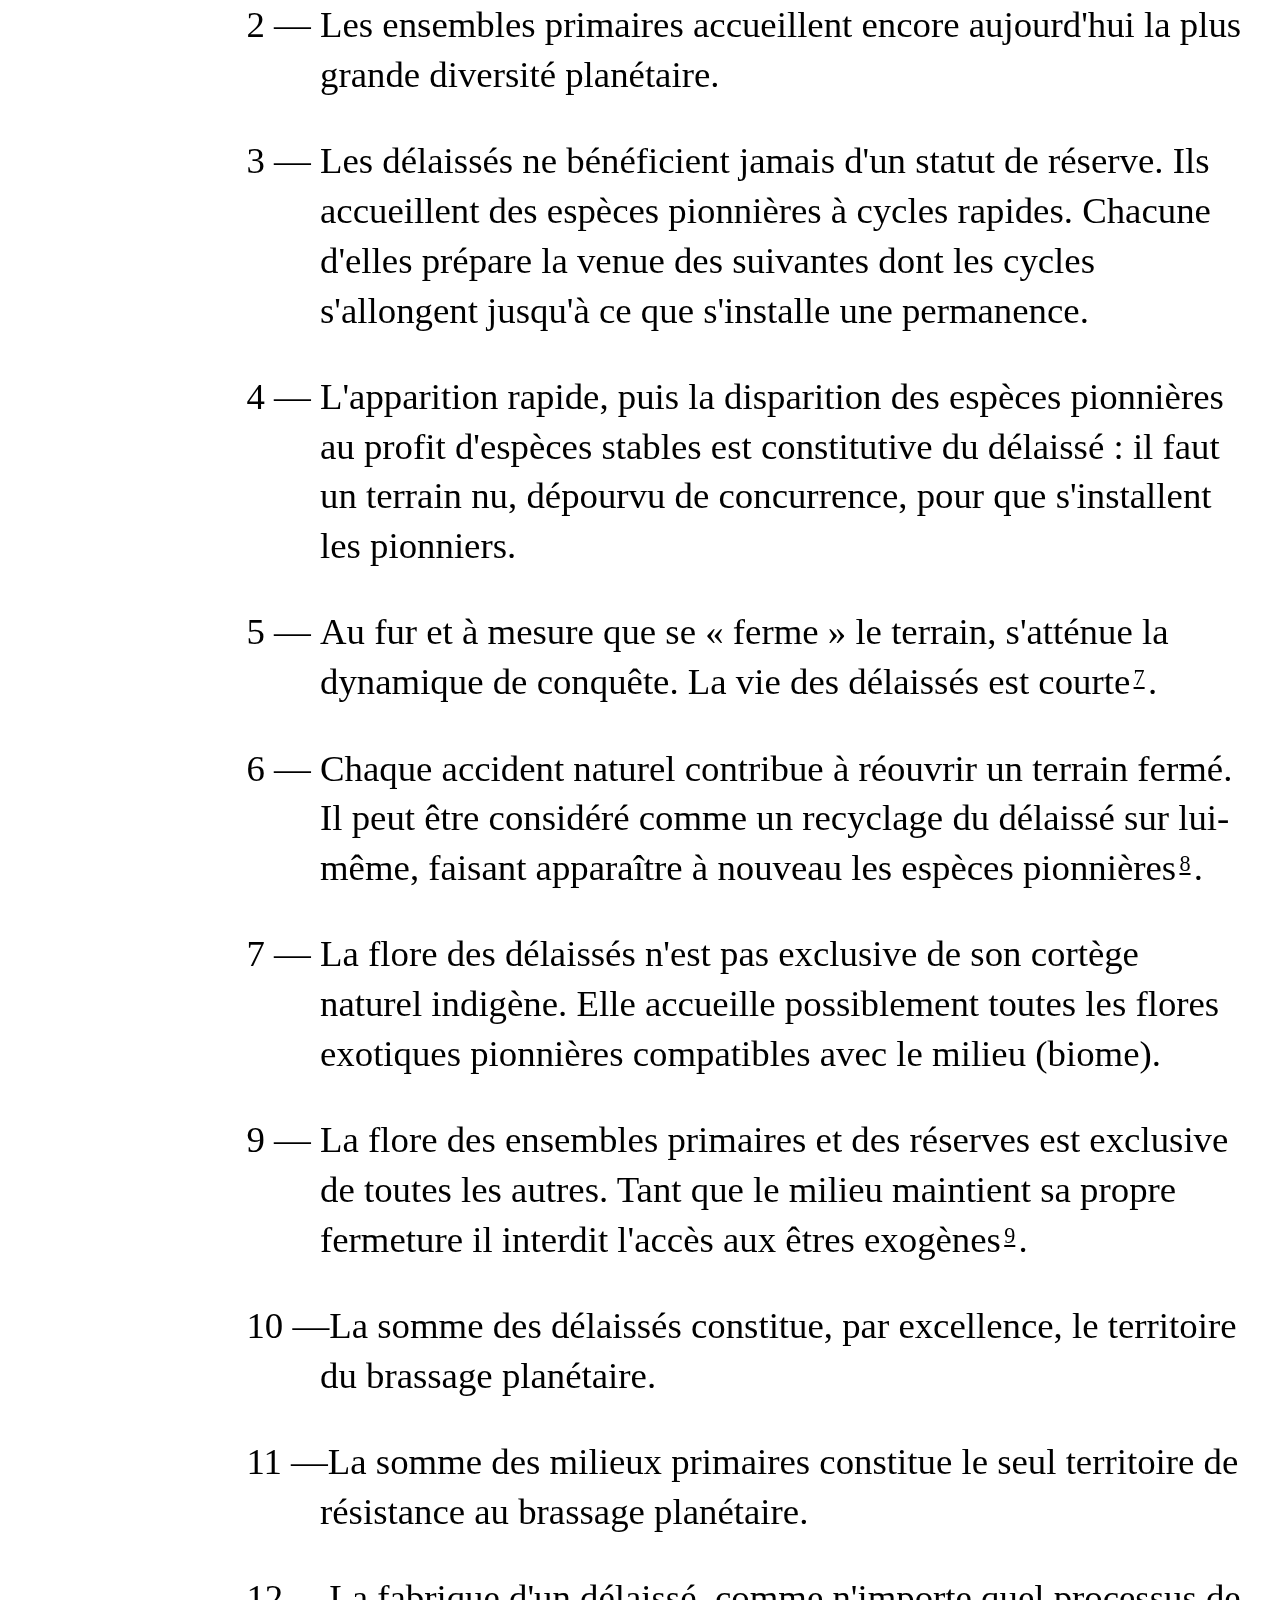
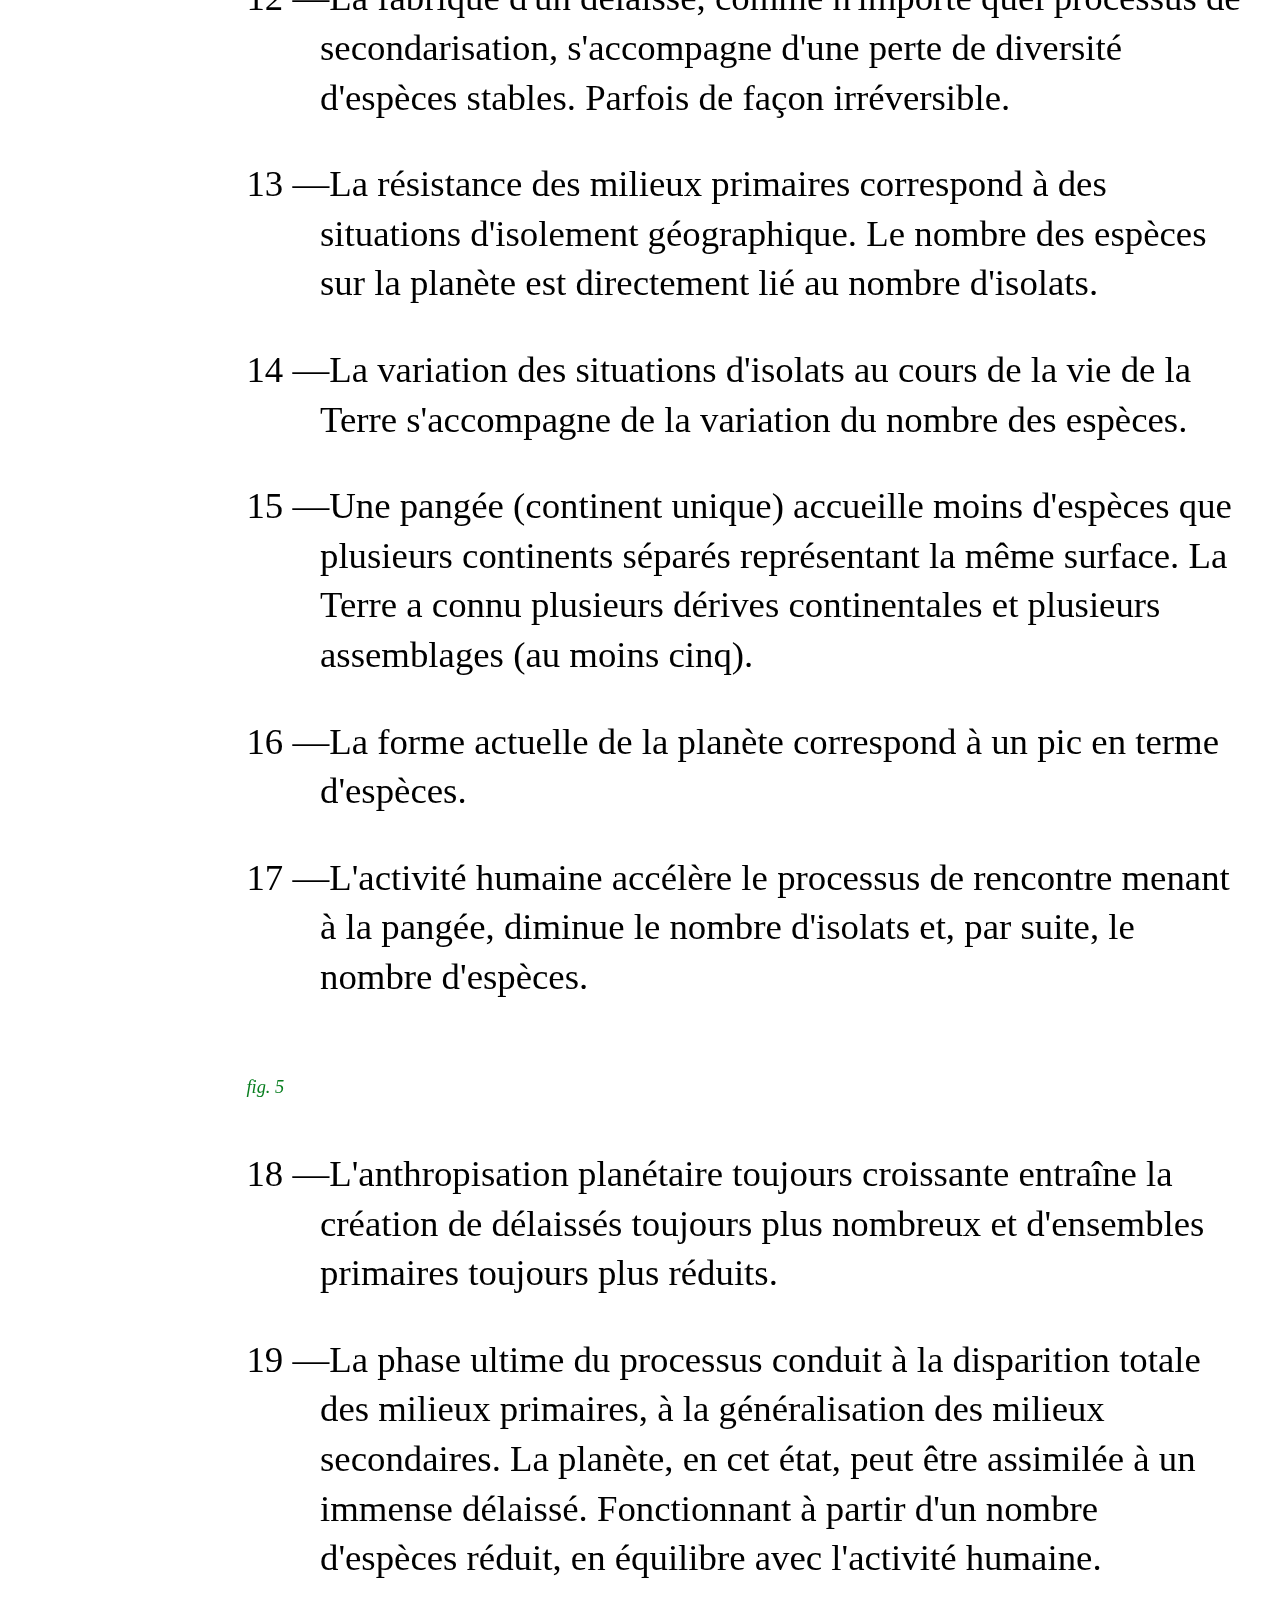
==== commit fa612fc1: "Lazy loading" ====
--- a/fr.html
+++ b/fr.html
@@ -73,7 +73,7 @@
     <p>Entre ces fragments de paysage aucune similitude de forme. Un seul point commun&nbsp;: tous constituent un territoire de refuge à la diversité. Partout ailleurs celle – ci est chassée.</p>
     <p>Cela justifie de les rassembler sous un terme unique. Je propose Tiers paysage, troisième terme d'une analyse ayant rangé les données principales apparentes sous l'ombre d'un côté, la lumière de l'autre.</p>
     <figure>
-      <img src="images/Croquis-01.jpg" alt="">
+      <img loading="lazy" src="images/Croquis-01.jpg" alt="">
     </figure>
     <p>Tiers paysage renvoie à tiers état (et non à tiers–monde). Espace n'exprimant ni le pouvoir ni la soumission au pouvoir.</p>
     <p>Il se réfère au pamphlet de Sieyès en 1789&nbsp;:</p>
@@ -96,11 +96,11 @@
     <p><span class="enum">6 </span>En secteur urbain ils correspondent à des terrains en attente d'affectation ou en attente d'exécution de projets suspendus aux provisionnements budgétaires, aux décisions politiques. Les délais, souvent longs, permettent aux friches urbaines d'acquérir un couvert forestier (forêt des délaissés<span class="fn">L'étude « Forêt des délaissés » dirigée par Patrick Bouchain montre comment un territoire à l'abandon devient une richesse.</span>).</p>
     <p><span class="enum">7 </span>La ville produit d'autant plus de délaissés que son tissu est distendu. Les délaissés du coeur des villes sont petits et rares, ceux de la périphérie sont vastes et nombreux.</p>
     <figure>
-      <img src="images/Croquis-02.jpg" alt="">
+      <img loading="lazy" src="images/Croquis-02.jpg" alt="">
     </figure>
     <p><span class="enum">8 </span>L'espace rural produit d'autant plus de délaissés – et d'ensembles primaires – que son relief est important. D'autant moins que son relief est faible.</p>
     <figure>
-      <img src="images/Croquis-03.jpg" alt="">
+      <img loading="lazy" src="images/Croquis-03.jpg" alt="">
     </figure>
     <p><span class="enum">9 </span>L'importance des territoires refuges à la diversité est directement liée à la possibilité&nbsp;:<br>— d'exploiter le sol mécaniquement en secteur rural&nbsp;; <br>— de couvrir le sol efficacement en secteur urbain.</p>
     <p><span class="enum">10 </span>En toutes circonstances – aménagements ruraux, aménagements urbains – le relief contribue à l'étendue de la diversité, donc du Tiers paysage.</p>
@@ -113,7 +113,7 @@
     Les espaces de diversité proviennent de trois origines distinctes&nbsp;: les ensembles primaires, les délaissés, les réserves.
     <p>Les ensembles primaires sont des espaces n'ayant jamais été soumis à l'exploitation. Ils évoluent lentement ou pas du tout. Les espèces qui s'y développent correspondent au niveau optimum de vie pour les conditions du milieu (climax). Quelques forêts primaires existent encore dans le monde, les autres espaces primaires se répartissent en prairies alpines, landes climaciques, toundras (...). Les ensembles primaires sont unitaires d'aspect en dépit d'une diversité généralement forte.</p>
     <figure>
-      <img src="images/Croquis-04.jpg" alt="">
+      <img loading="lazy" src="images/Croquis-04.jpg" alt="">
     </figure>
     <p>Les délaissés résultent de l'abandon d'une activité. Ils évoluent naturellement vers un paysage secondaire. Une forêt secondaire peut provenir d'un délaissé. Une forte dynamique caractérise les paysages secondaires. Un jeune délaissé accueille rapidement des espèces pionnières qui bientôt disparaissent au profit d'espèces de plus en plus stables jusqu'à l'obtention d'un équilibre.  Les paysages secondarisés sont hétérogènes et chaotiques.</p>
     <p>Les réserves sont des ensembles protégés de l'activité humaine, par décision. Ensembles jugés fragiles ou rares, riches d'une diversité en péril. Ou encore ensembles sacrés (interdits), territoires des dieux, comme le sommet des montagnes indiennes, les espace « fadys » malgaches, les vallées à « leyaks » de Bali...</p>
@@ -134,7 +134,7 @@
     <p><span class="enum">16 </span>La forme actuelle de la planète correspond à un pic en terme d'espèces.</p>
     <p><span class="enum">17 </span>L'activité humaine accélère le processus de rencontre menant à la pangée, diminue le nombre d'isolats et, par suite, le nombre d'espèces.</p>
     <figure>
-      <img src="images/Croquis-05.jpg" alt="">
+      <img loading="lazy" src="images/Croquis-05.jpg" alt="">
     </figure>
     <p><span class="enum">18 </span>L'anthropisation planétaire toujours croissante entraîne la création de délaissés toujours plus nombreux et d'ensembles primaires toujours plus réduits.</p>
     <p><span class="enum">19 </span>La phase ultime du processus conduit à la disparition totale des milieux primaires, à la généralisation des milieux secondaires. La planète, en cet état, peut être assimilée à un immense délaissé. Fonctionnant à partir d'un nombre d'espèces réduit, en équilibre avec l'activité humaine.</p>
@@ -167,7 +167,7 @@
     <p><span class="enum">9 </span>Face à l'oscillation du nombre le Tiers paysage se positionne comme un territoire refuge, situation passive, et comme le lieu de l'invention possible, situation active.</p>
     <p><span class="enum">10 </span>En tant que réservoir de toutes les configurations génétiques planétaires, le Tiers paysage représente le futur biologique.</p>
     <figure>
-      <img src="images/Croquis-06.jpg" alt="">
+      <img loading="lazy" src="images/Croquis-06.jpg" alt="">
     </figure>
     <p><span class="enum">11 </span>Toute altération létale du Tiers paysage compromet les chances d'inventions biologiques, oriente l'évolution en diminuant d'autant le nombre de voies possibles.</p>
     <p><span class="enum">12 </span>L'amplitude biologique des espèces animales et végétales ne dépasse pas les capacités des biomes auxquels elles appartiennent<span class="fn">Exception faite de quelques espèces cosmopolites capables de franchir les limites climatiques, passer d'un biome à l'autre (ex.&nbsp;: Pteris aquilina, la fougère aigle, commune en Europe mais aussi présente sur tous les continents y compris en zone tropicale).</span> .</p>
@@ -190,15 +190,15 @@
     <p>Le Tiers paysage, siège de fortes dynamiques, change de figure dans le temps</p>
     <p><span class="enum">1 </span>Par le jeu des échanges internes&nbsp;: <br>— dynamique naturelle d'accès au climax forestier</p>
     <figure>
-      <img src="images/Croquis-07.jpg" alt="">
+      <img loading="lazy" src="images/Croquis-07.jpg" alt="">
     </figure>
     <p><span class="enum">2 </span>Par le jeu des échanges avec le milieu environnant&nbsp;: <br>— une pression forte du territoire anthropisé environnant (pratiques polluantes) entraîne une perte de diversité dans le Tiers paysage. <br>— une pression faible du territoire anthropisé environnant (pratiques non polluantes) maintient une diversité équilibrée en Tiers paysage qui peut influencer positivement l'environnement général.</p>
     <figure>
-      <img src="images/Croquis-08.jpg" alt="">
+      <img loading="lazy" src="images/Croquis-08.jpg" alt="">
     </figure>
     <p><span class="enum">3 </span>Le Tiers paysage change de forme et de proposition par le jeu du marché, jeu politique.</p>
     <figure>
-      <img src="images/Croquis-09.jpg" alt="">
+      <img loading="lazy" src="images/Croquis-09.jpg" alt="">
     </figure>
   </section>
   
@@ -210,15 +210,15 @@
     <p><span class="enum">4 </span>La multiplicité des fragments du Tiers paysage est un facteur sélectif de la diversité. Seules subsistent les espèces dont le territoire biologique est compatible avec la surface du fragment.</p>
     <p><span class="enum">5 </span>Les aménagements consécutifs au développement conduisent à un maillage du territoire, membrane urbaine.</p>
     <figure>
-      <img src="images/Croquis-10-A.jpg" alt="">
-    </figure>
-    <figure>
-      <img src="images/Croquis-10-B.jpg" alt="">
+      <img loading="lazy" src="images/Croquis-10-A.jpg" alt="">
+    </figure>
+    <figure>
+      <img loading="lazy" src="images/Croquis-10-B.jpg" alt="">
     </figure>
     <p><span class="enum">6 </span>Aux abords des grandes cités l'urbanisation ferme les mailles. Au plus loin des grandes cités les mailles demeurent ouvertes.</p>
     <p><span class="enum">7 </span>Les chances de continuité biologique diminuent avec la fermeture des mailles. La diversité diminue en proportion.</p>
     <figure>
-      <img src="images/Croquis-11.jpg" alt="">
+      <img loading="lazy" src="images/Croquis-11.jpg" alt="">
     </figure>
     <p><span class="enum">8 </span>Seule la multiplication des délaissés issus de l'aménagement le long des mailles permet de constituer des refuges à la diversité.</p>
     <p><span class="enum">9 </span>Toute rupture dans le tissu des mailles peut être considérée comme une chance de communication entre les « vacuoles ».</p>
@@ -234,7 +234,7 @@
     <p><span class="enum">5 </span>L'analyse des informations obtenues à partir des satellites donne, en particulier, l'activité de biomasse pour une région donnée, expression d'une multitude imbriquée d'écosystèmes.</p>
     <p><span class="enum">6 </span>L'analyse à partir des microscopes donne, en particulier, l'énoncé des êtres les plus simples vivant au sein d'un écosystème.</p>
     <figure>
-      <img src="images/Croquis-12.jpg" alt="">
+      <img loading="lazy" src="images/Croquis-12.jpg" alt="">
     </figure>
     <p><span class="enum">7 </span>Tous les instruments intermédiaires permettent l'inventaire des habitats, puis des habitants.</p>
   </section>
@@ -244,7 +244,7 @@
     <p><span class="enum">1 </span>La représentation du Tiers paysage dépend des possibilités d'en fixer les limites géographiques.</p>
     <p><span class="enum">2 </span>Les limites apparaissent aux frontières des délaissés et des territoires exploités&nbsp;:<br> — lisière forêt / agriculture ou ville&nbsp;;<br> — limite maquis / agriculture ou ville&nbsp;;<br> — limite garrigue / agriculture ou ville&nbsp;;<br> — limite landes / agriculture ou ville&nbsp;;<br> — limite friche / agriculture ou ville.</p>
     <figure>
-      <img src="images/Croquis-13.jpg" alt="">
+      <img loading="lazy" src="images/Croquis-13.jpg" alt="">
     </figure>
     <p><span class="enum">3 </span>Les limites situées entre les délaissés récents et les délaissés anciens (forêts issues de délaissés) demeurent indistinctes. Du point de vue du Tiers paysage elles n'existent pas.</p>
     <p><span class="enum">4 </span>Un délaissé évolue vers la forêt (sauf exception&nbsp;: landes climaciques, prairies de haute montagne, marais, etc.). Ses limites peuvent être confondues avec celles d'une forêt gérée. Du point de vue du Tiers paysage, ces limites existent.</p>
@@ -270,7 +270,7 @@
     <p><span class="enum">8 </span>La durée de la performance est la durée de la vie de chaque être.</p>
     <p><span class="enum">9 </span>La durée de vie de chaque être est tributaire du système dans lequel il se trouve mais aussi de sa configuration propre.</p>
     <figure>
-      <img src="images/Croquis-16.jpg" alt="">
+      <img loading="lazy" src="images/Croquis-16.jpg" alt="">
     </figure>
     <p><span class="enum">10 </span>Le Tiers paysage n'évolue pas selon des courbes temporelles simples mais selon les modélités biologiques du milieu.</p>
     <p><span class="enum">11 </span>L'inconstance des systèmes biologiques dans le temps correspond à l'ajustement permanent de leurs composants aux fluctuations du milieu.</p>
--- a/terceirapaisagem.css
+++ b/terceirapaisagem.css
@@ -206,10 +206,15 @@
 }
 figcaption { 
   margin: 0;
-  padding-top: 1em; font-size: .75em ; text-align: center; font-style: italic; 
+  padding: 2em 0 0em; 
+  font-size: .75em ; 
+  text-align: center; 
+  font-style: italic; 
+  font-size: .5em ; 
+  text-align: left; 
+  font-style: normal;
   background: white;
   color: var(--lightgreen);
-
 }
 figcaption p { margin: 0;}
 table{ font-size: inherit; display: none;}
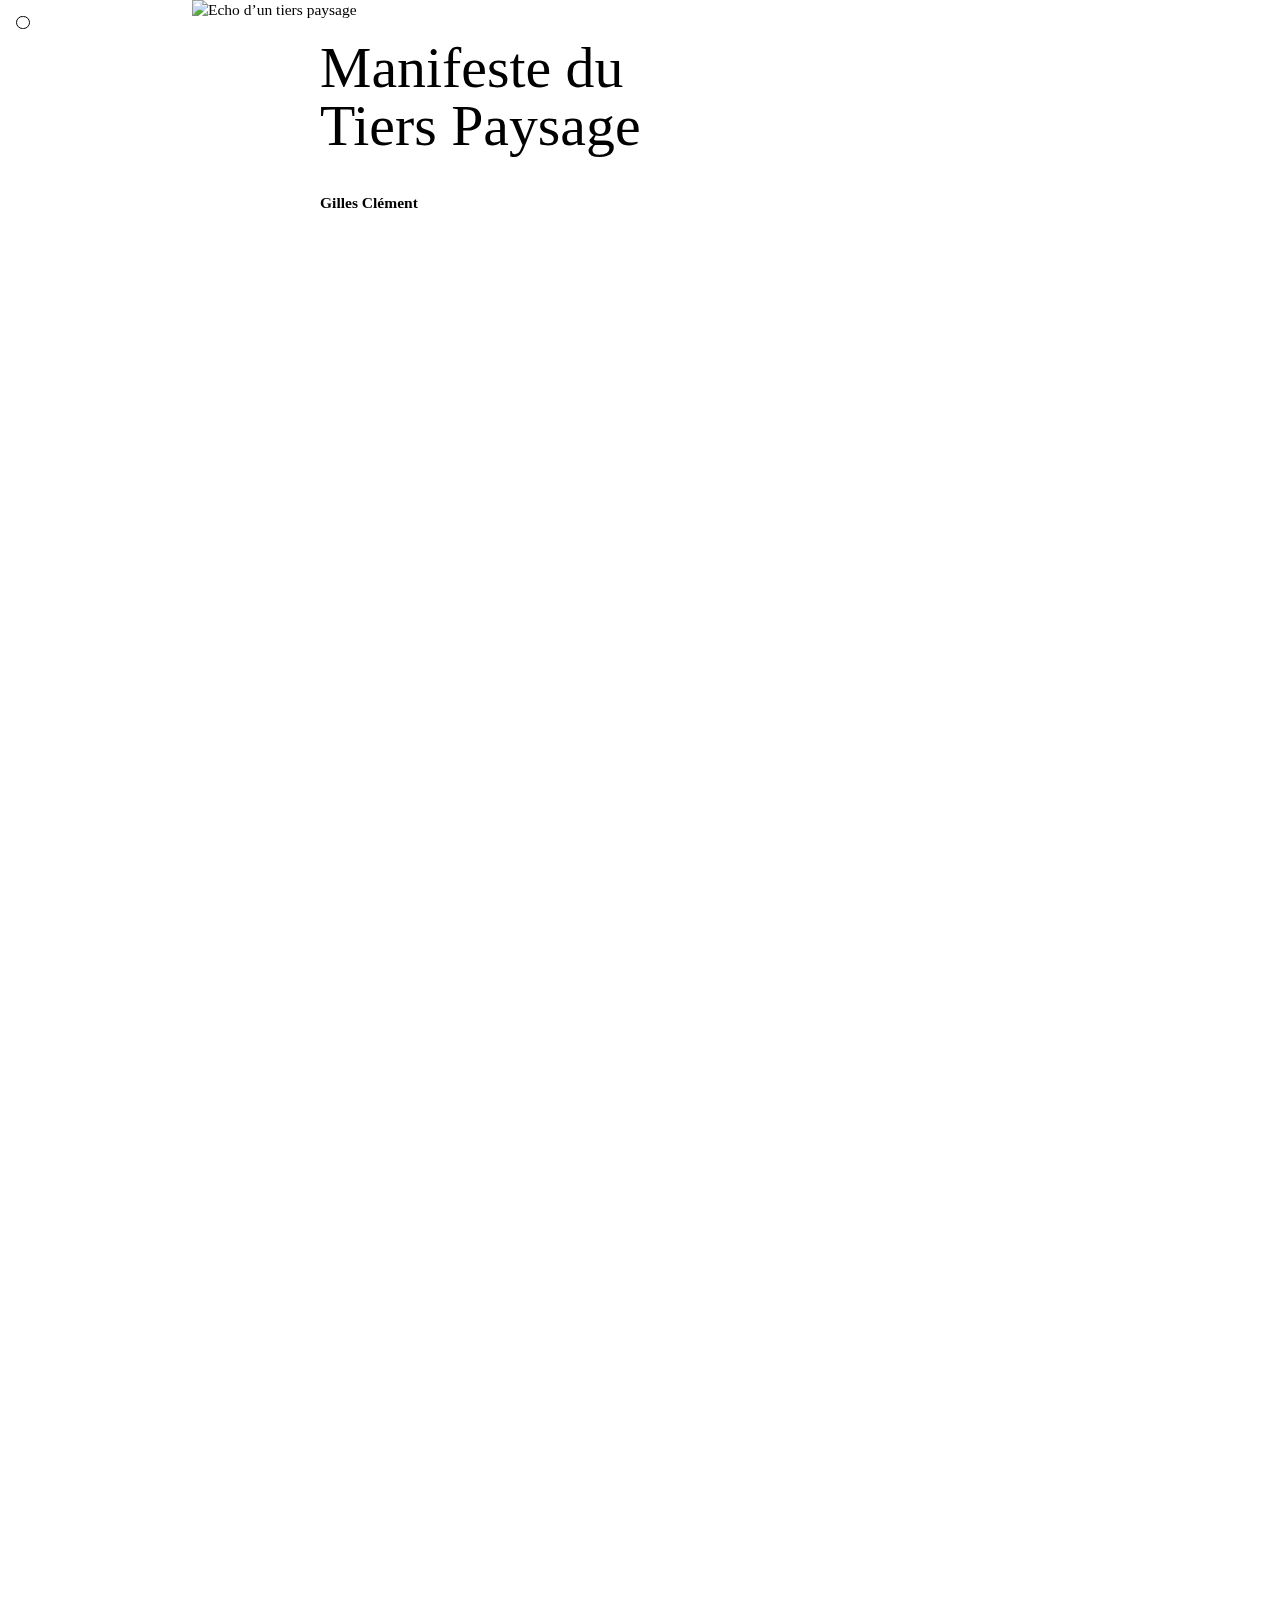
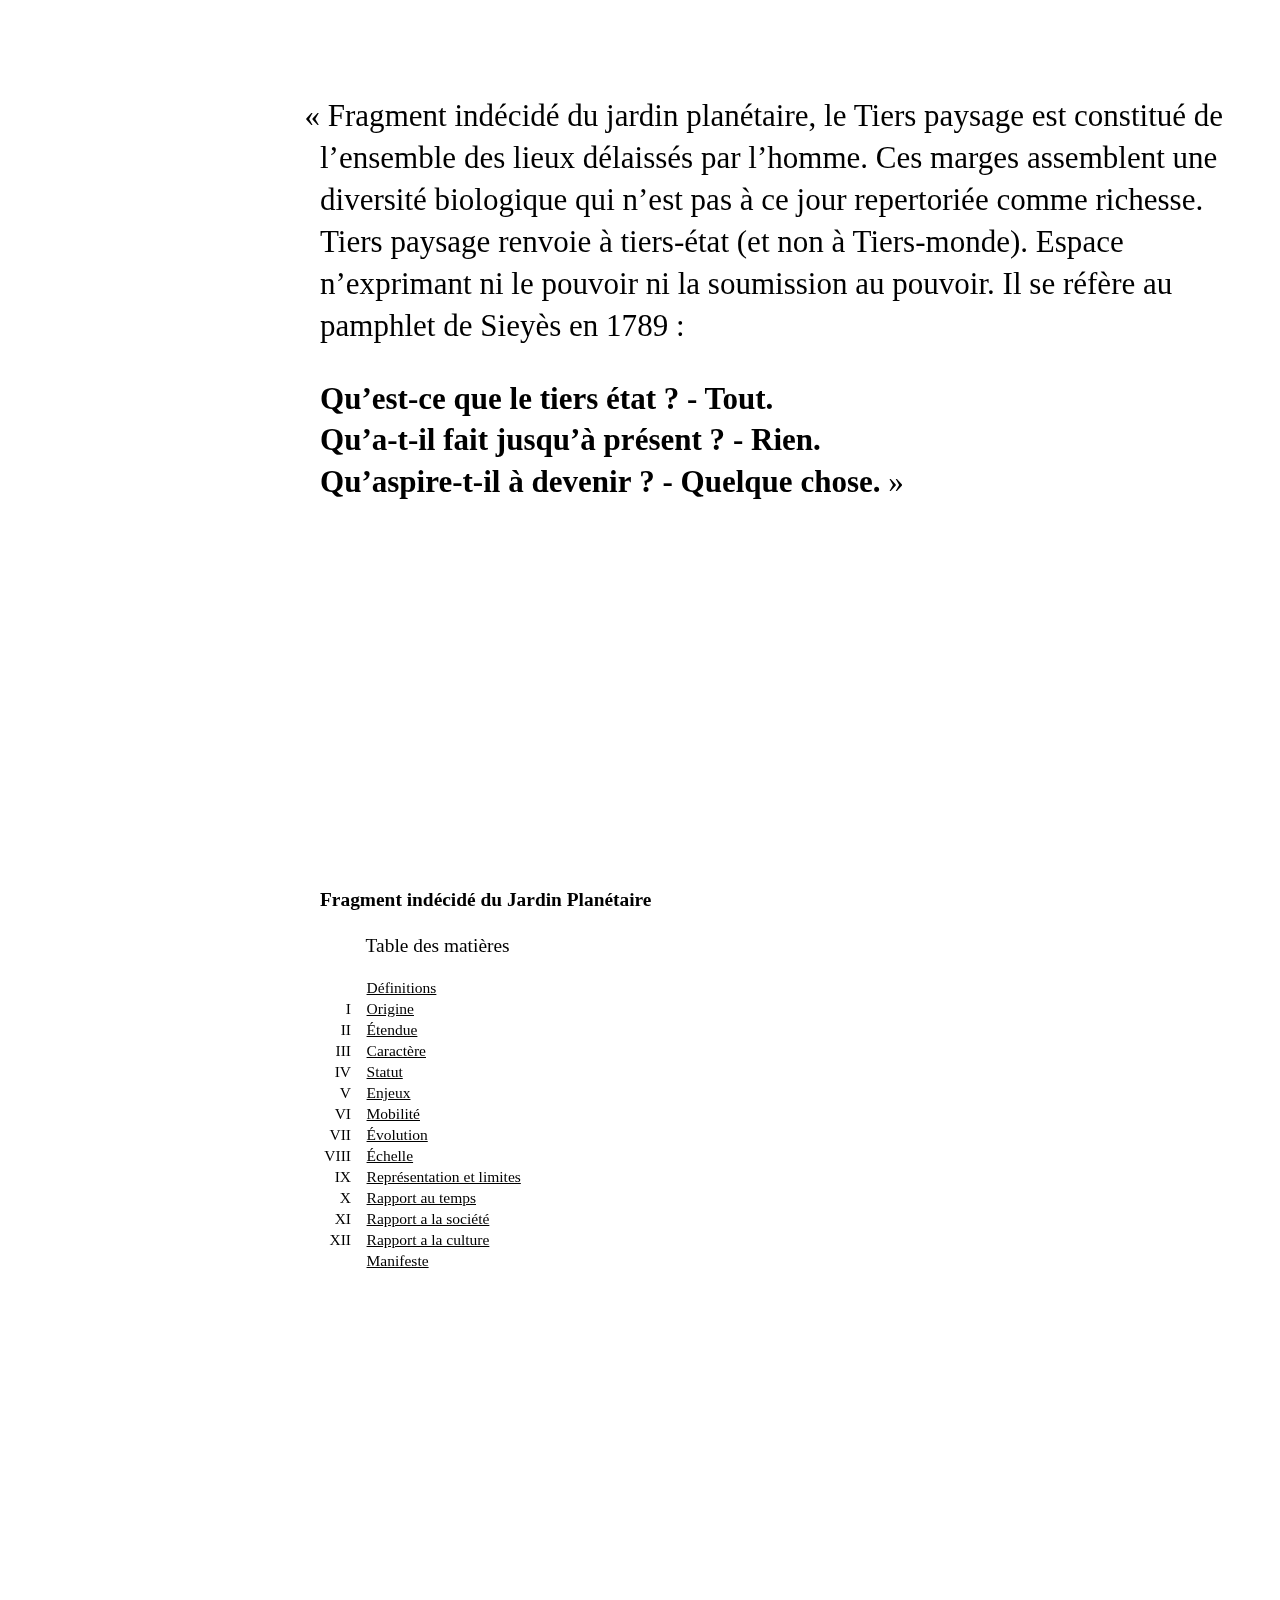
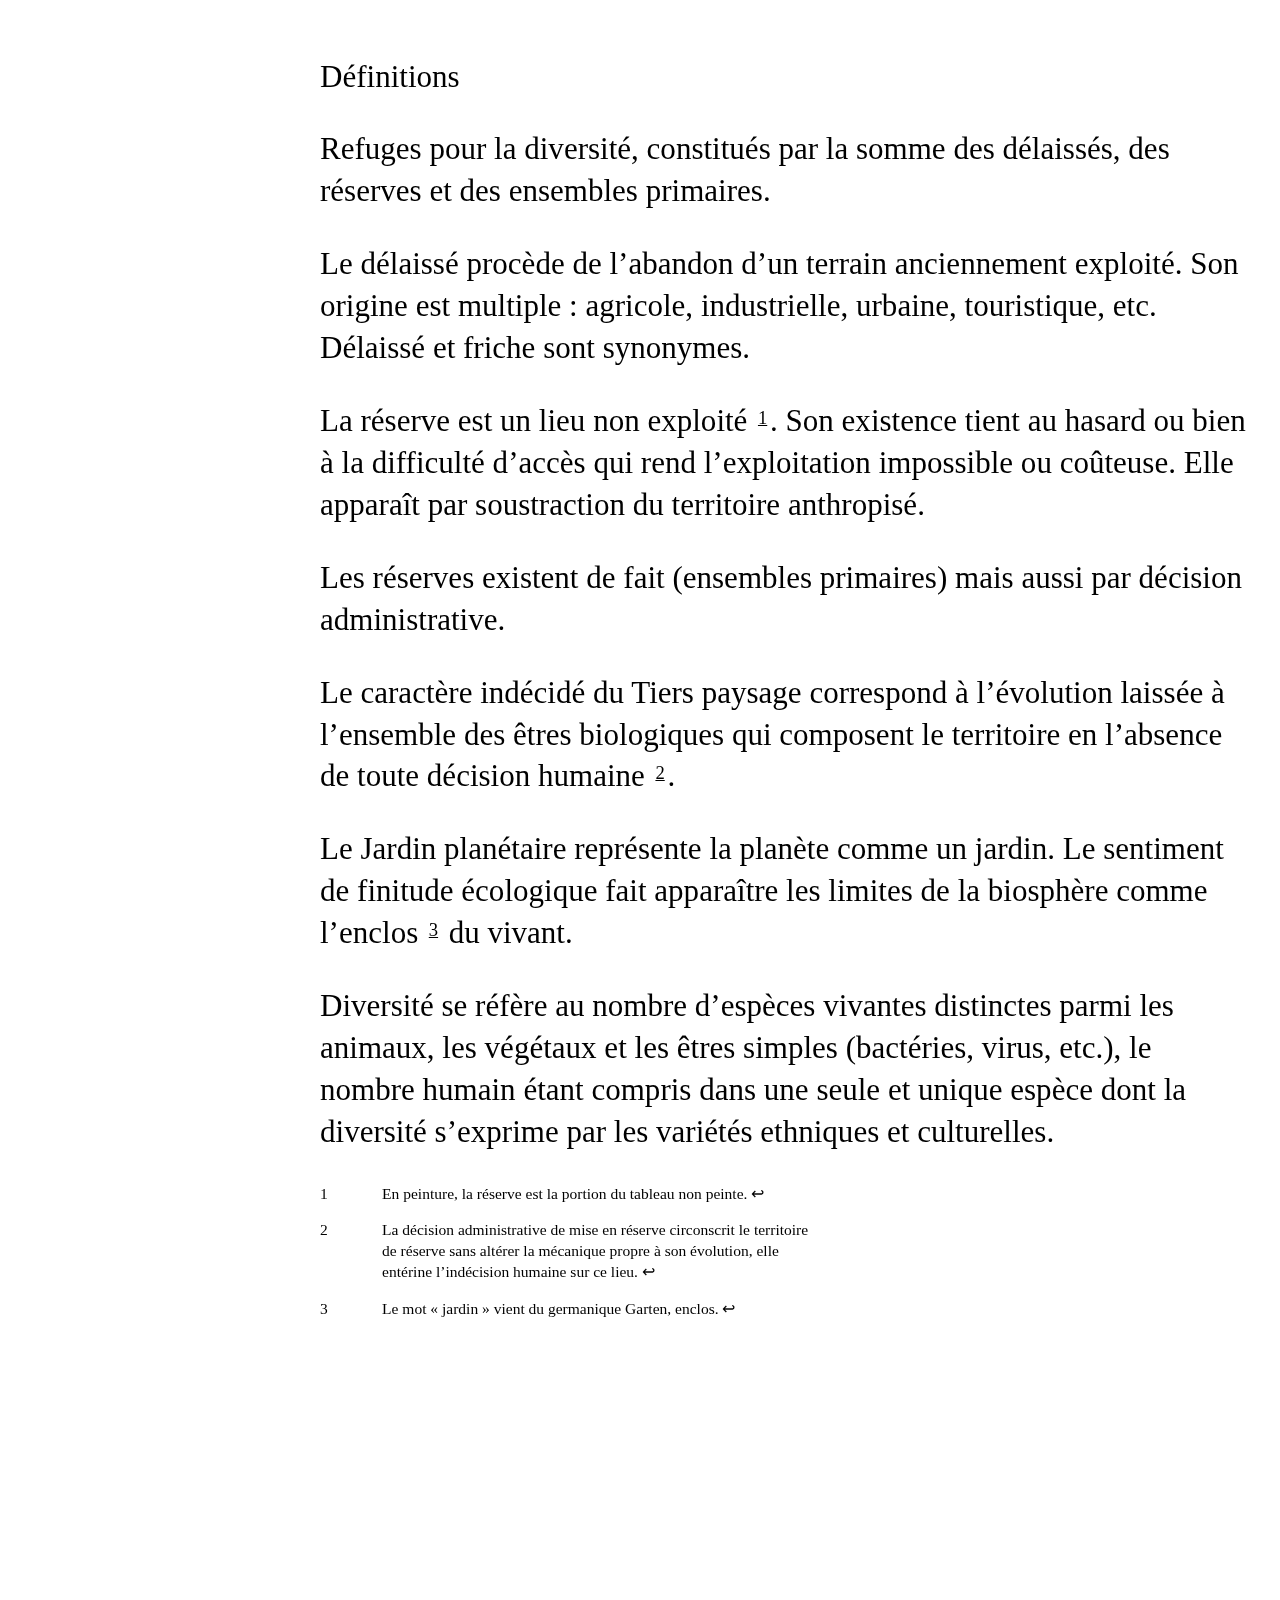
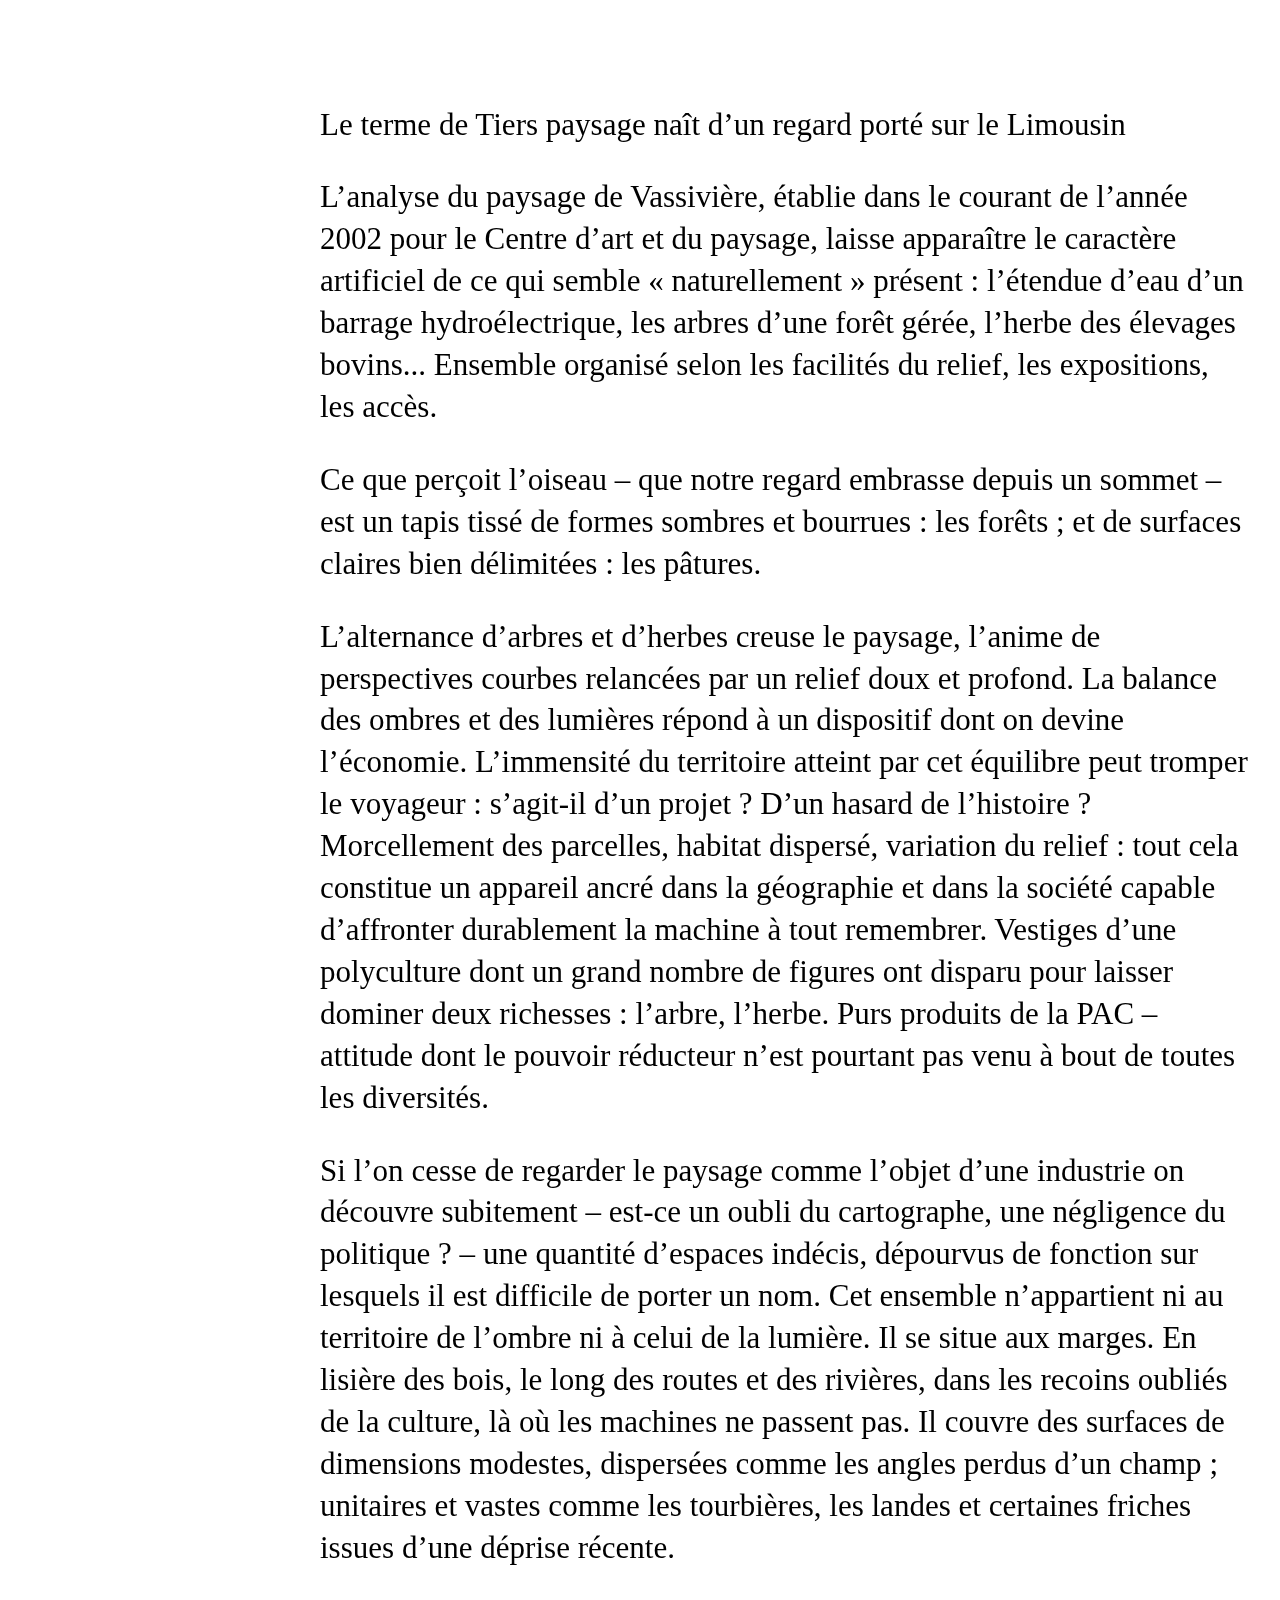
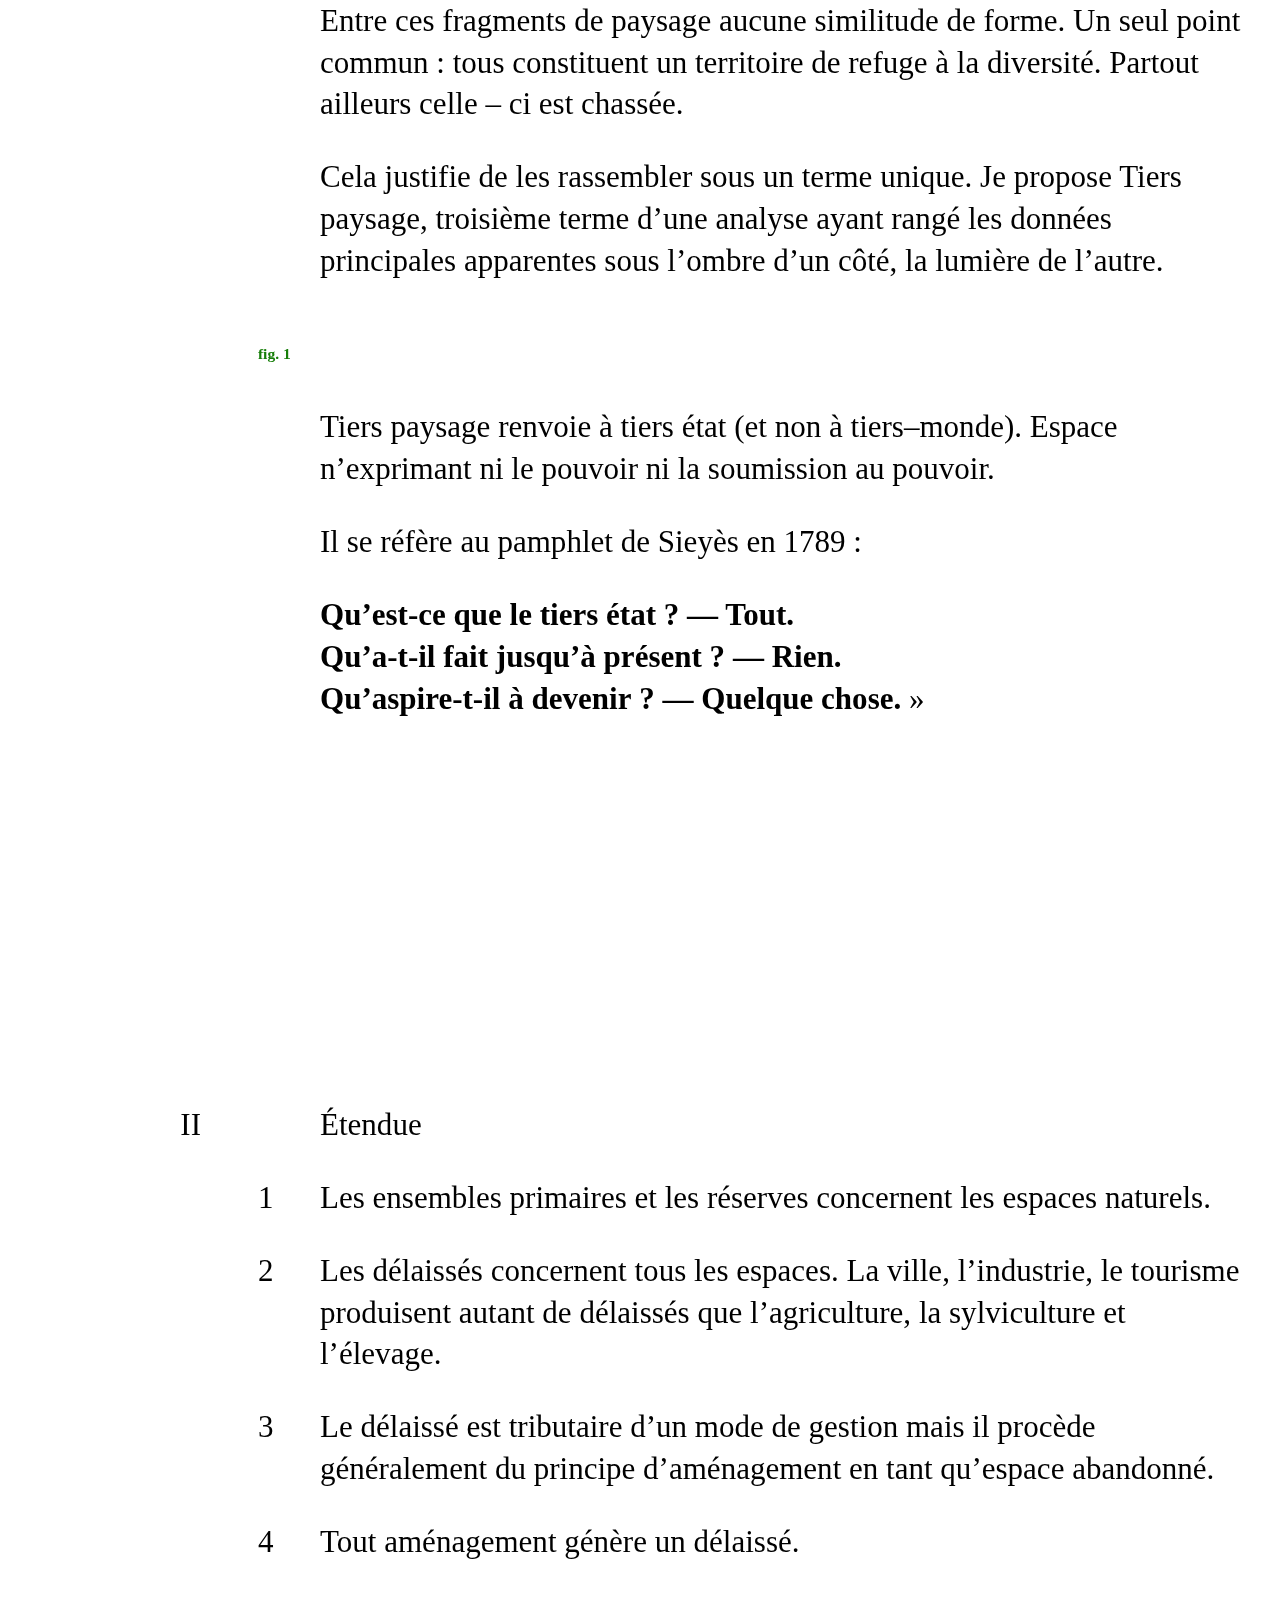
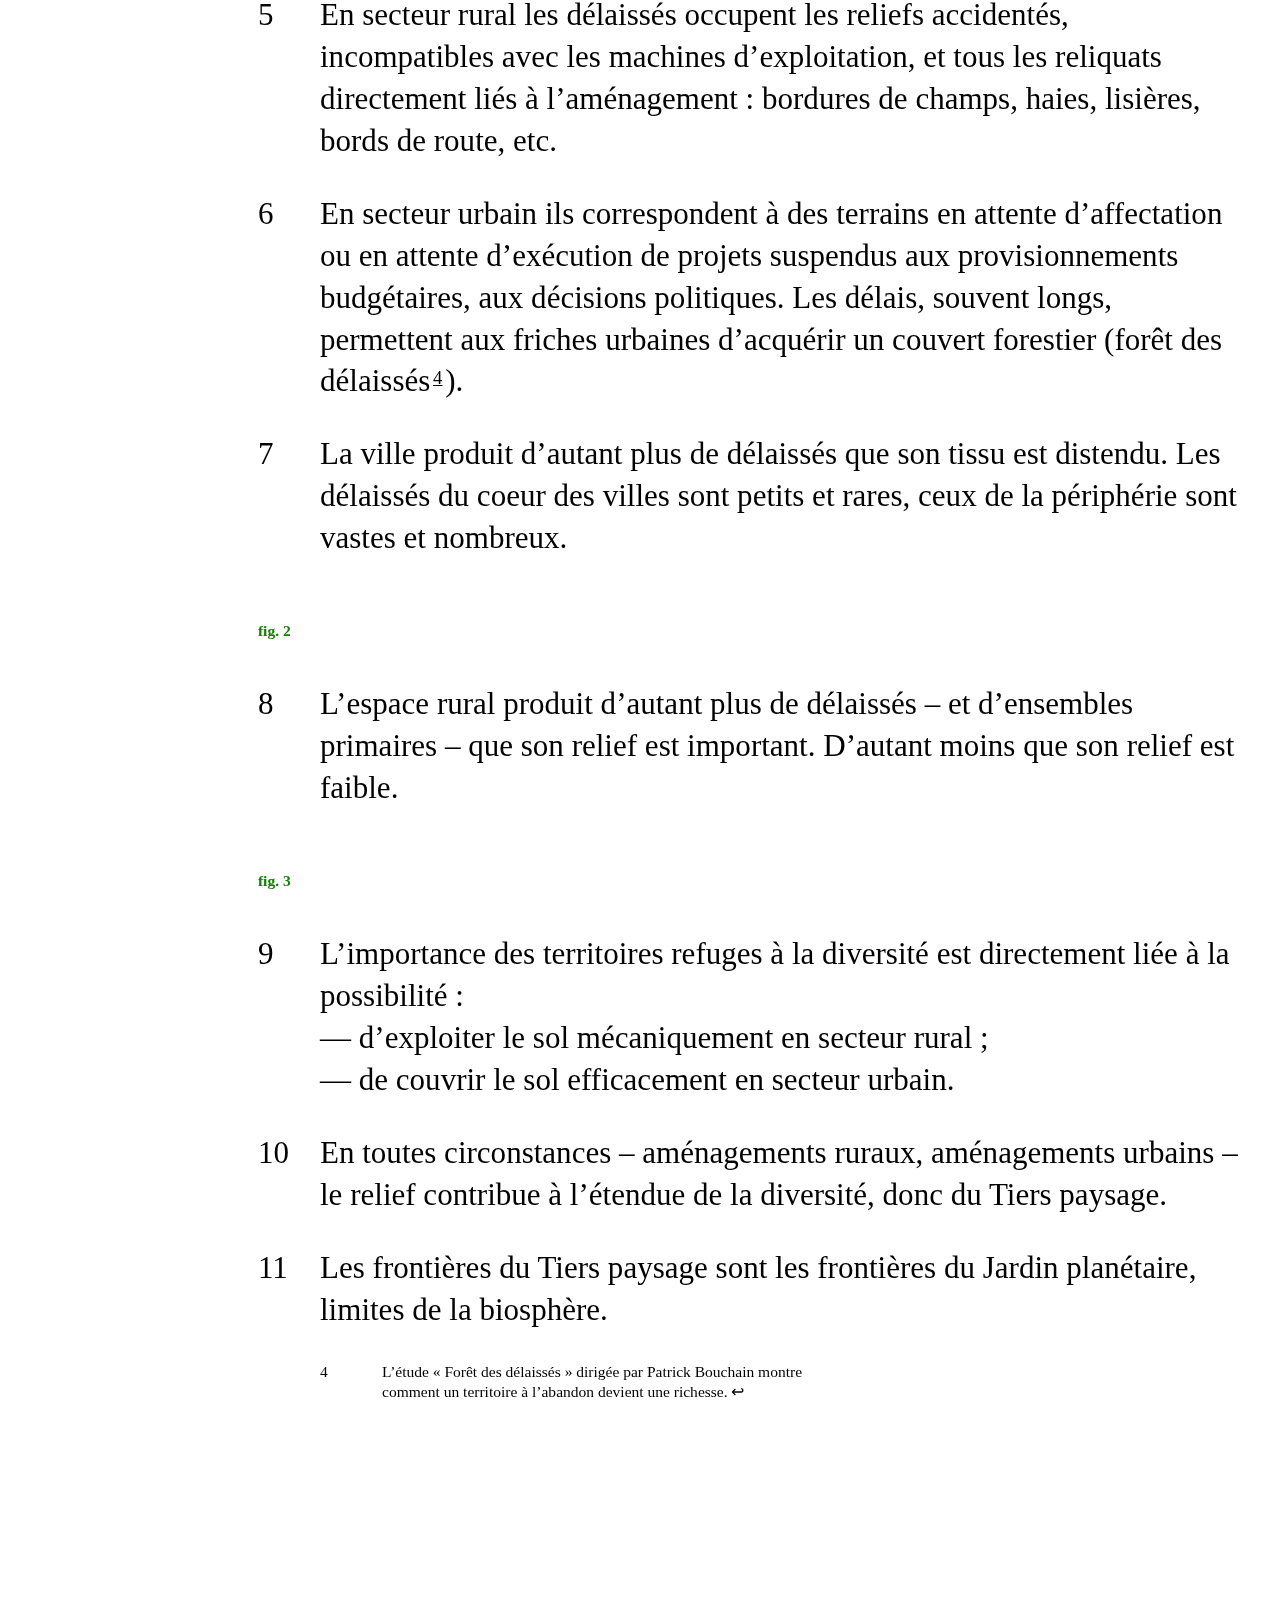
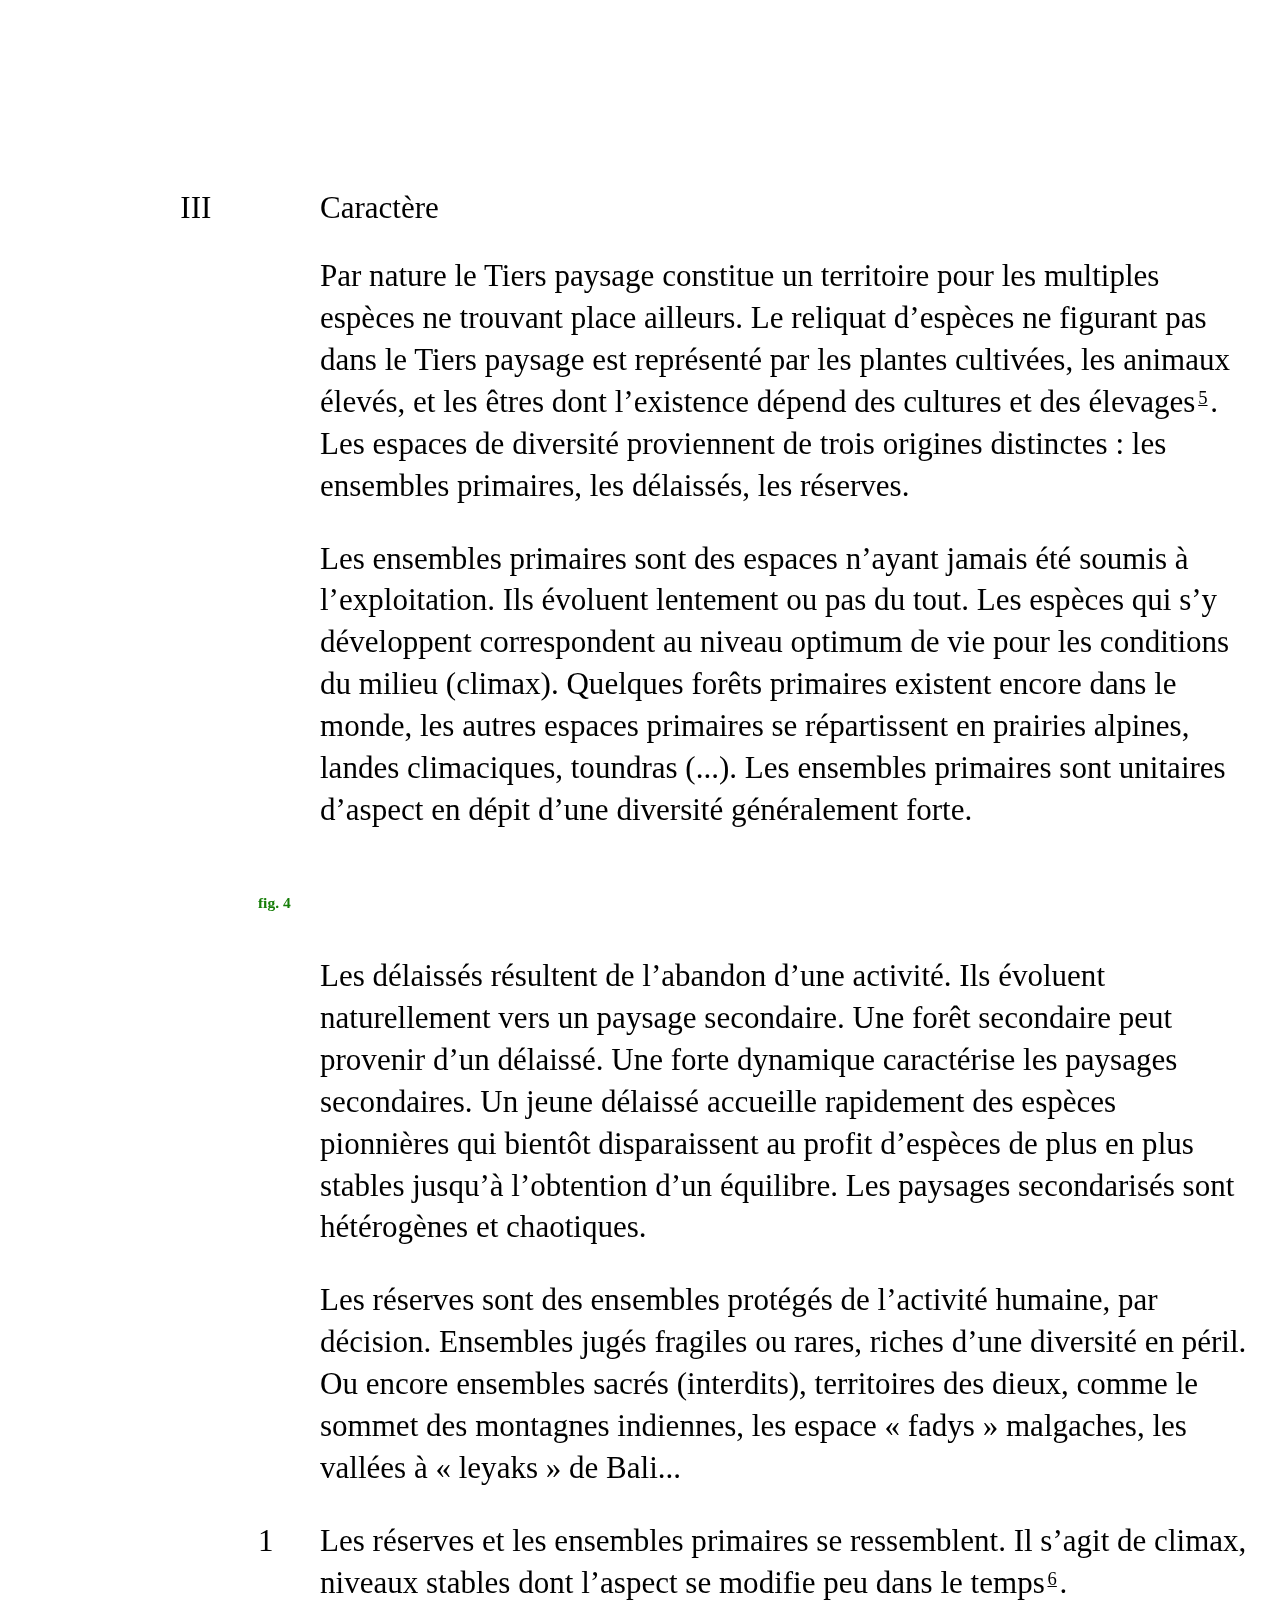
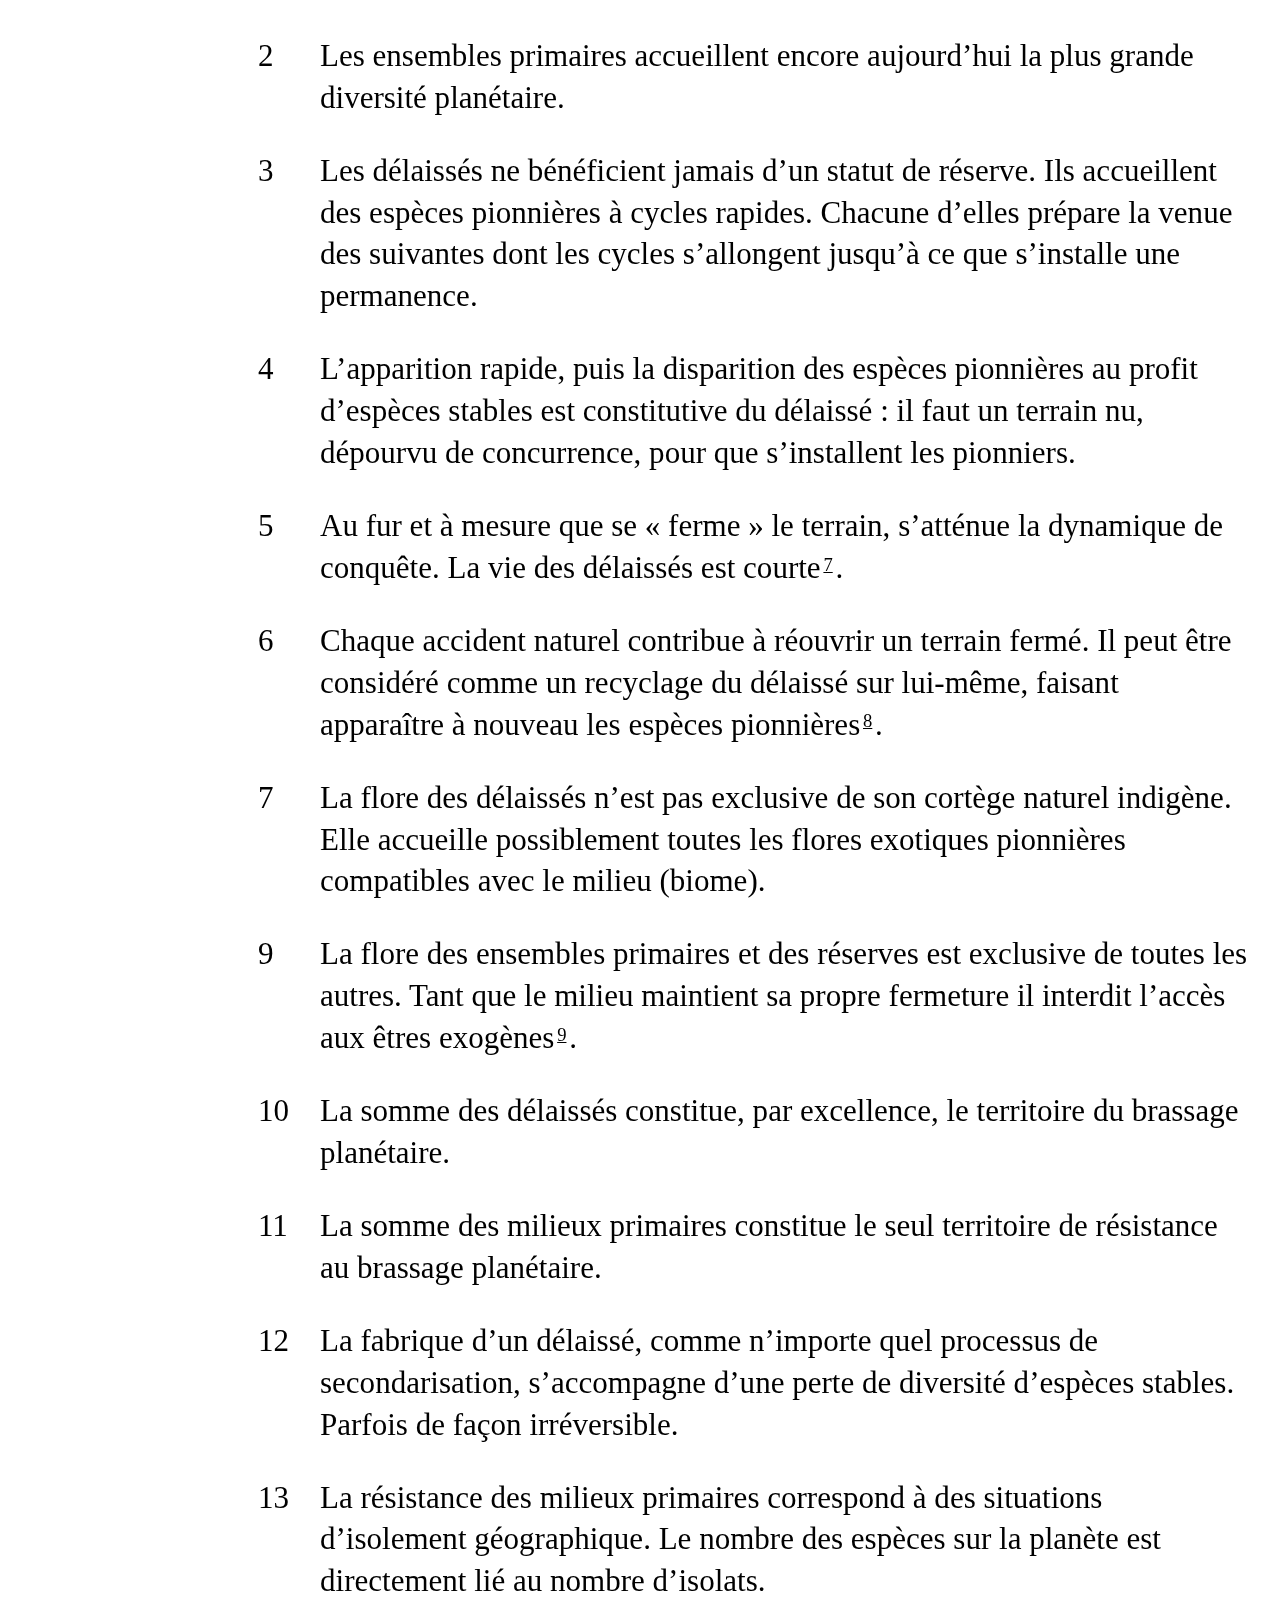
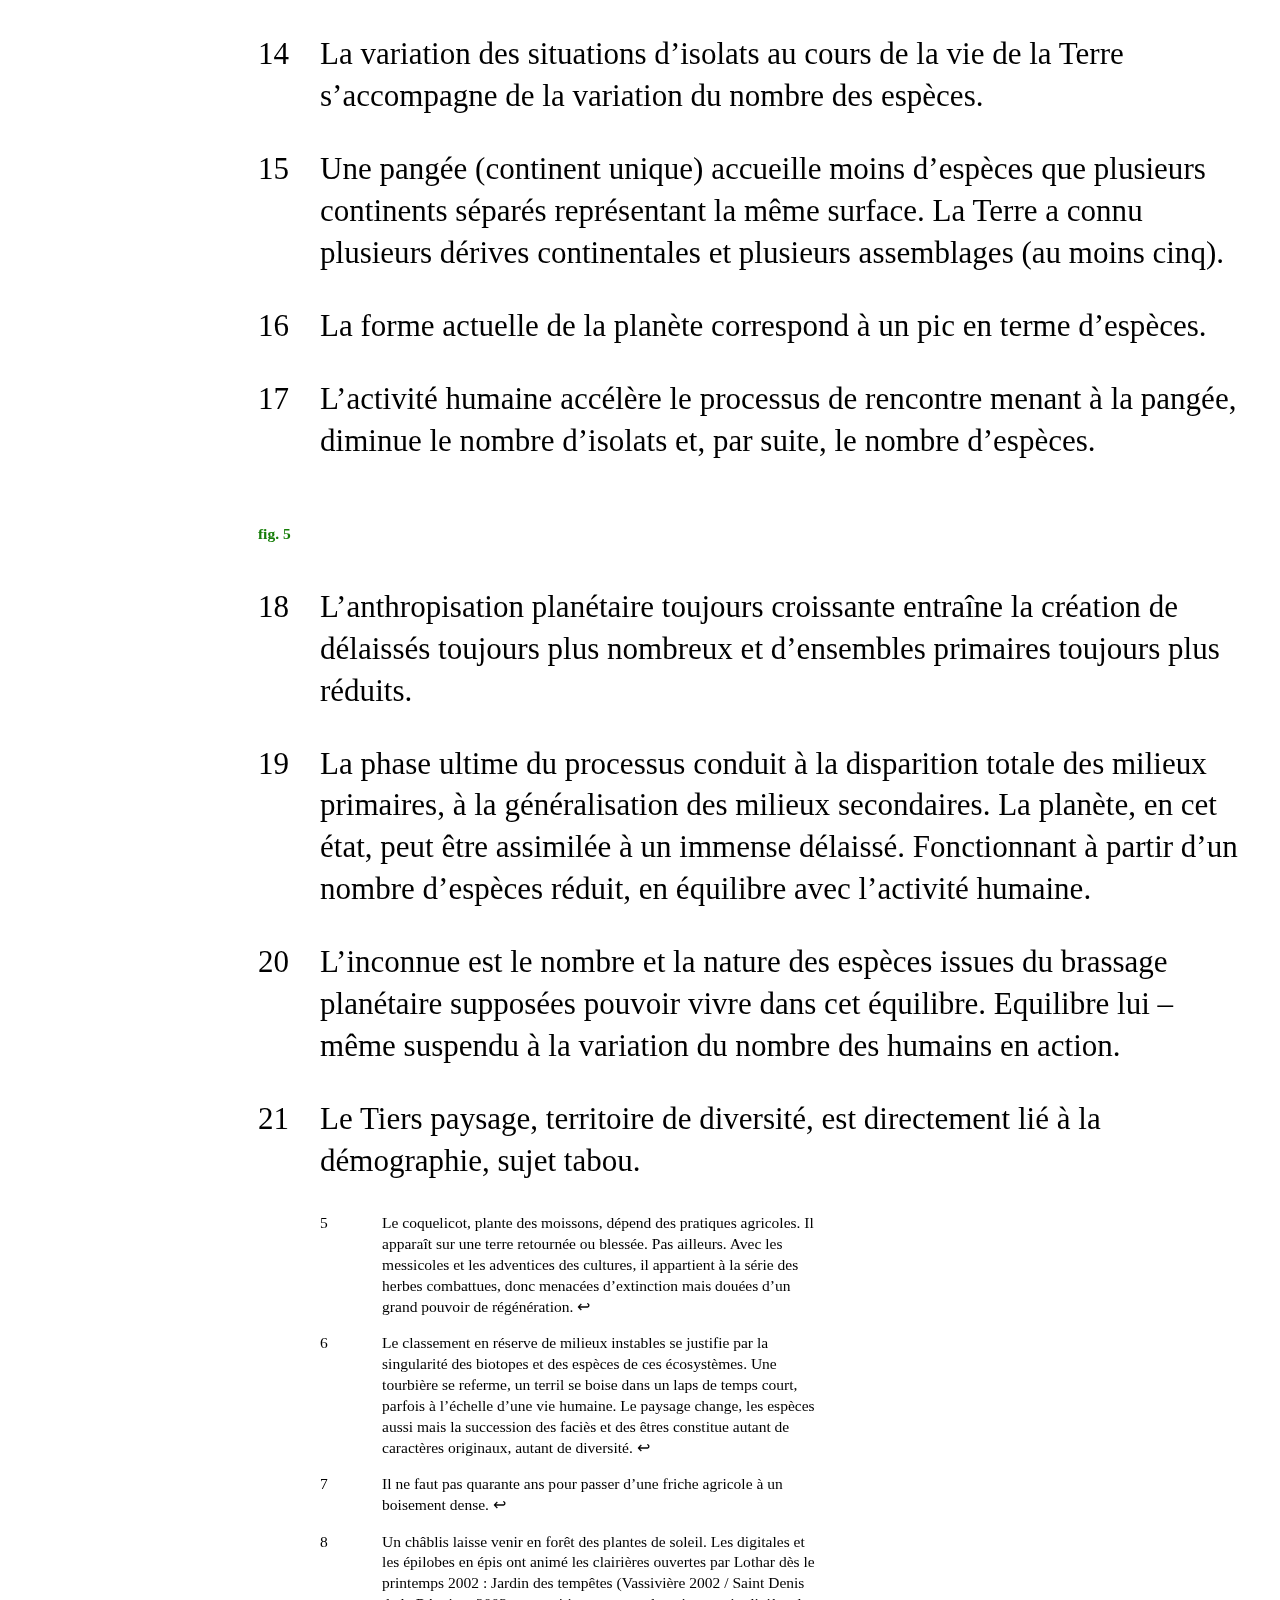
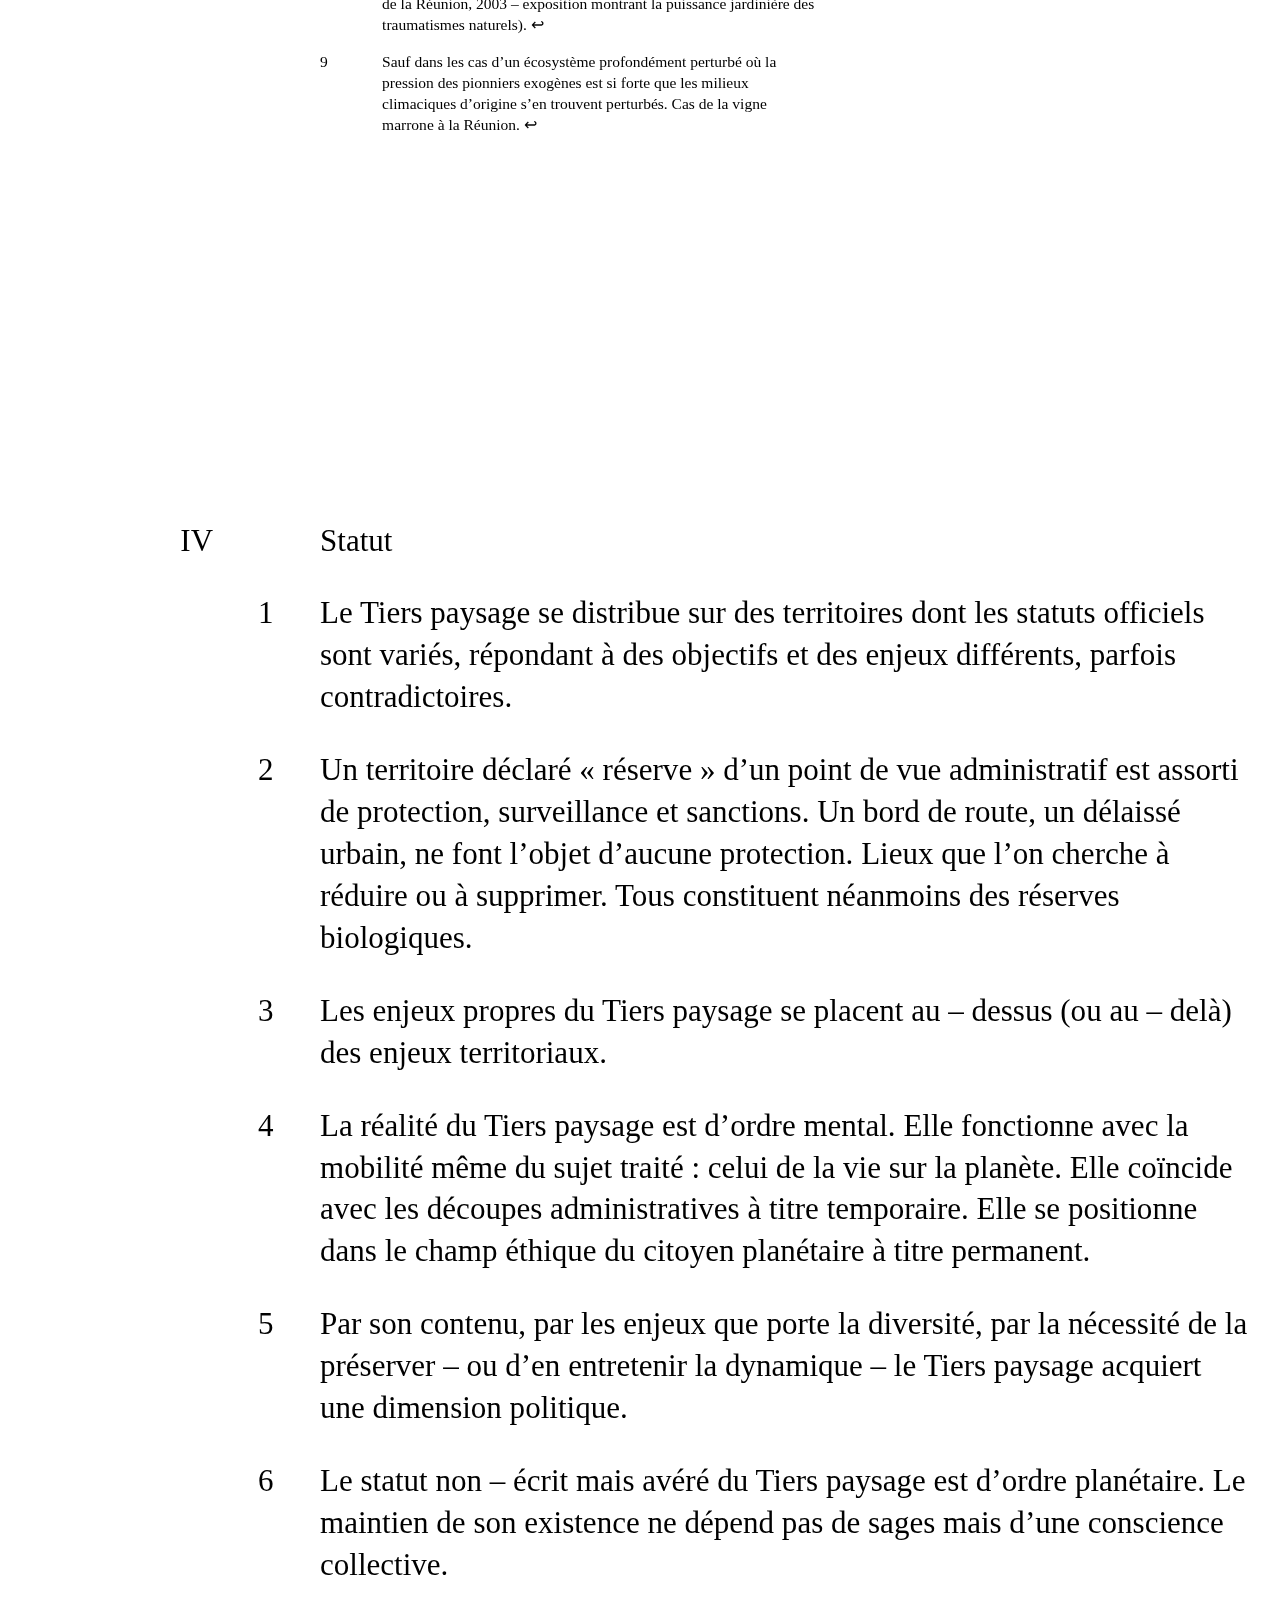
==== commit 44319a2f: "Update Compagnon + Gentium" ====
--- a/fr.html
+++ b/fr.html
@@ -9,337 +9,383 @@
 </head>
 <body>
 
+  <nav>
+    <button id="menu">
+      <span>menu</span>
+    </button>
+  </nav>
+
   <div class="intro">
-  <header id="header">
-    <h1>Manifeste du Tiers Paysage</h1>
-    <h2>Gilles Clément</h2>
-  </header>
-  <blockquote id="blockquote">
+    <header id="header">
+      <div>
+        <h1>Manifeste du <br>Tiers Paysage</h1>
+        <h2>Gilles Clément</h2>
+      </div>
+      <figure id="echo">
+        <span class="imagde">
+          <img src="echo.png" alt="Echo d’un tiers paysage">
+        </span>
+      </figure>
+    </header>
+    <blockquote id="blockquote">
+      
+      <p>
+        « Fragment indécidé du jardin planétaire, le Tiers paysage est constitué de l’ensemble des lieux délaissés par l’homme. Ces marges assemblent une diversité biologique qui n’est pas à ce jour repertoriée comme richesse.
+        Tiers paysage renvoie à tiers-état (et non à Tiers-monde). Espace n’exprimant ni le pouvoir ni la soumission au pouvoir.
+        Il se réfère au pamphlet de Sieyès en 1789&nbsp;:
+      </p>
+      <p>
+        <span class="sieyes">
+        <em>Qu’est-ce que le tiers état&nbsp;? - Tout. 
+        <br>
+        Qu’a-t-il fait jusqu’à présent&nbsp;? - Rien. 
+        <br>
+        Qu’aspire-t-il à devenir&nbsp;? - Quelque chose.</em></span> »
+      </p>
+    </blockquote>
     
-    <p>
-      « Fragment indécidé du jardin planétaire, le Tiers paysage est constitué de l'ensemble des lieux délaissés par l'homme. Ces marges assemblent une diversité biologique qui n'est pas à ce jour repertoriée comme richesse.
-      Tiers paysage renvoie à tiers-état (et non à Tiers-monde). Espace n'exprimant ni le pouvoir ni la soumission au pouvoir.
-      Il se réfère au pamphlet de Sieyès en 1789&nbsp;:
-    </p>
-    <p>
-      <em>Qu'est-ce que le tiers état&nbsp;? - Tout. 
-      <br>
-      Qu'a-t-il fait jusqu'à présent&nbsp;? - Rien. 
-      <br>
-      Qu'aspire-t-il à devenir&nbsp;? - Quelque chose.</em> »
-    </p>
-  </blockquote>
-  
-  <section id="index">
-    <h2>Fragment indécidé du Jardin Planétaire</h2>
-    <h3>Table des matières</h3>
-    <ul>
-      <li><a href="#definitions">Définitions</a></li>
-      <li><a href="#origine"><span class="enum">I </span>Origine</a></li>
-      <li><a href="#etendue"><span class="enum">II </span>Étendue</a></li>
-      <li><a href="#caractere"><span class="enum">III </span>Caractère</a></li>
-      <li><a href="#statut"><span class="enum">IV </span>Statut</a></li>
-      <li><a href="#enjeux"><span class="enum">V </span>Enjeux</a></li>
-      <li><a href="#mobilite"><span class="enum">VI </span>Mobilité</a></li>
-      <li><a href="#evolution"><span class="enum">VII </span>Évolution</a></li>
-      <li><a href="#echelle"><span class="enum">VIII </span>Échelle</a></li>
-      <li><a href="#representation-et-limites"><span class="enum">IX </span>Représentation et limites</a></li>
-      <li><a href="#rapport-au-temps"><span class="enum">X </span>Rapport au temps</a></li>
-      <li><a href="#rapport-a-la-societe"><span class="enum">XI </span>Rapport a la société</a></li>
-      <li><a href="#rapport-a-la-culture"><span class="enum">XII </span>Rapport a la culture</a></li>
-      <li><a href="#manifeste">Manifeste</a></li>
-    </ul>
-  </section>
+    <section id="index">
+      <h2>Fragment indécidé du Jardin Planétaire</h2>
+      <h3>Table des matières</h3>
+      <ul>
+        <li><a href="#definitions">Définitions</a></li>
+        <li><a href="#origine"><span class="enum">I </span>Origine</a></li>
+        <li><a href="#etendue"><span class="enum">II </span>Étendue</a></li>
+        <li><a href="#caractere"><span class="enum">III </span>Caractère</a></li>
+        <li><a href="#statut"><span class="enum">IV </span>Statut</a></li>
+        <li><a href="#enjeux"><span class="enum">V </span>Enjeux</a></li>
+        <li><a href="#mobilite"><span class="enum">VI </span>Mobilité</a></li>
+        <li><a href="#evolution"><span class="enum">VII </span>Évolution</a></li>
+        <li><a href="#echelle"><span class="enum">VIII </span>Échelle</a></li>
+        <li><a href="#representation-et-limites"><span class="enum">IX </span>Représentation et limites</a></li>
+        <li><a href="#rapport-au-temps"><span class="enum">X </span>Rapport au temps</a></li>
+        <li><a href="#rapport-a-la-societe"><span class="enum">XI </span>Rapport a la société</a></li>
+        <li><a href="#rapport-a-la-culture"><span class="enum">XII </span>Rapport a la culture</a></li>
+        <li><a href="#manifeste">Manifeste</a></li>
+      </ul>
+    </section>
   
   </div>
 
   <section class="text" id="definitions">
     <h2>Définitions</h2>
     <p>Refuges pour la diversité, constitués par la somme des délaissés, des réserves et des ensembles primaires.</p>
-    <p>Le délaissé procède de l'abandon d'un terrain anciennement exploité. Son origine est multiple&nbsp;: agricole, industrielle, urbaine, touristique, etc. Délaissé et friche sont synonymes.</p>
-    <p>La réserve est un lieu non exploité <span class="fn">En peinture, la réserve est la portion du tableau non peinte.</span>. Son existence tient au hasard ou bien à la difficulté d'accès qui rend l'exploitation impossible ou coûteuse. Elle apparaît par soustraction du territoire anthropisé.</p>
+    <p>Le délaissé procède de l’abandon d’un terrain anciennement exploité. Son origine est multiple&nbsp;: agricole, industrielle, urbaine, touristique, etc. Délaissé et friche sont synonymes.</p>
+    <p>La réserve est un lieu non exploité <span class="fn">En peinture, la réserve est la portion du tableau non peinte.</span>. Son existence tient au hasard ou bien à la difficulté d’accès qui rend l’exploitation impossible ou coûteuse. Elle apparaît par soustraction du territoire anthropisé.</p>
     <p>Les réserves existent de fait (ensembles primaires) mais aussi par décision administrative.</p>
-    <p>Le caractère indécidé du Tiers paysage correspond à l'évolution laissée à l'ensemble des êtres biologiques qui composent le territoire en l'absence de toute décision humaine <span class="fn">La décision administrative de mise en réserve circonscrit le territoire de réserve sans altérer la mécanique propre à son évolution, elle entérine l'indécision humaine sur ce lieu.</span>.</p>
-    <p>Le Jardin planétaire représente la planète comme un jardin. Le sentiment de finitude écologique fait apparaître les limites de la biosphère comme l'enclos <span class="fn">Le mot « jardin » vient du germanique Garten, enclos.</span> du vivant.</p>
-    <p>Diversité se réfère au nombre d'espèces vivantes distinctes parmi les animaux, les végétaux et les êtres simples (bactéries, virus, etc.), le nombre humain étant compris dans une seule et unique espèce dont la diversité s'exprime par les variétés ethniques et culturelles.</p>
+    <p>Le caractère indécidé du Tiers paysage correspond à l’évolution laissée à l’ensemble des êtres biologiques qui composent le territoire en l’absence de toute décision humaine <span class="fn">La décision administrative de mise en réserve circonscrit le territoire de réserve sans altérer la mécanique propre à son évolution, elle entérine l’indécision humaine sur ce lieu.</span>.</p>
+    <p>Le Jardin planétaire représente la planète comme un jardin. Le sentiment de finitude écologique fait apparaître les limites de la biosphère comme l’enclos <span class="fn">Le mot « jardin » vient du germanique Garten, enclos.</span> du vivant.</p>
+    <p>Diversité se réfère au nombre d’espèces vivantes distinctes parmi les animaux, les végétaux et les êtres simples (bactéries, virus, etc.), le nombre humain étant compris dans une seule et unique espèce dont la diversité s’exprime par les variétés ethniques et culturelles.</p>
   </section>
 
   <section class="text" id="origine">
-    <p>Le terme de Tiers paysage naît d'un regard porté sur le Limousin</p>
-    <p>L'analyse du paysage de Vassivière, établie dans le courant de l'année 2002 pour le Centre d'art et du paysage, laisse apparaître le caractère artificiel de ce qui semble « naturellement » présent&nbsp;: l'étendue d'eau d'un barrage hydroélectrique, les arbres d'une forêt gérée, l'herbe des élevages bovins... Ensemble organisé selon les facilités du relief, les expositions, les accès.</p>
-    <p>Ce que perçoit l'oiseau – que notre regard embrasse depuis un sommet – est un tapis tissé de formes sombres et bourrues&nbsp;: les forêts&nbsp;; et de surfaces claires bien délimitées&nbsp;: les pâtures.</p>
-    <p>L'alternance d'arbres et d'herbes creuse le paysage, l'anime de perspectives courbes relancées par un relief doux et profond. La balance des ombres et des lumières répond à un dispositif dont on devine l'économie. L'immensité du territoire atteint par cet équilibre peut tromper le voyageur&nbsp;: s'agit-il d'un projet&nbsp;? D'un hasard de l'histoire&nbsp;? Morcellement des parcelles, habitat dispersé, variation du relief&nbsp;: tout cela constitue un appareil ancré dans la géographie et dans la société capable d'affronter durablement la machine à tout remembrer. Vestiges d'une polyculture dont un grand nombre de figures ont disparu pour laisser dominer deux richesses&nbsp;: l'arbre, l'herbe. Purs produits de la PAC – attitude dont le pouvoir réducteur n'est pourtant pas venu à bout de toutes les diversités.</p>
-    <p>Si l'on cesse de regarder le paysage comme l'objet d'une industrie on découvre subitement - est – ce un oubli du cartographe, une négligence du politique&nbsp;? - une quantité d'espaces indécis, dépourvus de fonction sur lesquels il est difficile de porter un nom. Cet ensemble n'appartient ni au territoire de l'ombre ni à celui de la lumière. Il se situe aux marges. En lisière des bois, le long des routes et des rivières, dans les recoins oubliés de la culture, là où les machines ne passent pas. Il couvre des surfaces de dimensions modestes, dispersées comme les angles perdus d'un champ&nbsp;; unitaires et vastes comme les tourbières, les landes et certaines friches issues d'une déprise récente.</p>
+    <p>Le terme de Tiers paysage naît d’un regard porté sur le Limousin</p>
+    <p>L’analyse du paysage de Vassivière, établie dans le courant de l’année 2002 pour le Centre d’art et du paysage, laisse apparaître le caractère artificiel de ce qui semble « naturellement » présent&nbsp;: l’étendue d’eau d’un barrage hydroélectrique, les arbres d’une forêt gérée, l’herbe des élevages bovins... Ensemble organisé selon les facilités du relief, les expositions, les accès.</p>
+    <p>Ce que perçoit l’oiseau – que notre regard embrasse depuis un sommet – est un tapis tissé de formes sombres et bourrues&nbsp;: les forêts&nbsp;; et de surfaces claires bien délimitées&nbsp;: les pâtures.</p>
+    <p>L’alternance d’arbres et d’herbes creuse le paysage, l’anime de perspectives courbes relancées par un relief doux et profond. La balance des ombres et des lumières répond à un dispositif dont on devine l’économie. L’immensité du territoire atteint par cet équilibre peut tromper le voyageur&nbsp;: s’agit-il d’un projet&nbsp;? D’un hasard de l’histoire&nbsp;? Morcellement des parcelles, habitat dispersé, variation du relief&nbsp;: tout cela constitue un appareil ancré dans la géographie et dans la société capable d’affronter durablement la machine à tout remembrer. Vestiges d’une polyculture dont un grand nombre de figures ont disparu pour laisser dominer deux richesses&nbsp;: l’arbre, l’herbe. Purs produits de la PAC – attitude dont le pouvoir réducteur n’est pourtant pas venu à bout de toutes les diversités.</p>
+    <p>Si l’on cesse de regarder le paysage comme l’objet d’une industrie on découvre subitement – est-ce un oubli du cartographe, une négligence du politique&nbsp;? – une quantité d’espaces indécis, dépourvus de fonction sur lesquels il est difficile de porter un nom. Cet ensemble n’appartient ni au territoire de l’ombre ni à celui de la lumière. Il se situe aux marges. En lisière des bois, le long des routes et des rivières, dans les recoins oubliés de la culture, là où les machines ne passent pas. Il couvre des surfaces de dimensions modestes, dispersées comme les angles perdus d’un champ&nbsp;; unitaires et vastes comme les tourbières, les landes et certaines friches issues d’une déprise récente.</p>
     <p>Entre ces fragments de paysage aucune similitude de forme. Un seul point commun&nbsp;: tous constituent un territoire de refuge à la diversité. Partout ailleurs celle – ci est chassée.</p>
-    <p>Cela justifie de les rassembler sous un terme unique. Je propose Tiers paysage, troisième terme d'une analyse ayant rangé les données principales apparentes sous l'ombre d'un côté, la lumière de l'autre.</p>
-    <figure>
-      <img loading="lazy" src="images/Croquis-01.jpg" alt="">
-    </figure>
-    <p>Tiers paysage renvoie à tiers état (et non à tiers–monde). Espace n'exprimant ni le pouvoir ni la soumission au pouvoir.</p>
+    <p>Cela justifie de les rassembler sous un terme unique. Je propose Tiers paysage, troisième terme d’une analyse ayant rangé les données principales apparentes sous l’ombre d’un côté, la lumière de l’autre.</p>
+    <figure>
+      <span class="image">
+        <img loading="lazy" src="images/Croquis-01.jpg" alt="">
+      </span>
+    </figure>
+    <p>Tiers paysage renvoie à tiers état (et non à tiers–monde). Espace n’exprimant ni le pouvoir ni la soumission au pouvoir.</p>
     <p>Il se réfère au pamphlet de Sieyès en 1789&nbsp;:</p>
     <p>
-      <em>Qu'est-ce que le tiers état&nbsp;? - Tout. 
+      <span class="sieyes">
+      <em>Qu’est-ce que le tiers état&nbsp;? — Tout. 
       <br>
-      Qu'a-t-il fait jusqu'à présent&nbsp;? - Rien. 
+      Qu’a-t-il fait jusqu’à présent&nbsp;? — Rien. 
       <br>
-      Qu'aspire-t-il à devenir&nbsp;? - Quelque chose.</em> »
+      Qu’aspire-t-il à devenir&nbsp;? — Quelque chose.</em></span> »
     </p>
   </section>
 
   <section class="text" id="etendue">
     <h2><span class="enum">II </span>Étendue</h2>
     <p><span class="enum">1 </span>Les ensembles primaires et les réserves concernent les espaces naturels.</p>
-    <p><span class="enum">2 </span>Les délaissés concernent tous les espaces. La ville, l'industrie, le tourisme produisent autant de délaissés que l'agriculture, la sylviculture et l'élevage.</p>
-    <p><span class="enum">3 </span>Le délaissé est tributaire d'un mode de gestion mais il procède généralement du principe d'aménagement en tant qu'espace abandonné.</p>
+    <p><span class="enum">2 </span>Les délaissés concernent tous les espaces. La ville, l’industrie, le tourisme produisent autant de délaissés que l’agriculture, la sylviculture et l’élevage.</p>
+    <p><span class="enum">3 </span>Le délaissé est tributaire d’un mode de gestion mais il procède généralement du principe d’aménagement en tant qu’espace abandonné.</p>
     <p><span class="enum">4 </span>Tout aménagement génère un délaissé.</p>
-    <p><span class="enum">5 </span>En secteur rural les délaissés occupent les reliefs accidentés, incompatibles avec les machines d'exploitation, et tous les reliquats directement liés à l'aménagement&nbsp;: bordures de champs, haies, lisières, bords de route, etc.</p>
-    <p><span class="enum">6 </span>En secteur urbain ils correspondent à des terrains en attente d'affectation ou en attente d'exécution de projets suspendus aux provisionnements budgétaires, aux décisions politiques. Les délais, souvent longs, permettent aux friches urbaines d'acquérir un couvert forestier (forêt des délaissés<span class="fn">L'étude « Forêt des délaissés » dirigée par Patrick Bouchain montre comment un territoire à l'abandon devient une richesse.</span>).</p>
-    <p><span class="enum">7 </span>La ville produit d'autant plus de délaissés que son tissu est distendu. Les délaissés du coeur des villes sont petits et rares, ceux de la périphérie sont vastes et nombreux.</p>
-    <figure>
-      <img loading="lazy" src="images/Croquis-02.jpg" alt="">
-    </figure>
-    <p><span class="enum">8 </span>L'espace rural produit d'autant plus de délaissés – et d'ensembles primaires – que son relief est important. D'autant moins que son relief est faible.</p>
-    <figure>
-      <img loading="lazy" src="images/Croquis-03.jpg" alt="">
-    </figure>
-    <p><span class="enum">9 </span>L'importance des territoires refuges à la diversité est directement liée à la possibilité&nbsp;:<br>— d'exploiter le sol mécaniquement en secteur rural&nbsp;; <br>— de couvrir le sol efficacement en secteur urbain.</p>
-    <p><span class="enum">10 </span>En toutes circonstances – aménagements ruraux, aménagements urbains – le relief contribue à l'étendue de la diversité, donc du Tiers paysage.</p>
+    <p><span class="enum">5 </span>En secteur rural les délaissés occupent les reliefs accidentés, incompatibles avec les machines d’exploitation, et tous les reliquats directement liés à l’aménagement&nbsp;: bordures de champs, haies, lisières, bords de route, etc.</p>
+    <p><span class="enum">6 </span>En secteur urbain ils correspondent à des terrains en attente d’affectation ou en attente d’exécution de projets suspendus aux provisionnements budgétaires, aux décisions politiques. Les délais, souvent longs, permettent aux friches urbaines d’acquérir un couvert forestier (forêt des délaissés<span class="fn">L’étude « Forêt des délaissés » dirigée par Patrick Bouchain montre comment un territoire à l’abandon devient une richesse.</span>).</p>
+    <p><span class="enum">7 </span>La ville produit d’autant plus de délaissés que son tissu est distendu. Les délaissés du coeur des villes sont petits et rares, ceux de la périphérie sont vastes et nombreux.</p>
+    <figure>
+      <span class="image">
+        <img loading="lazy" src="images/Croquis-02.jpg" alt="">
+      </span>
+    </figure>
+    <p><span class="enum">8 </span>L’espace rural produit d’autant plus de délaissés – et d’ensembles primaires – que son relief est important. D’autant moins que son relief est faible.</p>
+    <figure>
+      <span class="image">
+        <img loading="lazy" src="images/Croquis-03.jpg" alt="">
+      </span>
+    </figure>
+    <p><span class="enum">9 </span>L’importance des territoires refuges à la diversité est directement liée à la possibilité&nbsp;:<br>— d’exploiter le sol mécaniquement en secteur rural&nbsp;; <br>— de couvrir le sol efficacement en secteur urbain.</p>
+    <p><span class="enum">10 </span>En toutes circonstances – aménagements ruraux, aménagements urbains – le relief contribue à l’étendue de la diversité, donc du Tiers paysage.</p>
     <p><span class="enum">11 </span>Les frontières du Tiers paysage sont les frontières du Jardin planétaire, limites de la biosphère.</p>   
   </section>
 
   <section class="text" id="caractere">
     <h2><span class="enum">III </span>Caractère</h2>
-    Par nature le Tiers paysage constitue un territoire pour les multiples espèces ne trouvant place ailleurs. Le reliquat d'espèces ne figurant pas dans le Tiers paysage est représenté par les plantes cultivées, les animaux élevés, et les êtres dont l'existence dépend des cultures et des élevages<span class="fn">Le coquelicot, plante des moissons, dépend des pratiques agricoles. Il apparaît sur une terre retournée ou blessée. Pas ailleurs. Avec les messicoles et les adventices des cultures, il appartient à la série des herbes combattues, donc menacées d'extinction mais douées d'un grand pouvoir de régénération.</span>.
+    Par nature le Tiers paysage constitue un territoire pour les multiples espèces ne trouvant place ailleurs. Le reliquat d’espèces ne figurant pas dans le Tiers paysage est représenté par les plantes cultivées, les animaux élevés, et les êtres dont l’existence dépend des cultures et des élevages<span class="fn">Le coquelicot, plante des moissons, dépend des pratiques agricoles. Il apparaît sur une terre retournée ou blessée. Pas ailleurs. Avec les messicoles et les adventices des cultures, il appartient à la série des herbes combattues, donc menacées d’extinction mais douées d’un grand pouvoir de régénération.</span>.
     Les espaces de diversité proviennent de trois origines distinctes&nbsp;: les ensembles primaires, les délaissés, les réserves.
-    <p>Les ensembles primaires sont des espaces n'ayant jamais été soumis à l'exploitation. Ils évoluent lentement ou pas du tout. Les espèces qui s'y développent correspondent au niveau optimum de vie pour les conditions du milieu (climax). Quelques forêts primaires existent encore dans le monde, les autres espaces primaires se répartissent en prairies alpines, landes climaciques, toundras (...). Les ensembles primaires sont unitaires d'aspect en dépit d'une diversité généralement forte.</p>
-    <figure>
-      <img loading="lazy" src="images/Croquis-04.jpg" alt="">
-    </figure>
-    <p>Les délaissés résultent de l'abandon d'une activité. Ils évoluent naturellement vers un paysage secondaire. Une forêt secondaire peut provenir d'un délaissé. Une forte dynamique caractérise les paysages secondaires. Un jeune délaissé accueille rapidement des espèces pionnières qui bientôt disparaissent au profit d'espèces de plus en plus stables jusqu'à l'obtention d'un équilibre.  Les paysages secondarisés sont hétérogènes et chaotiques.</p>
-    <p>Les réserves sont des ensembles protégés de l'activité humaine, par décision. Ensembles jugés fragiles ou rares, riches d'une diversité en péril. Ou encore ensembles sacrés (interdits), territoires des dieux, comme le sommet des montagnes indiennes, les espace « fadys » malgaches, les vallées à « leyaks » de Bali...</p>
-    <p><span class="enum">1 </span>Les réserves et les ensembles primaires se ressemblent. Il s'agit de climax, niveaux stables dont l'aspect se modifie peu dans le temps<span class="fn">Le classement en réserve de milieux instables se justifie par la singularité des biotopes et des espèces de ces écosystèmes. Une tourbière se referme, un terril se boise dans un laps de temps court, parfois à l'échelle d'une vie humaine. Le paysage change, les espèces aussi mais la succession des faciès et des êtres constitue autant de caractères originaux, autant de diversité.</span>.</p>
-    <p><span class="enum">2 </span>Les ensembles primaires accueillent encore aujourd'hui la  plus grande diversité planétaire.</p>
-    <p><span class="enum">3 </span>Les délaissés ne bénéficient jamais d'un statut de réserve. Ils accueillent des espèces pionnières à cycles rapides. Chacune d'elles prépare la venue des suivantes dont les cycles s'allongent jusqu'à ce que s'installe une permanence.</p>
-    <p><span class="enum">4 </span>L'apparition rapide, puis la disparition des espèces pionnières au profit d'espèces stables est constitutive du délaissé&nbsp;: il faut un terrain nu, dépourvu de concurrence, pour que s'installent les pionniers.</p>
-    <p><span class="enum">5 </span>Au fur et à mesure que se « ferme » le terrain, s'atténue la dynamique de conquête. La vie des délaissés est courte<span class="fn">Il ne faut pas quarante ans pour passer d'une friche agricole à un boisement dense.</span>.</p>
+    <p>Les ensembles primaires sont des espaces n’ayant jamais été soumis à l’exploitation. Ils évoluent lentement ou pas du tout. Les espèces qui s’y développent correspondent au niveau optimum de vie pour les conditions du milieu (climax). Quelques forêts primaires existent encore dans le monde, les autres espaces primaires se répartissent en prairies alpines, landes climaciques, toundras (...). Les ensembles primaires sont unitaires d’aspect en dépit d’une diversité généralement forte.</p>
+    <figure>
+      <span class="image">
+        <img loading="lazy" src="images/Croquis-04.jpg" alt="">
+      </span>
+    </figure>
+    <p>Les délaissés résultent de l’abandon d’une activité. Ils évoluent naturellement vers un paysage secondaire. Une forêt secondaire peut provenir d’un délaissé. Une forte dynamique caractérise les paysages secondaires. Un jeune délaissé accueille rapidement des espèces pionnières qui bientôt disparaissent au profit d’espèces de plus en plus stables jusqu’à l’obtention d’un équilibre.  Les paysages secondarisés sont hétérogènes et chaotiques.</p>
+    <p>Les réserves sont des ensembles protégés de l’activité humaine, par décision. Ensembles jugés fragiles ou rares, riches d’une diversité en péril. Ou encore ensembles sacrés (interdits), territoires des dieux, comme le sommet des montagnes indiennes, les espace « fadys » malgaches, les vallées à « leyaks » de Bali...</p>
+    <p><span class="enum">1 </span>Les réserves et les ensembles primaires se ressemblent. Il s’agit de climax, niveaux stables dont l’aspect se modifie peu dans le temps<span class="fn">Le classement en réserve de milieux instables se justifie par la singularité des biotopes et des espèces de ces écosystèmes. Une tourbière se referme, un terril se boise dans un laps de temps court, parfois à l’échelle d’une vie humaine. Le paysage change, les espèces aussi mais la succession des faciès et des êtres constitue autant de caractères originaux, autant de diversité.</span>.</p>
+    <p><span class="enum">2 </span>Les ensembles primaires accueillent encore aujourd’hui la  plus grande diversité planétaire.</p>
+    <p><span class="enum">3 </span>Les délaissés ne bénéficient jamais d’un statut de réserve. Ils accueillent des espèces pionnières à cycles rapides. Chacune d’elles prépare la venue des suivantes dont les cycles s’allongent jusqu’à ce que s’installe une permanence.</p>
+    <p><span class="enum">4 </span>L’apparition rapide, puis la disparition des espèces pionnières au profit d’espèces stables est constitutive du délaissé&nbsp;: il faut un terrain nu, dépourvu de concurrence, pour que s’installent les pionniers.</p>
+    <p><span class="enum">5 </span>Au fur et à mesure que se « ferme » le terrain, s’atténue la dynamique de conquête. La vie des délaissés est courte<span class="fn">Il ne faut pas quarante ans pour passer d’une friche agricole à un boisement dense.</span>.</p>
     <p><span class="enum">6 </span>Chaque accident naturel contribue à réouvrir un terrain fermé. Il peut être considéré comme un recyclage du délaissé sur lui-même, faisant apparaître à nouveau les espèces pionnières<span class="fn">Un châblis laisse venir en forêt des plantes de soleil. Les digitales et les épilobes en épis ont animé les clairières ouvertes par Lothar dès le printemps 2002&nbsp;: Jardin des tempêtes (Vassivière 2002 / Saint Denis de la Réunion, 2003 – exposition montrant la puissance jardinière des traumatismes naturels).</span>.</p>
-    <p><span class="enum">7 </span>La flore des délaissés n'est pas exclusive de son cortège naturel indigène. Elle accueille possiblement toutes les flores exotiques pionnières compatibles avec le milieu (biome).</p>
-    <p><span class="enum">9 </span>La flore des ensembles primaires et des réserves est exclusive de toutes les autres. Tant que le milieu maintient sa propre fermeture il interdit l'accès aux êtres exogènes<span class="fn">Sauf dans les cas d'un écosystème profondément perturbé où la pression des pionniers exogènes est si forte que les milieux climaciques d'origine s'en trouvent perturbés. Cas de la vigne marrone à la Réunion.</span>.</p>
+    <p><span class="enum">7 </span>La flore des délaissés n’est pas exclusive de son cortège naturel indigène. Elle accueille possiblement toutes les flores exotiques pionnières compatibles avec le milieu (biome).</p>
+    <p><span class="enum">9 </span>La flore des ensembles primaires et des réserves est exclusive de toutes les autres. Tant que le milieu maintient sa propre fermeture il interdit l’accès aux êtres exogènes<span class="fn">Sauf dans les cas d’un écosystème profondément perturbé où la pression des pionniers exogènes est si forte que les milieux climaciques d’origine s’en trouvent perturbés. Cas de la vigne marrone à la Réunion.</span>.</p>
     <p><span class="enum">10 </span>La somme des délaissés constitue, par excellence, le territoire du brassage planétaire.</p>
     <p><span class="enum">11 </span>La somme des milieux primaires constitue le seul territoire de résistance au brassage planétaire.</p>
-    <p><span class="enum">12 </span>La fabrique d'un délaissé, comme n'importe quel processus de secondarisation, s'accompagne d'une perte de diversité d'espèces stables. Parfois de façon irréversible.</p>
-    <p><span class="enum">13 </span>La résistance des milieux primaires correspond à des situations d'isolement géographique. Le nombre des espèces sur la planète est directement lié au nombre d'isolats.</p>
-    <p><span class="enum">14 </span>La variation des situations d'isolats au cours de la vie de la Terre s'accompagne de la variation du nombre des espèces.</p>
-    <p><span class="enum">15 </span>Une pangée (continent unique) accueille moins d'espèces que plusieurs continents séparés représentant la même surface. La Terre a connu plusieurs dérives continentales et plusieurs assemblages (au moins cinq).</p>
-    <p><span class="enum">16 </span>La forme actuelle de la planète correspond à un pic en terme d'espèces.</p>
-    <p><span class="enum">17 </span>L'activité humaine accélère le processus de rencontre menant à la pangée, diminue le nombre d'isolats et, par suite, le nombre d'espèces.</p>
-    <figure>
-      <img loading="lazy" src="images/Croquis-05.jpg" alt="">
-    </figure>
-    <p><span class="enum">18 </span>L'anthropisation planétaire toujours croissante entraîne la création de délaissés toujours plus nombreux et d'ensembles primaires toujours plus réduits.</p>
-    <p><span class="enum">19 </span>La phase ultime du processus conduit à la disparition totale des milieux primaires, à la généralisation des milieux secondaires. La planète, en cet état, peut être assimilée à un immense délaissé. Fonctionnant à partir d'un nombre d'espèces réduit, en équilibre avec l'activité humaine.</p>
-    <p><span class="enum">20 </span>L'inconnue est le nombre et la nature des espèces issues du brassage planétaire supposées pouvoir vivre dans cet équilibre. Equilibre lui – même suspendu à la variation du nombre des humains en action.</p>
+    <p><span class="enum">12 </span>La fabrique d’un délaissé, comme n’importe quel processus de secondarisation, s’accompagne d’une perte de diversité d’espèces stables. Parfois de façon irréversible.</p>
+    <p><span class="enum">13 </span>La résistance des milieux primaires correspond à des situations d’isolement géographique. Le nombre des espèces sur la planète est directement lié au nombre d’isolats.</p>
+    <p><span class="enum">14 </span>La variation des situations d’isolats au cours de la vie de la Terre s’accompagne de la variation du nombre des espèces.</p>
+    <p><span class="enum">15 </span>Une pangée (continent unique) accueille moins d’espèces que plusieurs continents séparés représentant la même surface. La Terre a connu plusieurs dérives continentales et plusieurs assemblages (au moins cinq).</p>
+    <p><span class="enum">16 </span>La forme actuelle de la planète correspond à un pic en terme d’espèces.</p>
+    <p><span class="enum">17 </span>L’activité humaine accélère le processus de rencontre menant à la pangée, diminue le nombre d’isolats et, par suite, le nombre d’espèces.</p>
+    <figure>
+      <span class="image">
+        <img loading="lazy" src="images/Croquis-05.jpg" alt="">
+      </span>
+    </figure>
+    <p><span class="enum">18 </span>L’anthropisation planétaire toujours croissante entraîne la création de délaissés toujours plus nombreux et d’ensembles primaires toujours plus réduits.</p>
+    <p><span class="enum">19 </span>La phase ultime du processus conduit à la disparition totale des milieux primaires, à la généralisation des milieux secondaires. La planète, en cet état, peut être assimilée à un immense délaissé. Fonctionnant à partir d’un nombre d’espèces réduit, en équilibre avec l’activité humaine.</p>
+    <p><span class="enum">20 </span>L’inconnue est le nombre et la nature des espèces issues du brassage planétaire supposées pouvoir vivre dans cet équilibre. Equilibre lui – même suspendu à la variation du nombre des humains en action.</p>
     <p><span class="enum">21 </span>Le Tiers paysage, territoire de diversité, est directement lié à la démographie, sujet tabou.</p>
   </section>
   
   <section class="text" id="statut">
     <h2><span class="enum">IV </span>Statut</h2>
     <p><span class="enum">1 </span>Le Tiers paysage se distribue sur des territoires dont les statuts officiels sont variés, répondant à des objectifs et des enjeux différents, parfois contradictoires.</p>
-    <p><span class="enum">2 </span>Un territoire déclaré « réserve » d'un point de vue administratif est assorti de protection, surveillance et sanctions. Un bord de route, un délaissé urbain, ne font l'objet d'aucune protection. Lieux que l'on cherche à réduire ou à supprimer. Tous constituent néanmoins des réserves biologiques.</p>
+    <p><span class="enum">2 </span>Un territoire déclaré « réserve » d’un point de vue administratif est assorti de protection, surveillance et sanctions. Un bord de route, un délaissé urbain, ne font l’objet d’aucune protection. Lieux que l’on cherche à réduire ou à supprimer. Tous constituent néanmoins des réserves biologiques.</p>
     <p><span class="enum">3 </span>Les enjeux propres du Tiers paysage se placent au – dessus (ou au – delà) des enjeux territoriaux.</p>
-    <p><span class="enum">4 </span>La réalité du Tiers paysage est d'ordre mental. Elle fonctionne avec la mobilité même du sujet traité&nbsp;: celui de la vie sur la planète. Elle coïncide avec les découpes administratives à titre temporaire. Elle se positionne dans le champ éthique du citoyen planétaire à titre permanent.</p>
-    <p><span class="enum">5 </span>Par son contenu, par les enjeux que porte la diversité, par la nécessité de la préserver – ou d'en entretenir la dynamique – le Tiers paysage acquiert une dimension politique.</p>
-    <p><span class="enum">6 </span>Le statut non – écrit mais avéré du Tiers paysage est d'ordre planétaire. Le maintien de son existence ne dépend pas de sages mais d'une conscience collective.</p>
-    <p><span class="enum">7 </span>Fragment partagé d'une conscience collective.</p>
+    <p><span class="enum">4 </span>La réalité du Tiers paysage est d’ordre mental. Elle fonctionne avec la mobilité même du sujet traité&nbsp;: celui de la vie sur la planète. Elle coïncide avec les découpes administratives à titre temporaire. Elle se positionne dans le champ éthique du citoyen planétaire à titre permanent.</p>
+    <p><span class="enum">5 </span>Par son contenu, par les enjeux que porte la diversité, par la nécessité de la préserver – ou d’en entretenir la dynamique – le Tiers paysage acquiert une dimension politique.</p>
+    <p><span class="enum">6 </span>Le statut non – écrit mais avéré du Tiers paysage est d’ordre planétaire. Le maintien de son existence ne dépend pas de sages mais d’une conscience collective.</p>
+    <p><span class="enum">7 </span>Fragment partagé d’une conscience collective.</p>
   </section>
 
   <section class="text" id="enjeux">
     <h2><span class="enum">V </span>Enjeux</h2>
     <p>Les enjeux du Tiers paysage sont les enjeux de la diversité</p>
-    <p><span class="enum">1 </span>La diversité s'exprime par le nombre des espèces sur la planète et par la variété des comportements.</p>
-    <p><span class="enum">2 </span>La variété des comportements dépend de la latitude offerte à chaque espèce (liberté d'action) mais aussi de l'amplitude biologique de chaque espèce (capacité d'adaptation).</p>
-    <p><span class="enum">3 </span>Pour les sociétés humaines la variété des comportements se joue au sein d'une seule espèce (Homo sapiens). Elle est tributaire de la culture dans laquelle chaque individu évolue.</p>
-    <p><span class="enum">4 </span>En théorie la diversité n'est pas finie.</p>
-    <p><span class="enum">5 </span>Le nombre – la quantité d'espèces ou de comportements – augmente ou diminue en fonction des modifications du milieu.</p>
-    <p><span class="enum">6 </span>Le cataclysme (météorites, coulées volcaniques, guerres) conduit à des diminutions massives et brutales du nombre. La transformation lente (glaciation, tropicalisation) conduit à des substitutions d'espèces, des diminutions ou des augmentations progressives du nombre.</p>
-    <p><span class="enum">7 </span>L'anthropisation planétaire comparée aux phénomènes naturels entraîne une diminution du nombre analogue au cataclysme.</p>
-    <p><span class="enum">8 </span>L'uniformisation des pratiques anthropiques entraîne une diminution des variétés de comportement.</p>
-    <p><span class="enum">9 </span>Face à l'oscillation du nombre le Tiers paysage se positionne comme un territoire refuge, situation passive, et comme le lieu de l'invention possible, situation active.</p>
+    <p><span class="enum">1 </span>La diversité s’exprime par le nombre des espèces sur la planète et par la variété des comportements.</p>
+    <p><span class="enum">2 </span>La variété des comportements dépend de la latitude offerte à chaque espèce (liberté d’action) mais aussi de l’amplitude biologique de chaque espèce (capacité d’adaptation).</p>
+    <p><span class="enum">3 </span>Pour les sociétés humaines la variété des comportements se joue au sein d’une seule espèce (Homo sapiens). Elle est tributaire de la culture dans laquelle chaque individu évolue.</p>
+    <p><span class="enum">4 </span>En théorie la diversité n’est pas finie.</p>
+    <p><span class="enum">5 </span>Le nombre – la quantité d’espèces ou de comportements – augmente ou diminue en fonction des modifications du milieu.</p>
+    <p><span class="enum">6 </span>Le cataclysme (météorites, coulées volcaniques, guerres) conduit à des diminutions massives et brutales du nombre. La transformation lente (glaciation, tropicalisation) conduit à des substitutions d’espèces, des diminutions ou des augmentations progressives du nombre.</p>
+    <p><span class="enum">7 </span>L’anthropisation planétaire comparée aux phénomènes naturels entraîne une diminution du nombre analogue au cataclysme.</p>
+    <p><span class="enum">8 </span>L’uniformisation des pratiques anthropiques entraîne une diminution des variétés de comportement.</p>
+    <p><span class="enum">9 </span>Face à l’oscillation du nombre le Tiers paysage se positionne comme un territoire refuge, situation passive, et comme le lieu de l’invention possible, situation active.</p>
     <p><span class="enum">10 </span>En tant que réservoir de toutes les configurations génétiques planétaires, le Tiers paysage représente le futur biologique.</p>
     <figure>
-      <img loading="lazy" src="images/Croquis-06.jpg" alt="">
-    </figure>
-    <p><span class="enum">11 </span>Toute altération létale du Tiers paysage compromet les chances d'inventions biologiques, oriente l'évolution en diminuant d'autant le nombre de voies possibles.</p>
-    <p><span class="enum">12 </span>L'amplitude biologique des espèces animales et végétales ne dépasse pas les capacités des biomes auxquels elles appartiennent<span class="fn">Exception faite de quelques espèces cosmopolites capables de franchir les limites climatiques, passer d'un biome à l'autre (ex.&nbsp;: Pteris aquilina, la fougère aigle, commune en Europe mais aussi présente sur tous les continents y compris en zone tropicale).</span> .</p>
-    <p><span class="enum">13 </span>L'espèce humaine ne suit pas les règles d'assignation à un biome qui lui serait favorable (par exemple&nbsp;: une zone climatique tempérée). Elle franchit toutes les zones climatiques.</p>
-    <p><span class="enum">14 </span>L'assistance des prothèses (vêtements, maisons, véhicules...) augmente l'amplitude biologique naturelle de l'espèce humaine. Elle lui permet de couvrir la planète sous toutes les conditions de vie.</p>
-    <p><span class="enum">15 </span>L'accroissement du nombre humain – la couverture planétaire – ne coïncide pas avec un accroissement du nombre des comportements humains. L'effet du brassage culturel se traduit par une diminution des offres de comportement.</p>
+      <span class="image">
+        <img loading="lazy" src="images/Croquis-06.jpg" alt="">
+      </span>
+    </figure>
+    <p><span class="enum">11 </span>Toute altération létale du Tiers paysage compromet les chances d’inventions biologiques, oriente l’évolution en diminuant d’autant le nombre de voies possibles.</p>
+    <p><span class="enum">12 </span>L’amplitude biologique des espèces animales et végétales ne dépasse pas les capacités des biomes auxquels elles appartiennent<span class="fn">Exception faite de quelques espèces cosmopolites capables de franchir les limites climatiques, passer d’un biome à l’autre (ex.&nbsp;: Pteris aquilina, la fougère aigle, commune en Europe mais aussi présente sur tous les continents y compris en zone tropicale).</span> .</p>
+    <p><span class="enum">13 </span>L’espèce humaine ne suit pas les règles d’assignation à un biome qui lui serait favorable (par exemple&nbsp;: une zone climatique tempérée). Elle franchit toutes les zones climatiques.</p>
+    <p><span class="enum">14 </span>L’assistance des prothèses (vêtements, maisons, véhicules...) augmente l’amplitude biologique naturelle de l’espèce humaine. Elle lui permet de couvrir la planète sous toutes les conditions de vie.</p>
+    <p><span class="enum">15 </span>L’accroissement du nombre humain – la couverture planétaire – ne coïncide pas avec un accroissement du nombre des comportements humains. L’effet du brassage culturel se traduit par une diminution des offres de comportement.</p>
     <p><span class="enum">16 </span>Pour les espèces animales et végétales, le brassage planétaire agit de façon sélective – disparition par mise en concurrence – et de façon dynamique&nbsp;: nouveaux comportements, hybridation, mutations, voire nouvelles espèces.</p>
     <p><span class="enum">17 </span>La couverture planétaire par le genre humain entraîne une diminution des surfaces offertes au Tiers paysage, donc à la diversité.</p>
     <p><span class="enum">18 </span>Les pertes massives en diversité ne viennent pas seulement des effets induits du brassage planétaire<span class="fn">Le brassage planétaire met les êtres en concurrence de façon subite. Le temps de réponse à ces confrontations coïncide avec une perte en espèces (pression sélective). Plus le temps de réponse est long, plus grande est la perte.</span> mais aussi de la diminution des surfaces offertes pour son déploiement et des pratiques exercées sur ces milieux.</p>
-    <p><span class="enum">19 </span>La diversité – donc l'évolution du vivant – est directement tributaire du nombre humain, de l'activité et des pratiques humaines.</p>
-    <p><span class="enum">20 </span>L'accroissement du nombre humain agit sur l'espace réservé au Tiers paysage.</p>
-    <p><span class="enum">21 </span>Les pratiques d'exploitation planétaires agissent sur les substrats – eau, air, terre. Elles modifient les capacités biologiques en les altérant. Elles diminuent les performances du « moteur » biologique en proportion de l'énergie contraire<span class="fn">Toute énergie distribuée pour contraindre la nature peut être assimilée à une énergie contraire. L'énergie contraire s'oppose à l'énergie propre dont dispose chaque être pour se développer. Les pratiques réputées douces tentent de minimiser les dépenses d'énergie contraire et d'exploiter au mieux l'énergie propre.</span> déployée pour exploiter.</p>
-    <p><span class="enum">22 </span>Les pratiques d'exploitation planétaires actuelles répondent massivement à une économie de marché développée sur le mode libéral avec un objectif de profit immédiat.</p>
-    <p><span class="enum">23 </span>L'économie de marché développée sur ce mode augmente la quantité des produits de consommation, implique un accroissement toujours plus grand des consommateurs, donc d'habitants.</p>
+    <p><span class="enum">19 </span>La diversité – donc l’évolution du vivant – est directement tributaire du nombre humain, de l’activité et des pratiques humaines.</p>
+    <p><span class="enum">20 </span>L’accroissement du nombre humain agit sur l’espace réservé au Tiers paysage.</p>
+    <p><span class="enum">21 </span>Les pratiques d’exploitation planétaires agissent sur les substrats – eau, air, terre. Elles modifient les capacités biologiques en les altérant. Elles diminuent les performances du « moteur » biologique en proportion de l’énergie contraire<span class="fn">Toute énergie distribuée pour contraindre la nature peut être assimilée à une énergie contraire. L’énergie contraire s’oppose à l’énergie propre dont dispose chaque être pour se développer. Les pratiques réputées douces tentent de minimiser les dépenses d’énergie contraire et d’exploiter au mieux l’énergie propre.</span> déployée pour exploiter.</p>
+    <p><span class="enum">22 </span>Les pratiques d’exploitation planétaires actuelles répondent massivement à une économie de marché développée sur le mode libéral avec un objectif de profit immédiat.</p>
+    <p><span class="enum">23 </span>L’économie de marché développée sur ce mode augmente la quantité des produits de consommation, implique un accroissement toujours plus grand des consommateurs, donc d’habitants.</p>
     <p><span class="enum">24 </span>La pérennité du Tiers paysage – de la diversité, du futur biologique – est liée au nombre humain et surtout aux pratiques mises en oeuvre par ce nombre.</p>
   </section>
 
   <section class="text" id="mobilite">
     <h2><span class="enum">VI </span>Mobilité</h2>
     <p>Le Tiers paysage, siège de fortes dynamiques, change de figure dans le temps</p>
-    <p><span class="enum">1 </span>Par le jeu des échanges internes&nbsp;: <br>— dynamique naturelle d'accès au climax forestier</p>
-    <figure>
-      <img loading="lazy" src="images/Croquis-07.jpg" alt="">
-    </figure>
-    <p><span class="enum">2 </span>Par le jeu des échanges avec le milieu environnant&nbsp;: <br>— une pression forte du territoire anthropisé environnant (pratiques polluantes) entraîne une perte de diversité dans le Tiers paysage. <br>— une pression faible du territoire anthropisé environnant (pratiques non polluantes) maintient une diversité équilibrée en Tiers paysage qui peut influencer positivement l'environnement général.</p>
-    <figure>
-      <img loading="lazy" src="images/Croquis-08.jpg" alt="">
+    <p><span class="enum">1 </span>Par le jeu des échanges internes&nbsp;: <br>— dynamique naturelle d’accès au climax forestier</p>
+    <figure>
+      <span class="image">
+        <img loading="lazy" src="images/Croquis-07.jpg" alt="">
+      </span>
+    </figure>
+    <p><span class="enum">2 </span>Par le jeu des échanges avec le milieu environnant&nbsp;: <br>— une pression forte du territoire anthropisé environnant (pratiques polluantes) entraîne une perte de diversité dans le Tiers paysage. <br>— une pression faible du territoire anthropisé environnant (pratiques non polluantes) maintient une diversité équilibrée en Tiers paysage qui peut influencer positivement l’environnement général.</p>
+    <figure>
+      <span class="image">
+        <img loading="lazy" src="images/Croquis-08.jpg" alt="">
+      </span>
     </figure>
     <p><span class="enum">3 </span>Le Tiers paysage change de forme et de proposition par le jeu du marché, jeu politique.</p>
     <figure>
-      <img loading="lazy" src="images/Croquis-09.jpg" alt="">
+      <span class="image">
+        <img loading="lazy" src="images/Croquis-09.jpg" alt="">
+      </span>
     </figure>
   </section>
   
   <section class="text" id="evolution">
     <h2><span class="enum">VII </span>Évolution</h2>
-    <p><span class="enum">1 </span>L'évolution territoriale du Tiers paysage coïncide avec l'évolution territoriale d'aménagement.</p>
-    <p><span class="enum">2 </span>L'accroissement des villes et des axes de communication conduit à l'accroissement du nombre des délaissés.</p>
-    <p><span class="enum">3 </span>L'augmentation du nombre des délaissés produits par l'aménagement du territoire ne conduit pas toujours à un accroissement de surface globale du Tiers paysage mais à une plus grande fragmentation de celui – ci.</p>
+    <p><span class="enum">1 </span>L’évolution territoriale du Tiers paysage coïncide avec l’évolution territoriale d’aménagement.</p>
+    <p><span class="enum">2 </span>L’accroissement des villes et des axes de communication conduit à l’accroissement du nombre des délaissés.</p>
+    <p><span class="enum">3 </span>L’augmentation du nombre des délaissés produits par l’aménagement du territoire ne conduit pas toujours à un accroissement de surface globale du Tiers paysage mais à une plus grande fragmentation de celui – ci.</p>
     <p><span class="enum">4 </span>La multiplicité des fragments du Tiers paysage est un facteur sélectif de la diversité. Seules subsistent les espèces dont le territoire biologique est compatible avec la surface du fragment.</p>
     <p><span class="enum">5 </span>Les aménagements consécutifs au développement conduisent à un maillage du territoire, membrane urbaine.</p>
     <figure>
-      <img loading="lazy" src="images/Croquis-10-A.jpg" alt="">
-    </figure>
-    <figure>
-      <img loading="lazy" src="images/Croquis-10-B.jpg" alt="">
-    </figure>
-    <p><span class="enum">6 </span>Aux abords des grandes cités l'urbanisation ferme les mailles. Au plus loin des grandes cités les mailles demeurent ouvertes.</p>
+      <span class="image">
+        <img loading="lazy" src="images/Croquis-10-A.jpg" alt="">
+      </span>
+    </figure>
+    <figure>
+      <span class="image">
+        <img loading="lazy" src="images/Croquis-10-B.jpg" alt="">
+      </span>
+    </figure>
+    <p><span class="enum">6 </span>Aux abords des grandes cités l’urbanisation ferme les mailles. Au plus loin des grandes cités les mailles demeurent ouvertes.</p>
     <p><span class="enum">7 </span>Les chances de continuité biologique diminuent avec la fermeture des mailles. La diversité diminue en proportion.</p>
     <figure>
-      <img loading="lazy" src="images/Croquis-11.jpg" alt="">
-    </figure>
-    <p><span class="enum">8 </span>Seule la multiplication des délaissés issus de l'aménagement le long des mailles permet de constituer des refuges à la diversité.</p>
+      <span class="image">
+        <img loading="lazy" src="images/Croquis-11.jpg" alt="">
+      </span>
+    </figure>
+    <p><span class="enum">8 </span>Seule la multiplication des délaissés issus de l’aménagement le long des mailles permet de constituer des refuges à la diversité.</p>
     <p><span class="enum">9 </span>Toute rupture dans le tissu des mailles peut être considérée comme une chance de communication entre les « vacuoles ».</p>
-    <p><span class="enum">10 </span>La fermeture d'une maille supprime les échanges naturels entre les vacuoles territoriales, donc les chances d' « inventions » biologiques issues des rencontres.</p>
+    <p><span class="enum">10 </span>La fermeture d’une maille supprime les échanges naturels entre les vacuoles territoriales, donc les chances d’ « inventions » biologiques issues des rencontres.</p>
   </section>
   
   <section class="text" id="echelle">
     <h2><span class="enum">VIII </span>Échelle</h2>
     <p><span class="enum">1 </span>Le Tiers paysage est sans échelle.</p>
-    <p><span class="enum">2 </span>Il couvre l'ensemble des écosystèmes capables d'assurer le maintien d'une diversité.</p>
+    <p><span class="enum">2 </span>Il couvre l’ensemble des écosystèmes capables d’assurer le maintien d’une diversité.</p>
     <p><span class="enum">3 </span>Une forêt constitue un écosystème <br>Un lichen constitue un écosystème <br>Un rivage... <br>Une écorce... <br>Une montagne... <br>Un rocher... <br>Un nuage...</p>
-    <p><span class="enum">4 </span>Les instruments d'appréciation du Tiers paysage vont du satellite au microscope.</p>
-    <p><span class="enum">5 </span>L'analyse des informations obtenues à partir des satellites donne, en particulier, l'activité de biomasse pour une région donnée, expression d'une multitude imbriquée d'écosystèmes.</p>
-    <p><span class="enum">6 </span>L'analyse à partir des microscopes donne, en particulier, l'énoncé des êtres les plus simples vivant au sein d'un écosystème.</p>
-    <figure>
-      <img loading="lazy" src="images/Croquis-12.jpg" alt="">
-    </figure>
-    <p><span class="enum">7 </span>Tous les instruments intermédiaires permettent l'inventaire des habitats, puis des habitants.</p>
+    <p><span class="enum">4 </span>Les instruments d’appréciation du Tiers paysage vont du satellite au microscope.</p>
+    <p><span class="enum">5 </span>L’analyse des informations obtenues à partir des satellites donne, en particulier, l’activité de biomasse pour une région donnée, expression d’une multitude imbriquée d’écosystèmes.</p>
+    <p><span class="enum">6 </span>L’analyse à partir des microscopes donne, en particulier, l’énoncé des êtres les plus simples vivant au sein d’un écosystème.</p>
+    <figure>
+      <span class="image">
+        <img loading="lazy" src="images/Croquis-12.jpg" alt="">
+      </span>
+    </figure>
+    <p><span class="enum">7 </span>Tous les instruments intermédiaires permettent l’inventaire des habitats, puis des habitants.</p>
   </section>
  
   <section class="text" id="representation-et-limites">
     <h2><span class="enum">IX </span>Représentation et limites</h2>
-    <p><span class="enum">1 </span>La représentation du Tiers paysage dépend des possibilités d'en fixer les limites géographiques.</p>
+    <p><span class="enum">1 </span>La représentation du Tiers paysage dépend des possibilités d’en fixer les limites géographiques.</p>
     <p><span class="enum">2 </span>Les limites apparaissent aux frontières des délaissés et des territoires exploités&nbsp;:<br> — lisière forêt / agriculture ou ville&nbsp;;<br> — limite maquis / agriculture ou ville&nbsp;;<br> — limite garrigue / agriculture ou ville&nbsp;;<br> — limite landes / agriculture ou ville&nbsp;;<br> — limite friche / agriculture ou ville.</p>
     <figure>
-      <img loading="lazy" src="images/Croquis-13.jpg" alt="">
-    </figure>
-    <p><span class="enum">3 </span>Les limites situées entre les délaissés récents et les délaissés anciens (forêts issues de délaissés) demeurent indistinctes. Du point de vue du Tiers paysage elles n'existent pas.</p>
-    <p><span class="enum">4 </span>Un délaissé évolue vers la forêt (sauf exception&nbsp;: landes climaciques, prairies de haute montagne, marais, etc.). Ses limites peuvent être confondues avec celles d'une forêt gérée. Du point de vue du Tiers paysage, ces limites existent.</p>
-    <p><span class="enum">5 </span>Une forêt issue d'un délaissé comporte toujours une diversité supérieure à une forêt gérée.</p>
-    <p><span class="enum">6 </span>Une forêt issue d'un délaissé appartient au Tiers paysage.</p>
+      <span class="image">
+        <img loading="lazy" src="images/Croquis-13.jpg" alt="">
+      </span>
+    </figure>
+    <p><span class="enum">3 </span>Les limites situées entre les délaissés récents et les délaissés anciens (forêts issues de délaissés) demeurent indistinctes. Du point de vue du Tiers paysage elles n’existent pas.</p>
+    <p><span class="enum">4 </span>Un délaissé évolue vers la forêt (sauf exception&nbsp;: landes climaciques, prairies de haute montagne, marais, etc.). Ses limites peuvent être confondues avec celles d’une forêt gérée. Du point de vue du Tiers paysage, ces limites existent.</p>
+    <p><span class="enum">5 </span>Une forêt issue d’un délaissé comporte toujours une diversité supérieure à une forêt gérée.</p>
+    <p><span class="enum">6 </span>Une forêt issue d’un délaissé appartient au Tiers paysage.</p>
     <p><span class="enum">7 </span>La forêt climacique, les ensembles primaires, les délaissés évoluant vers la forêt et les délaissés jeunes peuvent être cartographiés et représentés de la même façon au titre de territoires refuges pour la diversité.</p>
     <p><span class="enum">8 </span>La contiguïté des ensembles primaires et des délaissés offre à la diversité une continuité territoriale.</p>
-    <p><span class="enum">9 </span>La continuité territoriale apparaît de façon massive dans le cas des « réserves » bien constituées ou dans le cas de contiguïté des délaissés avec les réserves et les ensembles primaires. Ailleurs, elle apparaît sous forme de linéaments (corridors biologiques)&nbsp;: haies, bordures de champs, bordures de routes, ripisylves, ou encore sous forme d'îles.</p>
-    <p><span class="enum">10 </span>La taille du territoire d'accueil à la diversité est un facteur limitant du nombre des espèces.</p>
-    <p><span class="enum">11 </span>Les limites – interfaces, canopées, lisières, orées, bordures – constituent en soi des épaisseurs biologiques. Leur richesse est souvent supérieure à celle des milieux qu'elles séparent.</p>
-    <p><span class="enum">12 </span>La représentation des limites du Tiers paysage ne peut pas objectivement traduire leur épaisseur biologique mais elle peut l'évoquer.</p>
+    <p><span class="enum">9 </span>La continuité territoriale apparaît de façon massive dans le cas des « réserves » bien constituées ou dans le cas de contiguïté des délaissés avec les réserves et les ensembles primaires. Ailleurs, elle apparaît sous forme de linéaments (corridors biologiques)&nbsp;: haies, bordures de champs, bordures de routes, ripisylves, ou encore sous forme d’îles.</p>
+    <p><span class="enum">10 </span>La taille du territoire d’accueil à la diversité est un facteur limitant du nombre des espèces.</p>
+    <p><span class="enum">11 </span>Les limites – interfaces, canopées, lisières, orées, bordures – constituent en soi des épaisseurs biologiques. Leur richesse est souvent supérieure à celle des milieux qu’elles séparent.</p>
+    <p><span class="enum">12 </span>La représentation des limites du Tiers paysage ne peut pas objectivement traduire leur épaisseur biologique mais elle peut l’évoquer.</p>
   </section>
   
   <section class="text" id="rapport-au-temps">
     <h2><span class="enum">X </span>Rapport au temps</h2>
     <p><span class="enum">1 </span>Le Tiers paysage évolue dans la dépendance biologique.</p>
-    <p><span class="enum">2 </span>La dépendance biologique est d'autant plus complexe que les êtres en présence sont nombreux.</p>
-    <p><span class="enum">3 </span>Les échéances du programme qui en découlent sont modélisables mais imprévisibles dans le temps. Il est possible d'approcher les termes de l'évolution&nbsp;: friche jeune, friche armée, pré-pelouse, pelouse stable, tourbière ouverte, tourbière fermée, etc. Mais il n'est pas possible d'en fixer le calendrier avec précision, ni la forme exacte.</p>
-    <p><span class="enum">4 </span>L'avenir d'un système sous dépendance biologique est, par nature, imprédictible.</p>
-    <p><span class="enum">5 </span>L'évolution d'un système sous dépendance biologique ne répond pas à un programme calendaire établi, mais aux nécessités d'ajustement au milieu.</p>
-    <p><span class="enum">6 </span>L'urgence d'un système biologique n'est pas d'obtenir un résultat mais d'organiser pour lui des chances d'existence.</p>
-    <p><span class="enum">7 </span>D'un point de vue biologique exister correspond à une performance.</p>
+    <p><span class="enum">2 </span>La dépendance biologique est d’autant plus complexe que les êtres en présence sont nombreux.</p>
+    <p><span class="enum">3 </span>Les échéances du programme qui en découlent sont modélisables mais imprévisibles dans le temps. Il est possible d’approcher les termes de l’évolution&nbsp;: friche jeune, friche armée, pré-pelouse, pelouse stable, tourbière ouverte, tourbière fermée, etc. Mais il n’est pas possible d’en fixer le calendrier avec précision, ni la forme exacte.</p>
+    <p><span class="enum">4 </span>L’avenir d’un système sous dépendance biologique est, par nature, imprédictible.</p>
+    <p><span class="enum">5 </span>L’évolution d’un système sous dépendance biologique ne répond pas à un programme calendaire établi, mais aux nécessités d’ajustement au milieu.</p>
+    <p><span class="enum">6 </span>L’urgence d’un système biologique n’est pas d’obtenir un résultat mais d’organiser pour lui des chances d’existence.</p>
+    <p><span class="enum">7 </span>D’un point de vue biologique exister correspond à une performance.</p>
     <p><span class="enum">8 </span>La durée de la performance est la durée de la vie de chaque être.</p>
     <p><span class="enum">9 </span>La durée de vie de chaque être est tributaire du système dans lequel il se trouve mais aussi de sa configuration propre.</p>
     <figure>
-      <img loading="lazy" src="images/Croquis-16.jpg" alt="">
-    </figure>
-    <p><span class="enum">10 </span>Le Tiers paysage n'évolue pas selon des courbes temporelles simples mais selon les modélités biologiques du milieu.</p>
-    <p><span class="enum">11 </span>L'inconstance des systèmes biologiques dans le temps correspond à l'ajustement permanent de leurs composants aux fluctuations du milieu.</p>
-    <p><span class="enum">12 </span>L'inconstance des systèmes biologiques est un gage de résistance au temps.</p>
-    <p><span class="enum">13 </span>Tandis que l'évolution constante présente un risque d'effondrement, l'évolution inconstante se déploie sans hiatus par rétablissements successifs.</p>
-    <p><span class="enum">14 </span>Le Tiers paysage est le siège d'une évolution globalement inconstante.</p>
-    <p><span class="enum">15 </span>La majorité des espèces d'un système biologique libre (Tiers paysage) répond à une évolution inconstante par adaptations successives (transformisme). Les espèces (ou systèmes) à évolution constante dont la configuration se durcit au fil du temps sont soumises à la pression sélective du milieu changeant.</p>
+      <span class="image">
+        <img loading="lazy" src="images/Croquis-16.jpg" alt="">
+      </span>
+    </figure>
+    <p><span class="enum">10 </span>Le Tiers paysage n’évolue pas selon des courbes temporelles simples mais selon les modélités biologiques du milieu.</p>
+    <p><span class="enum">11 </span>L’inconstance des systèmes biologiques dans le temps correspond à l’ajustement permanent de leurs composants aux fluctuations du milieu.</p>
+    <p><span class="enum">12 </span>L’inconstance des systèmes biologiques est un gage de résistance au temps.</p>
+    <p><span class="enum">13 </span>Tandis que l’évolution constante présente un risque d’effondrement, l’évolution inconstante se déploie sans hiatus par rétablissements successifs.</p>
+    <p><span class="enum">14 </span>Le Tiers paysage est le siège d’une évolution globalement inconstante.</p>
+    <p><span class="enum">15 </span>La majorité des espèces d’un système biologique libre (Tiers paysage) répond à une évolution inconstante par adaptations successives (transformisme). Les espèces (ou systèmes) à évolution constante dont la configuration se durcit au fil du temps sont soumises à la pression sélective du milieu changeant.</p>
     <p><span class="enum">16 </span>Le processus évolutif constant menant aux chocs est de type darwinien. Le processus évolutif inconstant accompagné de transformations est de type lamarckien.</p>
-    <p><span class="enum">17 </span>Le processus darwinien s'accompagne de changements violents et courts, le processus lamarckien de modifications modulées et lentes.</p>
-    <p><span class="enum">18 </span>Le processus général de l'évolution peut – être entendu comme une succession de phénomènes courts et lents (darwiniens et lamarckiens) concernant les systèmes.</p>
-    <p><span class="enum">19 </span>Ce processus concerne aussi les espèces prises individuellement. Au sein d'un système en évolution lente il peut y avoir des cas isolés d'évolutions rapides par pression sélective.</p>
+    <p><span class="enum">17 </span>Le processus darwinien s’accompagne de changements violents et courts, le processus lamarckien de modifications modulées et lentes.</p>
+    <p><span class="enum">18 </span>Le processus général de l’évolution peut – être entendu comme une succession de phénomènes courts et lents (darwiniens et lamarckiens) concernant les systèmes.</p>
+    <p><span class="enum">19 </span>Ce processus concerne aussi les espèces prises individuellement. Au sein d’un système en évolution lente il peut y avoir des cas isolés d’évolutions rapides par pression sélective.</p>
     <p><span class="enum">20 </span>La dimension temporelle offerte au processus lamarckien permet aux êtres confrontés aux transformations du milieu de chercher des solutions nouvelles de vie.</p>
-    <p><span class="enum">21 </span>Par son dispositif hétérogène, son inconstance et sa démesure temporelle, le Tiers paysage apparaît comme le territoire de l'invention biologique.</p>
+    <p><span class="enum">21 </span>Par son dispositif hétérogène, son inconstance et sa démesure temporelle, le Tiers paysage apparaît comme le territoire de l’invention biologique.</p>
   </section>
 
   <section class="text" id="rapport-a-la-societe">
     <h2><span class="enum">XI </span>Rapport a la société</h2>
-    <p>Du point de vue sociétal, le Tiers paysage est regardé comme&nbsp;:<br>— un espace de nature (saisissement du Tiers paysage par l'institution)<br>— un espace de loisir<br>— un espace improductif (délaissement du Tiers paysage par l'institution)<br>— un espace sacré</p>
-    <p><span class="enum">1 </span>Le saisissement du Tiers paysage par l'institution conduit à&nbsp;:<br>— dresser les critères positifs&nbsp;;<br>— fixer les limites précises&nbsp;;<br>— définir les usages&nbsp;;<br>— établir le statut juridique, les règles de droit, de sécurité et d'assurances.</p>
+    <p>Du point de vue sociétal, le Tiers paysage est regardé comme&nbsp;:<br>— un espace de nature (saisissement du Tiers paysage par l’institution)<br>— un espace de loisir<br>— un espace improductif (délaissement du Tiers paysage par l’institution)<br>— un espace sacré</p>
+    <p><span class="enum">1 </span>Le saisissement du Tiers paysage par l’institution conduit à&nbsp;:<br>— dresser les critères positifs&nbsp;;<br>— fixer les limites précises&nbsp;;<br>— définir les usages&nbsp;;<br>— établir le statut juridique, les règles de droit, de sécurité et d’assurances.</p>
     <p><span class="enum">2 </span>Un fragment du Tiers paysage sous protection, élevé au rang de patrimoine national ou mondial, voit son territoire&nbsp;:<br>— mis sous surveillance&nbsp;;<br>— présenté en modèle&nbsp;;<br>— organisé pour ne pas changer dans le temps.</p>
     <p><span class="enum">3 </span>La fixation du modèle érigé en patrimoine condamne le Tiers paysage à sa propre disparition.</p>
-    <p><span class="enum">4 </span>La modification des formes, la succession des espèces, le mécanisme de l'évolution propres au Tiers paysage sont incompatibles avec la notion de patrimoine.</p>
-    <p><span class="enum">5 </span>Le délaissement du Tiers paysage par l'institution coïncide avec&nbsp;:<br>— un point de vue dévalorisant&nbsp;: friche, délaissé, décombre, décharge, terrain vague, etc.<br>— un point de vue moralisant&nbsp;: lieux sacrés, lieux interdits.</p>
-    <p><span class="enum">6 </span>Le délaissement du Tiers paysage par l'institution ne modifie pas son devenir, il l'entretient.</p>
-    <p><span class="enum">7 </span>Le délaissement du Tiers paysage par l'institution garantit le maintien et le déploiement de la diversité.</p>
-    <p><span class="enum">8 </span>Le délaissement du Tiers paysage par l'institution ne signifie pas délaissement absolu.</p>
-    <p><span class="enum">9 </span>L'usage non institutionnel du Tiers paysage fait partie des usages les plus anciens de l'espace.10 – L'usager non institutionnel du Tiers paysage acquiert un statut partagé par tous les êtres composant ce territoire<br>— Il devient partie intégrante du système évolutif.</p>
-    <p><span class="enum">11 </span>Les raisons du délaissement tiennent au regard porté par l'institution sur une catégorie de son territoire&nbsp;:<br>— exploitation impossible ou irrationnelle&nbsp;;<br>— exploitation non rentable&nbsp;;<br>— espace destructuré, incommode, impraticable&nbsp;;<br>— espace de rejet, de déchets, de marge&nbsp;;<br>— espace d'insécurité&nbsp;;<br>— espace non revendicable, privé d'espérance.</p>
-    <p><span class="enum">12 </span>Les raisons du saisissement tiennent au même regard&nbsp;:<br>— L'espace est-t-il porteur de projet&nbsp;?<br>— Le projet est – il rentable&nbsp;?<br>— Peut-on espérer une croissance, un développement&nbsp;?</p>
-    <p><span class="enum">13 </span>Le principe d'évolution anime le Tiers paysage.</p>
-    <p><span class="enum">14 </span>Les principes d'évolution biologique et d'évolution économique ne sont pas superposables.</p>
-    <p><span class="enum">15 </span>Croissance, développement, expriment la dynamique d'un système économique en tant qu'accumulation.</p>
-    <p><span class="enum">16 </span>Croissance, développement, expriment la dynamique d'un système biologique en tant que transformation.</p>
-    <p><span class="enum">17 </span>Le Tiers paysage, territoire électif de la diversité, donc de l'évolution, favorise l'invention, s'oppose à l'accumulation.</p>
+    <p><span class="enum">4 </span>La modification des formes, la succession des espèces, le mécanisme de l’évolution propres au Tiers paysage sont incompatibles avec la notion de patrimoine.</p>
+    <p><span class="enum">5 </span>Le délaissement du Tiers paysage par l’institution coïncide avec&nbsp;:<br>— un point de vue dévalorisant&nbsp;: friche, délaissé, décombre, décharge, terrain vague, etc.<br>— un point de vue moralisant&nbsp;: lieux sacrés, lieux interdits.</p>
+    <p><span class="enum">6 </span>Le délaissement du Tiers paysage par l’institution ne modifie pas son devenir, il l’entretient.</p>
+    <p><span class="enum">7 </span>Le délaissement du Tiers paysage par l’institution garantit le maintien et le déploiement de la diversité.</p>
+    <p><span class="enum">8 </span>Le délaissement du Tiers paysage par l’institution ne signifie pas délaissement absolu.</p>
+    <p><span class="enum">9 </span>L’usage non institutionnel du Tiers paysage fait partie des usages les plus anciens de l’espace.</p>
+    <p><span class="enum">10 </span>L’usager non institutionnel du Tiers paysage acquiert un statut partagé par tous les êtres composant ce territoire<br>— Il devient partie intégrante du système évolutif.</p>
+    <p><span class="enum">11 </span>Les raisons du délaissement tiennent au regard porté par l’institution sur une catégorie de son territoire&nbsp;:<br>— exploitation impossible ou irrationnelle&nbsp;;<br>— exploitation non rentable&nbsp;;<br>— espace destructuré, incommode, impraticable&nbsp;;<br>— espace de rejet, de déchets, de marge&nbsp;;<br>— espace d’insécurité&nbsp;;<br>— espace non revendicable, privé d’espérance.</p>
+    <p><span class="enum">12 </span>Les raisons du saisissement tiennent au même regard&nbsp;:<br>— L’espace est-t-il porteur de projet&nbsp;?<br>— Le projet est – il rentable&nbsp;?<br>— Peut-on espérer une croissance, un développement&nbsp;?</p>
+    <p><span class="enum">13 </span>Le principe d’évolution anime le Tiers paysage.</p>
+    <p><span class="enum">14 </span>Les principes d’évolution biologique et d’évolution économique ne sont pas superposables.</p>
+    <p><span class="enum">15 </span>Croissance, développement, expriment la dynamique d’un système économique en tant qu’accumulation.</p>
+    <p><span class="enum">16 </span>Croissance, développement, expriment la dynamique d’un système biologique en tant que transformation.</p>
+    <p><span class="enum">17 </span>Le Tiers paysage, territoire électif de la diversité, donc de l’évolution, favorise l’invention, s’oppose à l’accumulation.</p>
   
   </section>
 
   <section class="text" id="rapport-a-la-culture">
     <h2><span class="enum">XII </span>Rapport a la culture</h2>
-    <p><span class="enum">1 </span>Le Tiers paysage peut être considéré comme le fragment partagé d'une conscience collective à condition de situer le partage au sein d'une même culture.</p>
+    <p><span class="enum">1 </span>Le Tiers paysage peut être considéré comme le fragment partagé d’une conscience collective à condition de situer le partage au sein d’une même culture.</p>
     <p><span class="enum">2 </span>Le Tiers paysage apparaît culturellement en référence au territoire organisé et par opposition à lui.</p>
-    <p><span class="enum">3 </span>La figure d'un territoire organisé varie selon les cultures<span class="fn">La « chacra » amazonienne, sorte de forêt jardinée, peut – être lue comme un élément du Tiers paysage alors qu'elle se présente pour les indigènes comme un jardin. Pour un indien qui assimile le puma ou l'arbre à un homme déguisé en arbre ou en puma, le Tiers paysage peut n'avoir aucun sens.</span>.</p>
-    <p><span class="enum">4 </span>En toutes circonstances le Tiers paysage peut être regardé comme la part de notre espace de vie livrée à l'inconscient. Profondeurs où les événements s'engrangent et se manifestent de façon, en apparence, indécidée.</p>
-    <p><span class="enum">5 </span>Un espace de vie privé de Tiers paysage serait comme un esprit privé de l'inconscient. Cette situation parfaite, sans démon, n'existe dans aucune culture connue.</p>
+    <p><span class="enum">3 </span>La figure d’un territoire organisé varie selon les cultures<span class="fn">La « chacra » amazonienne, sorte de forêt jardinée, peut – être lue comme un élément du Tiers paysage alors qu’elle se présente pour les indigènes comme un jardin. Pour un indien qui assimile le puma ou l’arbre à un homme déguisé en arbre ou en puma, le Tiers paysage peut n’avoir aucun sens.</span>.</p>
+    <p><span class="enum">4 </span>En toutes circonstances le Tiers paysage peut être regardé comme la part de notre espace de vie livrée à l’inconscient. Profondeurs où les événements s’engrangent et se manifestent de façon, en apparence, indécidée.</p>
+    <p><span class="enum">5 </span>Un espace de vie privé de Tiers paysage serait comme un esprit privé de l’inconscient. Cette situation parfaite, sans démon, n’existe dans aucune culture connue.</p>
   </section>
 
   <section class="text" id="manifeste">
     <h2>Manifeste</h2>
-    <p>(Chacune des phrases qui suit peut être envisagée sur le mode interrogatif)<br> — Instruire l'esprit du non – faire comme on instruit celui du faire.<br> — Elever l'indécision à hauteur politique. La mettre en balance avec le pouvoir.<br> — Imaginer le projet comme un espace comprenant des réserves et des questions posées.<br> — Considérer le non – aménagement comme un principe vital par lequel tout aménagement se voit traversé des éclairs de la vie.<br> — Approcher la diversité avec étonnement.</p>
+    <p>(Chacune des phrases qui suit peut être envisagée sur le mode interrogatif)<br> — Instruire l’esprit du non – faire comme on instruit celui du faire.<br> — Elever l’indécision à hauteur politique. La mettre en balance avec le pouvoir.<br> — Imaginer le projet comme un espace comprenant des réserves et des questions posées.<br> — Considérer le non – aménagement comme un principe vital par lequel tout aménagement se voit traversé des éclairs de la vie.<br> — Approcher la diversité avec étonnement.</p>
     <h4>Sur l’étendue</h4>
-    <p>— Considérer l'accroissement des espaces de Tiers paysage issus de l'aménagement comme le contre – point nécessaire à l'aménagement proprement dit. <br>— Privilégier la création d'espaces de Tiers paysage de grande dimension afin de couvrir l'étendue des espèces capables d'y vivre et de s'y reproduire. <br>— Prévoir le couplage des délaissés aux réserves pour constituer des territoires de continuité biologique.</p>
+    <p>— Considérer l’accroissement des espaces de Tiers paysage issus de l’aménagement comme le contre – point nécessaire à l’aménagement proprement dit. <br>— Privilégier la création d’espaces de Tiers paysage de grande dimension afin de couvrir l’étendue des espèces capables d’y vivre et de s’y reproduire. <br>— Prévoir le couplage des délaissés aux réserves pour constituer des territoires de continuité biologique.</p>
     <h4>Sur le caractère</h4>
-    <p>— Regarder le brassage planétaire – mécanique inhérente au Tiers paysage – comme un moteur de l'évolution.<br>— Enseigner les moteurs de l'évolution comme on enseigne les langues, les sciences, les arts.<br>— Instruire l'usager des précautions nécessaires à la manipulation et à l'exploitation des êtres dont il dépend. La fragilité du système tient à la nature des pratiques et du nombre.</p>
+    <p>— Regarder le brassage planétaire – mécanique inhérente au Tiers paysage – comme un moteur de l’évolution.<br>— Enseigner les moteurs de l’évolution comme on enseigne les langues, les sciences, les arts.<br>— Instruire l’usager des précautions nécessaires à la manipulation et à l’exploitation des êtres dont il dépend. La fragilité du système tient à la nature des pratiques et du nombre.</p>
     <h4>Sur le statut</h4>
     <p>— Envisager la dimension planétaire.<br> — Protéger la dérèglementation morale, sociale et politique du Tiers paysage.<br> — Présenter le Tiers paysage, fragment indécidé du Jardin planétaire, non comme un bien patrimonial, mais comme un espace commun du futur.</p>
     <h4>Sur les enjeux</h4>
-    <p>— Maintenir ou augmenter la diversité par une pratique consentie du non–aménagement.<br> — Engager un processus de requalification des substrats autorisant la vie – air, sol, eau – en modifiant les pratiques périphériques aux espaces de Tiers paysage afin de ne pas en altérer la dynamique et pour en espérer l'influence.<br> — Etablir une politique territoriale visant à ne pas diminuer les portions existantes de Tiers paysage et même à les augmenter.</p>
+    <p>— Maintenir ou augmenter la diversité par une pratique consentie du non–aménagement.<br> — Engager un processus de requalification des substrats autorisant la vie – air, sol, eau – en modifiant les pratiques périphériques aux espaces de Tiers paysage afin de ne pas en altérer la dynamique et pour en espérer l’influence.<br> — Etablir une politique territoriale visant à ne pas diminuer les portions existantes de Tiers paysage et même à les augmenter.</p>
     <h4>Sur la mobilité et l’évolution</h4>
-    <p>— Favoriser les dynamiques d'échange entre les milieux anthropisés et le Tiers paysage.<br> — Orienter le jeu des échanges fonciers, des réaffectations et des dispositifs de liaisons entre les pôles d'activité. Dessiner un maillage du territoire large et perméable.<br> — Créer autant de portes que nécessaire à la communication entre eux.</p>
+    <p>— Favoriser les dynamiques d’échange entre les milieux anthropisés et le Tiers paysage.<br> — Orienter le jeu des échanges fonciers, des réaffectations et des dispositifs de liaisons entre les pôles d’activité. Dessiner un maillage du territoire large et perméable.<br> — Créer autant de portes que nécessaire à la communication entre eux.</p>
     <h4>Sur l’échelle</h4>
-    <p>— Mettre à disposition les outils nécessaires à l'appréhension du Tiers paysage.<br> — Rendre accessibles les images satellites, les images microscopiques.<br> — Favoriser la reconnaissance à l'échelle habituelle du regard. Apprendre à nommer les êtres.</p>
+    <p>— Mettre à disposition les outils nécessaires à l’appréhension du Tiers paysage.<br> — Rendre accessibles les images satellites, les images microscopiques.<br> — Favoriser la reconnaissance à l’échelle habituelle du regard. Apprendre à nommer les êtres.</p>
     <h4>Sur la représentation et les limites</h4>
-    <p>— Considérer les limites comme une épaisseur et non comme un trait.<br> — Envisager la marge comme un territoire d'investigation des richesses à la rencontre de milieux différents.<br> — Tenter l'imprécision et la profondeur comme mode de représentation du Tiers paysage.</p>
+    <p>— Considérer les limites comme une épaisseur et non comme un trait.<br> — Envisager la marge comme un territoire d’investigation des richesses à la rencontre de milieux différents.<br> — Tenter l’imprécision et la profondeur comme mode de représentation du Tiers paysage.</p>
     <h4>Sur le rapport au temps</h4>
     <p>— Effacer les échéances administratives, politiques, gestionnaires du territoire.<br> — Ne pas attendre&nbsp;: constater au jour le jour.<br> — Offrir au Tiers paysage la possibilité de se déployer selon un processus évolutif inconstant, par la réinterprétation quotidienne des conditions changeantes du milieu.</p>
     <h4>Sur le rapport à la société</h4>
-    <p>— Hisser l'improductivité à hauteur de politique.<br> — Valoriser la croissance et le développement biologiques par opposition à la croissance et au développement économiques.<br> — Ménager les sites frappés de croyance comme indispensable territoire d'errement de l'esprit.</p>
+    <p>— Hisser l’improductivité à hauteur de politique.<br> — Valoriser la croissance et le développement biologiques par opposition à la croissance et au développement économiques.<br> — Ménager les sites frappés de croyance comme indispensable territoire d’errement de l’esprit.</p>
     <h4>Sur le rapport à la culture</h4>
-    <p>— Inverser le regard porté sur le paysage en Occident.<br> — Conférer au Tiers paysage le rôle matriciel d'un paysage global en devenir.<br> — Déclarer le territoire du Tiers paysage lieu privilégié de l'intelligence biologique&nbsp;: aptitude à se réinventer constamment.<br> — Confronter l'hypothèse aux autres cultures planétaires, en particulier celles dont les fondements reposent sur un lien fusionnel entre l'homme et la nature.</p>
+    <p>— Inverser le regard porté sur le paysage en Occident.<br> — Conférer au Tiers paysage le rôle matriciel d’un paysage global en devenir.<br> — Déclarer le territoire du Tiers paysage lieu privilégié de l’intelligence biologique&nbsp;: aptitude à se réinventer constamment.<br> — Confronter l’hypothèse aux autres cultures planétaires, en particulier celles dont les fondements reposent sur un lien fusionnel entre l’homme et la nature.</p>
   </section>
 
   <footer>
@@ -348,7 +394,7 @@
     <p>Copyleft&nbsp;: cette oeuvre est libre, vous pouvez la redistribuer et/ou la modifier selon les termes de la Licence Art Libre que vous trouverez sur le site http://artlibre.org</p>
   </footer>
   
-
+  <script>paged = false</script>
   <script src="script.js"></script>
 </body>
 </html>--- a/terceirapaisagem.css
+++ b/terceirapaisagem.css
@@ -16,6 +16,49 @@
   font-family: "Arlt";
   src: url(fonts/arlt/ArltGris.ttf) format("truetype");
   font-weight: bold;
+  font-style: normal;
+}
+@font-face {
+  font-family: "Sneaky Times";
+  src: url(fonts/sneaky/Sneaky-Times.woff) format("woff");
+  font-weight: normal;
+  font-style: normal;
+}
+@font-face {
+  font-family: "Gentium";
+  src: url(fonts/gentium/GentiumBookPlus-Regular.ttf) format("truetype");
+  font-weight: normal;
+  font-style: normal;
+}
+
+@font-face {
+  font-family: "Compagnon";
+  src: url(fonts/compagnon/Compagnon-Bold.woff2) format("woff2");
+  font-weight: bold;
+  font-style: normal;
+}
+@font-face {
+  font-family: "Compagnon";
+  src: url(fonts/compagnon/Compagnon-Italic.woff2) format("woff2");
+  font-weight: normal;
+  font-style: italic;
+}
+@font-face {
+  font-family: "Compagnon";
+  src: url(fonts/compagnon/Compagnon-Light.woff2) format("woff2");
+  font-weight: 200;
+  font-style: normal;
+}
+@font-face {
+  font-family: "Compagnon";
+  src: url(fonts/compagnon/Compagnon-Medium.woff2) format("woff2");
+  font-weight: 600;
+  font-style: normal;
+}
+@font-face {
+  font-family: "Compagnon";
+  src: url(fonts/compagnon/Compagnon-Roman.woff2) format("woff2");
+  font-weight: normal;
   font-style: normal;
 }
 
@@ -31,19 +74,23 @@
   --step-4: clamp(2.14rem, calc(0.82rem + 6.56vw), 5.50rem);
   --step-5: clamp(7.77rem, calc(0.68rem + 9.96vw), 2.67rem);
   --green: rgb(2, 86, 19);
-  --lightgreen: rgb(8, 126, 31);
-  --gradient: linear-gradient(0deg, var(--green) 0%, rgb(120, 194, 16) 100%);
+  --lightgreen: rgb(22, 126, 8);
+  --gradient: linear-gradient(0deg, rgb(13, 22, 9) 0%, rgb(26, 86, 2) 30%,  rgb(120, 194, 16) 100%);
 }
 
 /* ------------------------------------------ commons */
 
 *, *::after, *::before { box-sizing: border-box;}
+
 body{
-  font-family: "Arlt";
+  font-family: "Gentium";
+  /* font-family: "Sneaky Times"; */
   font-size: clamp(0.90rem, calc(0.80rem + 0.48vw), 1.15rem);
+  font-size: var(--step--1);
   line-height: 1.35;
   margin: 0 2em 0 25%;  
   counter-reset: figures;
+  overflow-x: hidden;
 }
 
 /* ------------------------------------------ layout */
@@ -57,14 +104,20 @@
 /* ------------------------------------------ typeset */
 
 h1 {
-  width: 1em;
-  font-size: calc(4vw + 1.25em);
+  /* width: 1em; */
+  font-size: calc(3vw + 1.25em);
   line-height: 1;
-  text-transform: uppercase;
+  /* text-transform: uppercase; */
+  font-family: "Compagnon";
+  font-weight: normal;
+}
+header h2 {
+  font-family: "Compagnon";
+  font-weight: bold;
 }
 
 h2 {
-  font-size: 1.25em;
+  font-size: 1em;
 }
 
 h4 {
@@ -75,6 +128,34 @@
 a {
   text-decoration: underline;
   color: currentColor;
+}
+/* ------------------------------------------ nav */
+nav {
+  position: fixed;
+  top: 1em;
+  left: 1em;
+}
+#menu{
+  width: 1em;
+  height: 1em;
+  border-radius: .5em;
+  background: transparent;
+  border: 1px solid;
+  cursor: pointer;
+  position: absolute;
+}
+#menu:hover {
+  background: #000;
+}
+#menu span {
+  clip: rect(1px, 1px, 1px, 1px);
+  clip-path: inset(50%);
+  height: 1px;
+  width: 1px;
+  margin: -1px;
+  overflow: hidden;
+  padding: 0;
+  display: block;
 }
 /* ------------------------------------------ homepage */
 .composite { width: auto; }
@@ -84,7 +165,27 @@
   -webkit-text-fill-color: transparent; 
 }
 
-
+/* echo */
+#echo {
+  transform: translateX(15%);
+  margin: 0;
+  width: 100vw;
+  left: 0;
+  top: 0;
+  z-index: -1;
+  position: absolute;
+}
+#echo .image {
+  background-size: 100% 100%;
+}
+#header {
+  padding-bottom: calc(130vw);
+  margin-bottom: 0 !important;
+}
+#header div {
+  position: absolute;
+  z-index: 1;
+}
 
 /* ------------------------------------------ #blockquote */
 
@@ -93,14 +194,44 @@
   margin-right: 0;
   margin-left: 0;
 }
+#blockquote > :first-child {
+  text-indent: -.5em;
+}
+
+.sieyes {
+  font-family: "Compagnon";
+  font-weight: bold;
+  font-style: normal;
+}
+.sieyes em {
+  font-style: normal;
+}
+
+/* ------------------------------------------ index */
+#index h2 {
+  font-family: "Compagnon";
+  font-style: normal;
+  font-weight: bold;
+  font-size: 1.25em
+}
+#index h3 {
+  font-family: "Compagnon";
+  font-style: normal;
+  font-weight: normal;
+  font-size: 1.25em;
+  padding-left: 2.85rem;
+}
+/* ------------------------------------------ text */
 
 .text {
-  max-width: 26em;
-  font-size: 2em;
+  max-width: 30em;
+  font-size: var(--step-1);
 }
 /* .text p { margin: 0 0 0 2em; } */
 .text h2 {
-  text-transform: uppercase;
+  /* text-transform: uppercase; */
+  font-family: "Compagnon";
+  font-weight: 200;
 }
 .text h4 {
   margin-bottom: 0;
@@ -113,8 +244,12 @@
   margin-left: -2em;
   min-width: 2em;
 }
+.text .enum {
+  font-family: "Compagnon";
+  font-weight: 200;
+}
 .text .enum::after {
-  content: " —";
+  content: " ";
 }
 h2 .enum::after {
   display: none;
@@ -151,11 +286,11 @@
 
 .fn { display: none;}
 
-
+.fn-back { text-decoration: none;}
 /* ------------------------------------------ footer */
 footer {
   max-width: 42em;
-  font-size: .85em; 
+  /* font-size: .85em;  */
 }
 
 /* ------------------------------------------ index */
@@ -175,25 +310,29 @@
   display: block;
   mix-blend-mode: color-dodge;
 }
-
-figure{
+.text figure{
   counter-increment: figures;
   margin: 2em 0;
   position: relative;
   background: white;  
-  background: var(--gradient);
   background-attachment: fixed; 
-}
-figure::before{
+  display: flex;
+  flex-direction: column;
+  align-items: flex-start;
+}
+.text figure::before{
   content: "fig. " counter(figures);
   position: absolute;
   background: white;
   margin-left: calc(-2em * 2);
   font-size: .5em;
-  font-style: italic;
+  /* font-style: italic; */
   color: var(--lightgreen);
-}
-figure::after {
+  font-family: "Compagnon";
+  font-weight: bold;
+  z-index: 2;
+}
+.text figure::after {
   /* content: "";
   position: absolute;
   pointer-events: none;
@@ -206,19 +345,88 @@
 }
 figcaption { 
   margin: 0;
-  padding: 2em 0 0em; 
+  padding: 1.5em 0 2.5em; 
   font-size: .75em ; 
   text-align: center; 
   font-style: italic; 
   font-size: .5em ; 
   text-align: left; 
-  font-style: normal;
+  /* font-style: normal; */
   background: white;
   color: var(--lightgreen);
+  background: white;
+  text-align: center;
+  font-family: Compagnon;
+  font-weight: normal;
 }
 figcaption p { margin: 0;}
-table{ font-size: inherit; display: none;}
-table * { font-size: inherit;}
+
+figure .image {
+  display: block;
+  background: var(--gradient);
+  background-size: 100% 100vh;
+  background-attachment: fixed;
+}
+#fig-5, 
+#fig-1 {
+  display: grid;
+  grid-template-columns: repeat(3, 1fr);
+  grid-gap: 2em;
+}
+#fig-6 figcaption{
+  margin: 0 auto;
+  display: grid;
+  grid-template-columns: 1fr 1fr;
+  grid-gap: 2em;
+}
+#fig-6 figcaption p:last-child{ grid-column: span 2; }
+#fig-6 figcaption p:nth-child(1){ text-align: left; }
+#fig-6 figcaption p:nth-child(2){ text-align: right; }
+
+#fig-7 figcaption{
+  margin: 0 auto;
+  display: flex;
+  justify-content: space-between;
+  gap: 2em;
+  align-items: center;
+}
+#fig-8 figcaption{
+  display: grid;
+  grid-gap: 2em;
+  grid-template-columns: repeat(6, 1fr);
+}
+#fig-8 figcaption :nth-child(1) { grid-column: span 2;}
+#fig-8 figcaption :nth-child(2) { grid-column: span 2;}
+#fig-8 figcaption :nth-child(3) { grid-column: span 2;}
+#fig-8 figcaption :nth-child(4) { grid-column: span 3;}
+#fig-8 figcaption :nth-child(5) { grid-column: span 3;}
+
+#fig-9 figcaption{
+  margin: 0 auto;
+  display: grid;
+  grid-template-columns: 1fr 1fr;
+  grid-gap: 2em;
+}
+#fig-9 figcaption p:last-child{ grid-column: span 2; }
+#fig-9 figcaption p:nth-child(1){ text-align: left; }
+#fig-9 figcaption p:nth-child(2){ text-align: right; }
+
+#fig-10 figcaption{
+  margin: 0 auto;
+  display: flex;
+  justify-content: space-between;
+  gap: 2em;
+  align-items: center;
+}
+#fig-11 figcaption{
+  margin: 0 auto;
+  display: grid;
+  grid-template-columns: 1fr 1fr;
+  grid-gap: 2em;
+}
+#fig-9 figcaption p:last-child{ grid-column: span 2; }
+#fig-9 figcaption p:nth-child(1){ text-align: left; }
+#fig-9 figcaption p:nth-child(2){ text-align: right; }
 
 /* ------------------------------------------ nav */
 #nav {
